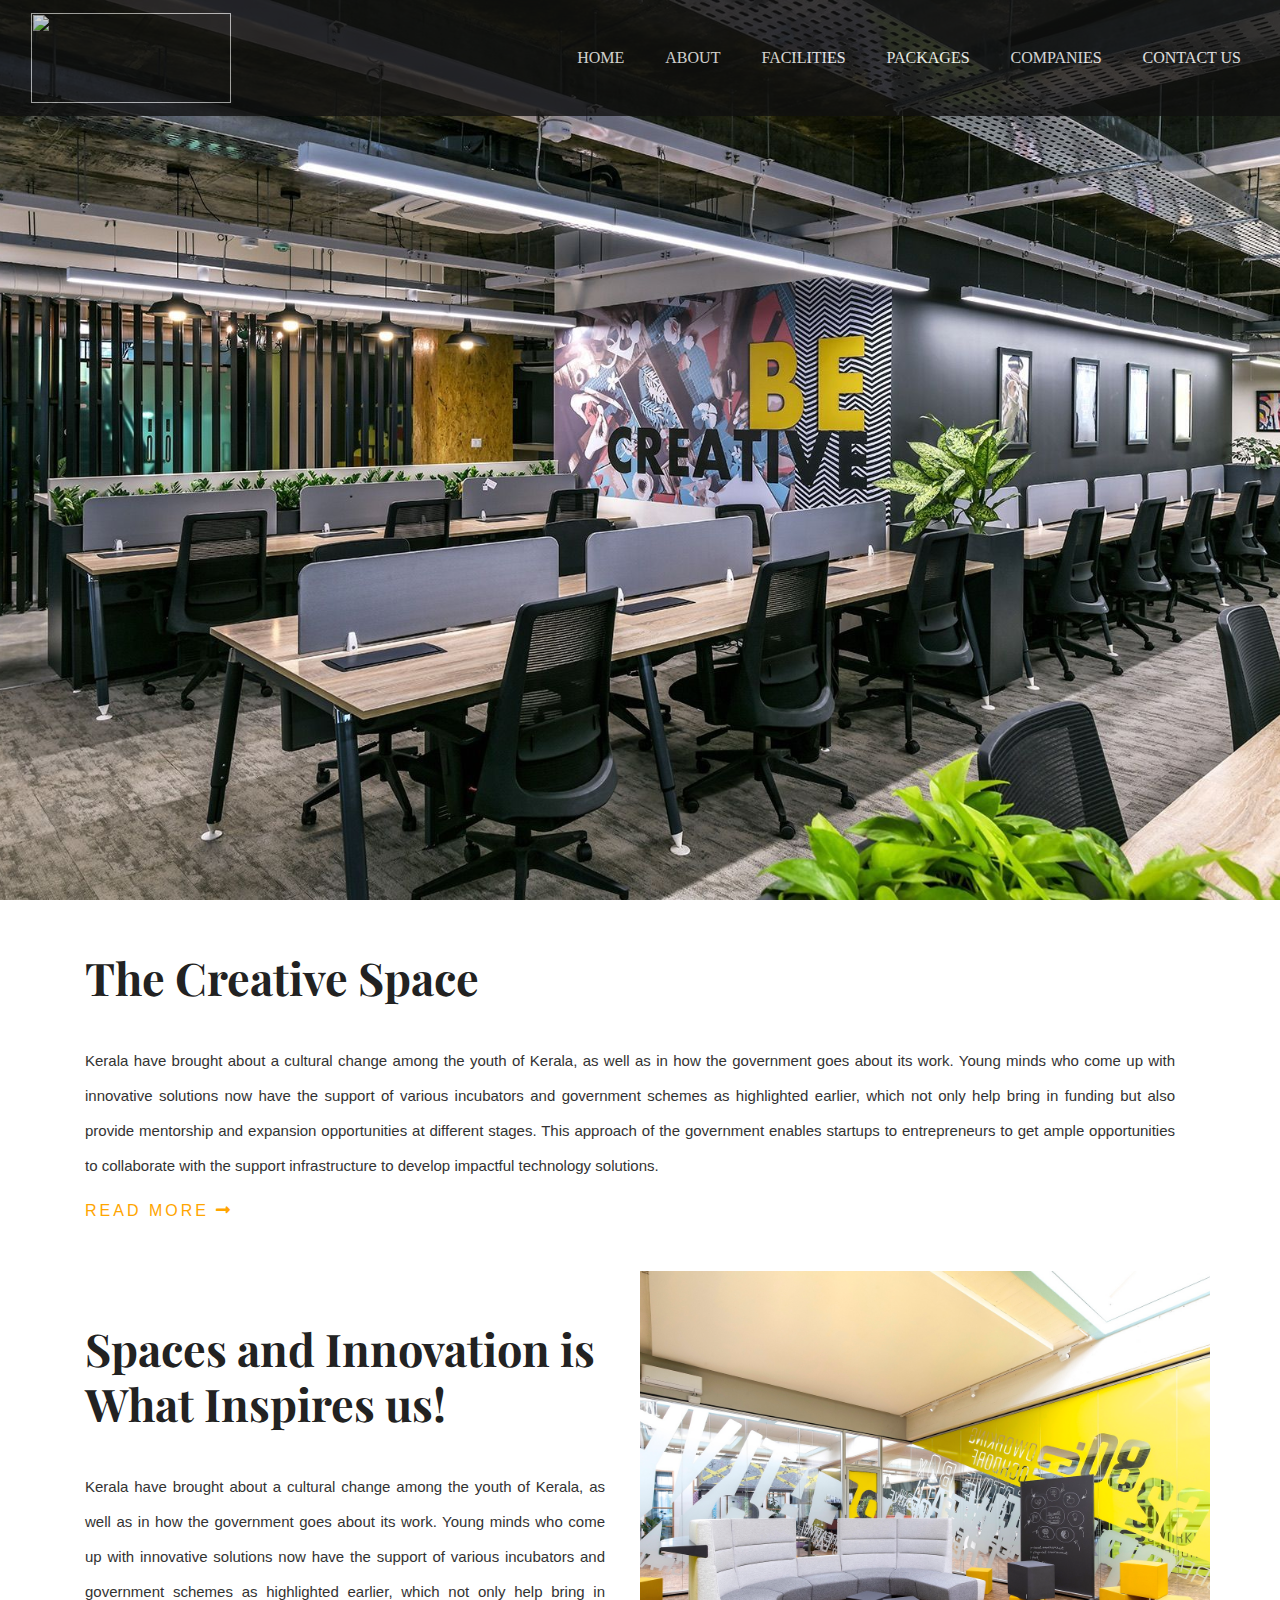
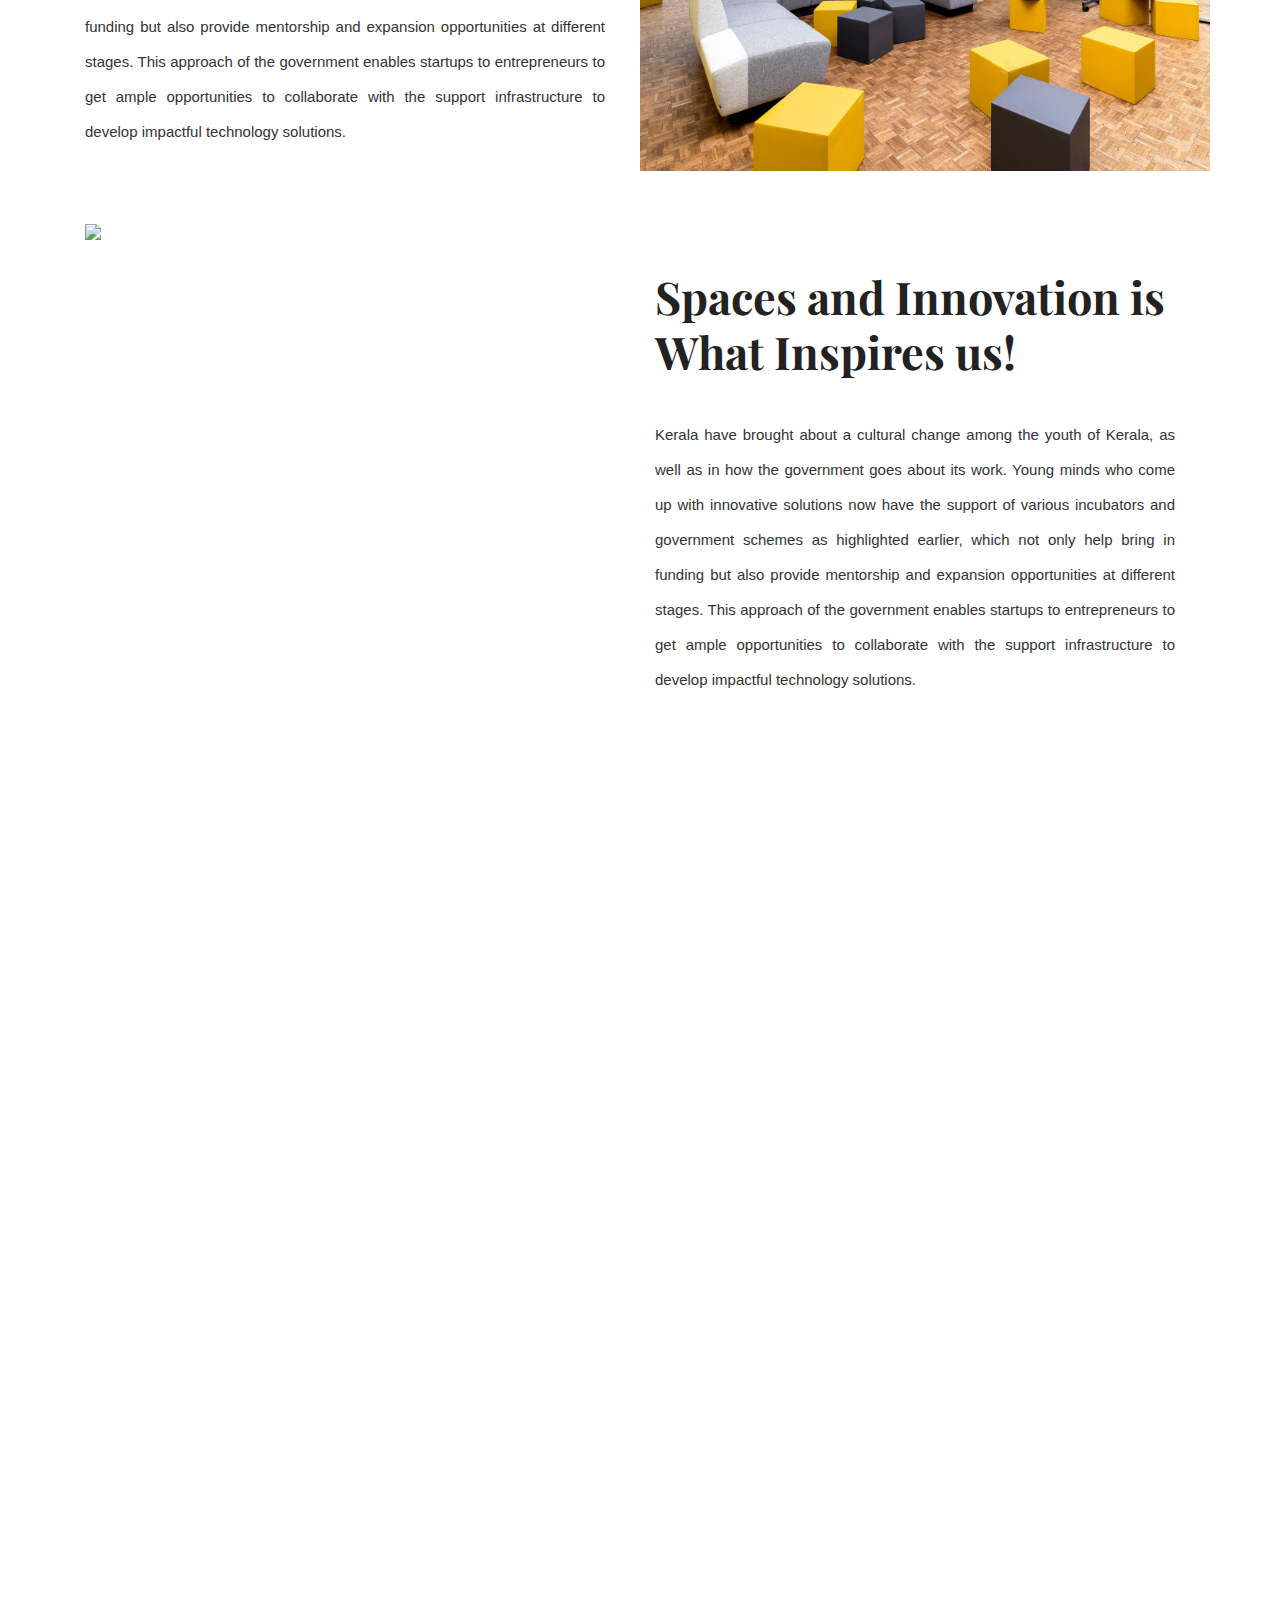
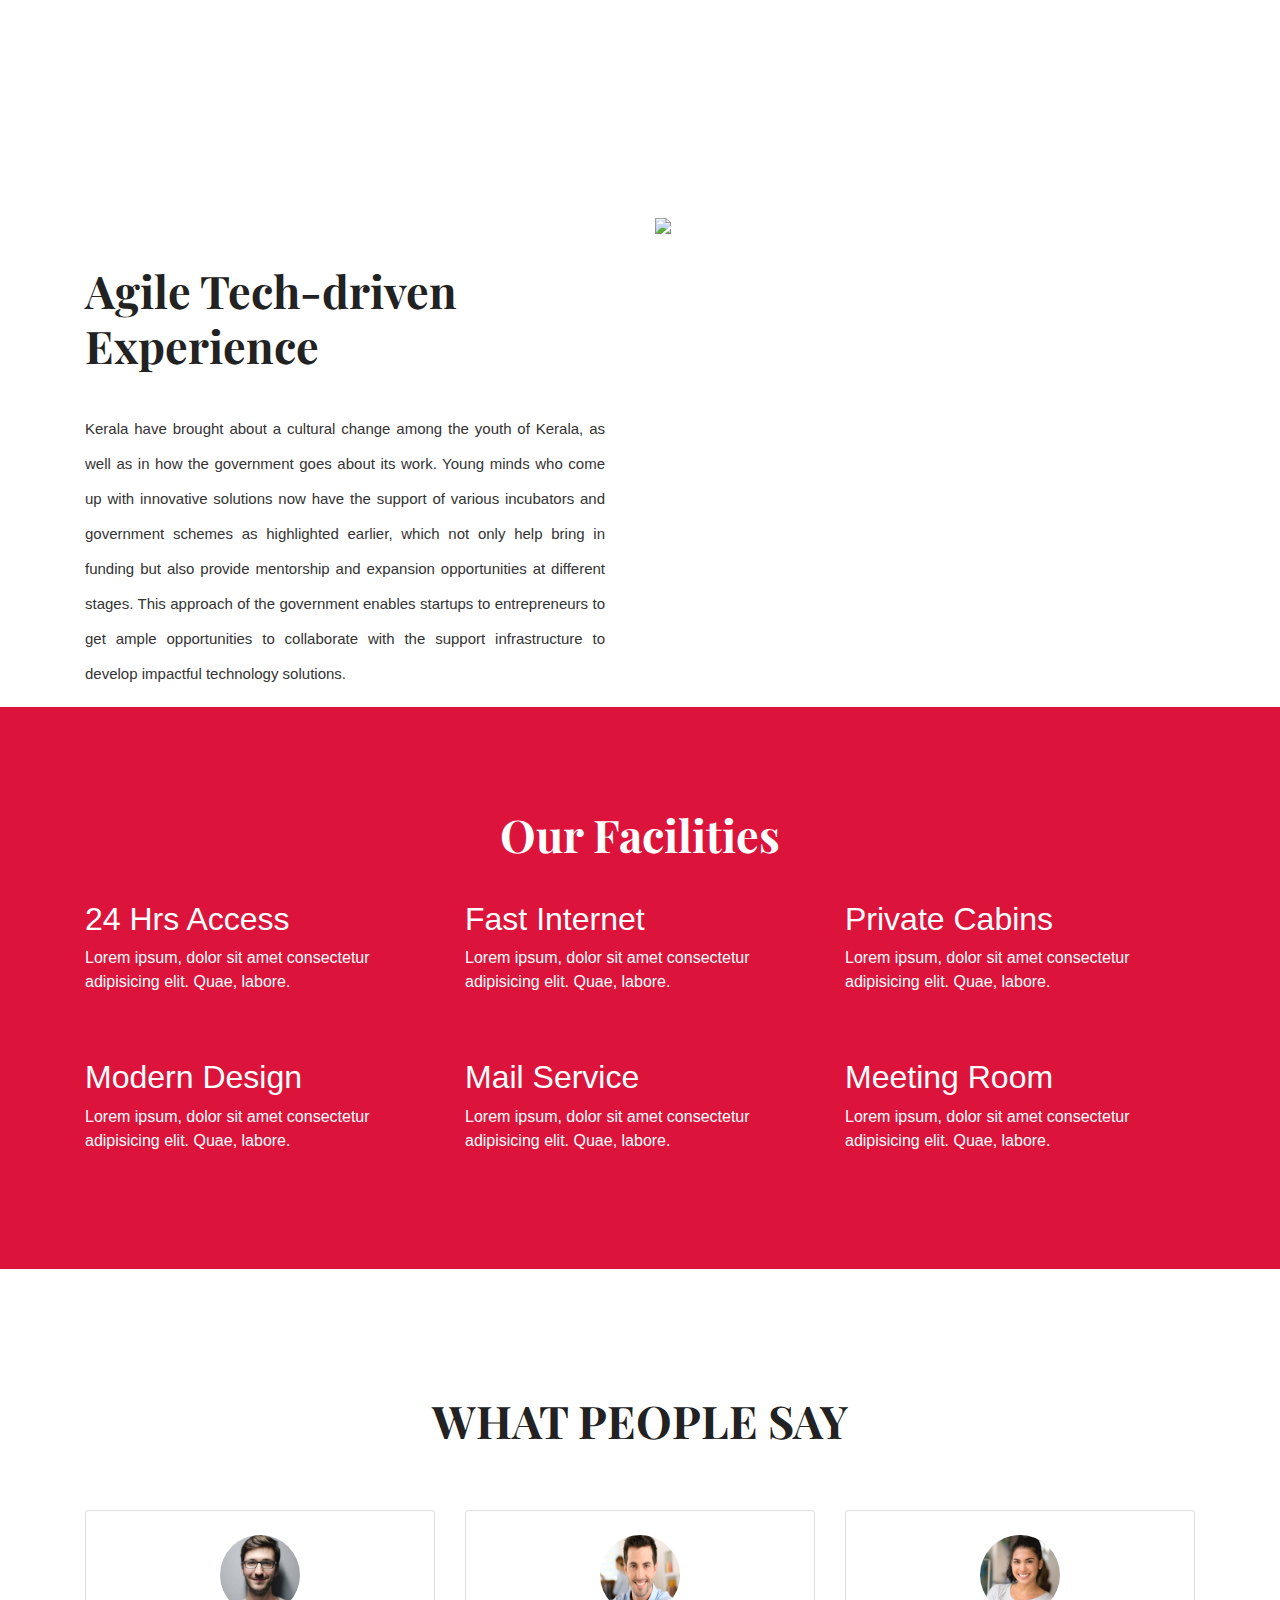
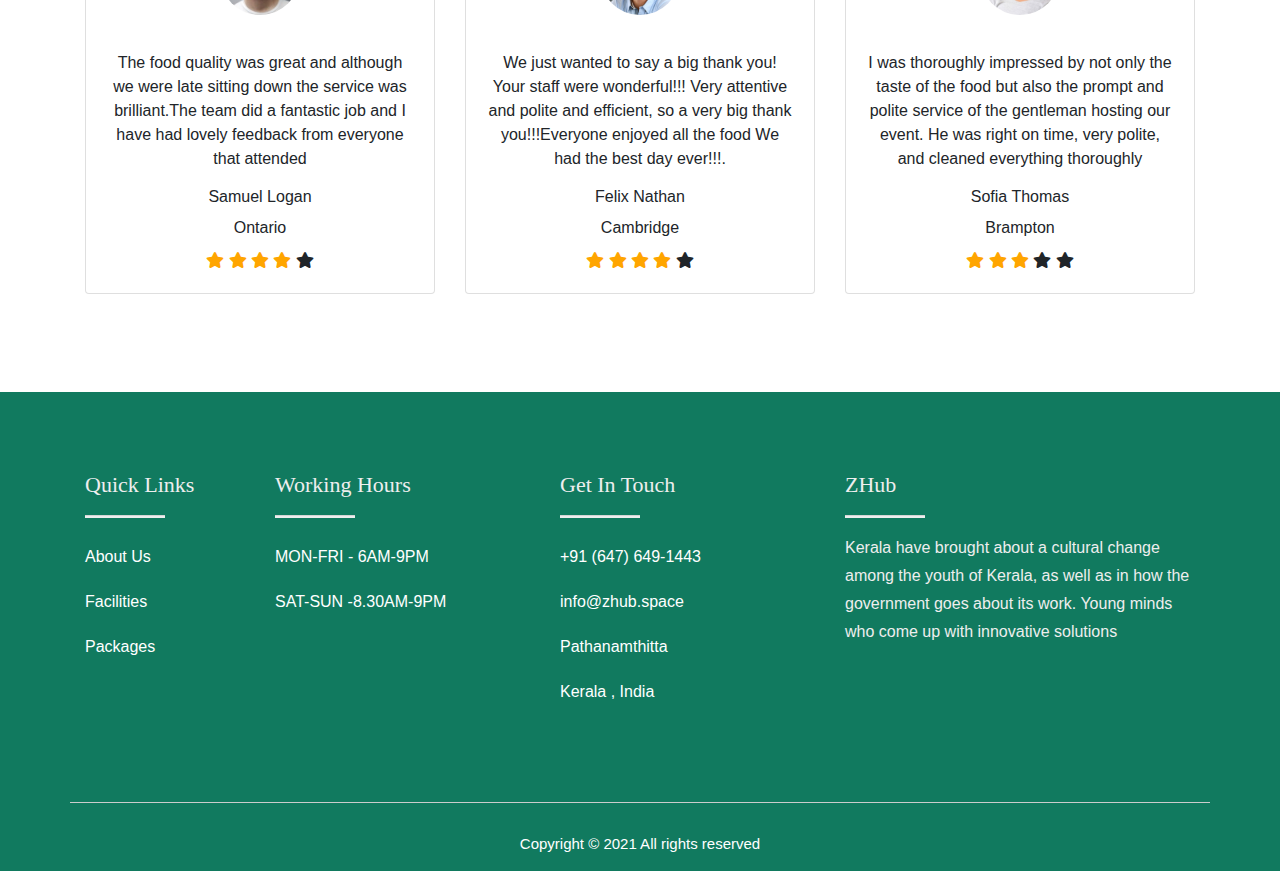
==== index.html @ 84e6d230 "Received files from Sobin Joy" ====
<!doctype html>
<html lang="en">
  <head>
    <!-- Required meta tags -->
    <meta charset="utf-8">
    <meta name="viewport" content="width=device-width, initial-scale=1, shrink-to-fit=no">
    <meta name="description" content="">
    <meta name="keywords" content="" />
    <link rel="stylesheet" href="https://maxcdn.bootstrapcdn.com/bootstrap/4.0.0/css/bootstrap.min.css">
    <link rel="stylesheet" href="https://cdnjs.cloudflare.com/ajax/libs/font-awesome/5.15.4/css/all.min.css"/>
    <title>ZHub Coworking Space :: Zion Group :: </title>
    <link href="./assets/css/qualitystyle.css" rel="stylesheet" type="text/css">
    <link href="https://fonts.googleapis.com/css2?family=Playfair+Display&display=swap" rel="stylesheet">
    <link rel="stylesheet" href="assets/css/cardcarouselstyle.css">
    <style>
@import url('https://fonts.googleapis.com/css2?family=Abril+Fatface&display=swap');
.banner
{
  height:100vh;
  background:linear-gradient(to left #020c0a #2c416c);
  background-image: url('images/banner2.jpg');
  background-blend-mode: multiply;
  background-position: center center;
  background-size: cover;
  z-index:1000;
  display: flex;
  text-align:center;
}
.overlay
{
    width:100%;
    height:auto;
    background:red;
 
}
.features
 {
    position: relative;
    font-family: 'Playfair Display',sans-serif;
    font-size:3em;
    color:#444;
    font-weight: 300;
    text-align: center;
    padding:50px;
 
}
.featurecolumn
{
    width:30%;
    padding:75px 100px;

}
.featurecolumn h2
{
  position: relative;
  font-size:18px;
  color:#fff;
  font-weight: 300;
  text-align:center;

}
.sidebg
{
  background-image:url('images/cowork2.jpg');
  background-size:cover;
  background-position: center center;
  height:auto;
  min-height: 500px;
}
.sidebgtwo
{

width:500px;
height: 500px;

 
  
}
.parallaxone
{
 
    background:url('Images/coworking-space.png');
    background-attachment: fixed;
    height:100vh;
    margin:100px 0px;
}
.agile 
{
  padding:100px 0px;
}
header.sticky ul li a
{
    color:#000;
}
.about
{
  padding-top:50px;
}
.hero_heading
{
  position: absolute;
  display:flex;
  justify-content: center;
  align-items: center;
  top:30%;
  left:10%;
  font-size: 105px;
  color:#fff;
  font-family: 'Abril Fatface', cursive;
  box-shadow: silver;
}

.mainhead
{
  font-family: 'Playfair display',sans-serif;
  font-size:45px;
  font-weight: bolder;
  color:#222;
  padding-top:50px;
  padding-bottom:30px;
  line-height: 55px;
 
}
.main_desc
{
  font-family: 'poppins',sans-serif;
  font-size:15px;
  line-height: 35px;
  color:#333;
  text-align:justify;
  padding-right:20px;

}
.menu-button
{
text-decoration:none;
text-transform: uppercase;
color:#FFA500;
letter-spacing: 3px;
font-weight: 500;
}
.menu-button:hover
{
text-decoration:none;
text-transform: uppercase;
color:#666;
letter-spacing: 3px;
}
.whychoose
{
  padding-top:100px;
 
}
.sidesecond
{
  padding-top:100px;
  background:tomato;
  
}
.mainbtn
{
border:1px solid #2c416c;
}
.btn:hover
{
border:1px solid #2c416c;
background: #2c416c;
}
.card ul li{
  padding:10px 0px;
}
.sublisthead
{
 padding-top:100px;
 color:#fff;
 display: flex;

}
.sublist
{
  list-style: none;
  margin:0;
  padding:0;
}
.sublist li
{
padding:10px 0px;
font-family:'ubuntu',sans-serif;
font-size:25px;
font-weight:200;
color:#efefef;
}

.checked 
{
  color: orange;
}
.social
{
    margin:0;
    padding:0;
}
.social li
{
    display:inline-block;
    padding-right:20px;
}
.social li a
{
    font-size:25px;
}
      @media screen and (min-width 991px) and (max-width 1199px)
      {
        .pgspace 
        {
          padding-left:5px;
          padding-right:5px; 
          display: none;
        }
      }

.clogos
{
  padding:10px;
  display: flex;
}

    .title{
      padding-top: 100px;
      font-weight: normal;
    }
    
    .text{
      width:60%;
      margin: 25px auto;      
      color: yellow;
    }

.navbar-toggler:focus,
.navbar-toggler:active,
.navbar-toggler-icon:focus
 {
    outline: none;
    box-shadow: none;
 } 


    </style>
  </head>
  <body>
  <div class="banner">
    <h1 class="hero_heading"></h1>
  <header>
  <nav class="navbar navbar-expand-lg">
    <div class="container-fluid">
      <a class="navbar-brand" href="index.html">
          <img src="Images/logo.svg" width="200" height="90">
          </a>
          <button class="navbar-toggler collapsed" type="button" data-toggle="collapse" data-target="#navbarResponsive" aria-controls="navbarResponsive" aria-expanded="false" aria-label="Toggle navigation" style="outline: none;color: #222 !important;;">
          <span class="icon-bar top-bar" style="background-color: #43b86f;"></span>
            <span class="icon-bar middle-bar" style="background-color: #43b86f;"></span>
            <span class="icon-bar bottom-bar" style="background-color: #43b86f;"></span>
          </button>
       
      <div class="collapse navbar-collapse" id="navbarResponsive">
        <ul class="navbar-nav ml-auto">
          <li class="nav-item active">
            <a class="nav-link linkfont" href="index.html">HOME
                  <span class="sr-only">(current)</span>
                </a>
          </li>
          <li class="nav-item">
            <a class="nav-link linkfont" href="about.html">ABOUT</a>
          </li>
          <li class="nav-item" >
            <a class="nav-link linkfont" href="facilities.html">FACILITIES</a>
          </li>
    
          <li class="nav-item">
            <a class="nav-link linkfont" href="packages.html">PACKAGES</a>
          </li>
          <li class="nav-item" >
            <a class="nav-link linkfont" href="companies.html">COMPANIES</a>
          </li>
      
          <li class="nav-item" >
            <a class="nav-link linkfont" href="contact.html">CONTACT US</a>
          </li>
          
        </ul>
      </div>
    </div>
  </nav>
</header>
</div>

<!-- About Section-->
<div class="container">
  <div class="row">

    <div class="col-xs-12 col-sm-12 col-md-12 col-lg-12">
<h2 class="mainhead"> The Creative Space</h2>
      <p class="main_desc">Kerala have brought about a cultural change among the youth of Kerala, as well as in how the government goes about its work. Young minds who come up with innovative solutions now have the support of various incubators and government schemes as highlighted earlier, which not only help bring in funding but also provide mentorship and expansion opportunities at different stages. This approach of the government enables startups to entrepreneurs to get ample opportunities to collaborate with the support infrastructure to develop impactful technology solutions.
        </p>
        <a href="#" class="menu-button">Read More <i class="fas fa-long-arrow-alt-right"></i></a>
      </div>
    </div>
    </div>


    <div class="container pt-5">
      <div class="row">
    
        <div class="col-xs-12 col-sm-12 col-md-12 col-lg-6">
    <h2 class="mainhead"> Spaces and Innovation is What Inspires us!</h2>
          <p class="main_desc">Kerala have brought about a cultural change among the youth of Kerala, as well as in how the government goes about its work. Young minds who come up with innovative solutions now have the support of various incubators and government schemes as highlighted earlier, which not only help bring in funding but also provide mentorship and expansion opportunities at different stages. This approach of the government enables startups to entrepreneurs to get ample opportunities to collaborate with the support infrastructure to develop impactful technology solutions.
            </p>
  
          </div>
          <div class="col-xs-12 col-sm-12 col-md-12 col-lg-6 sidebg">
            
        </div>
        </div></div>



<!--
  <div class="container mb-ld-5">
    <div class="row">
    
      <div class="col-sm-12 col-md-12 col-lg-4 speciality_space">
        <p class="specialityonesub ">Every Event Should</p>

        <p class="abouttwosub">Highly trained and knowledgeable about the latest techniques and safety rules of the road.
          Lorem ipsum dolor sit amet, consectetur adipisicing elit. Consectetur aperiam facilis earum, maxime dolores dolorum nam necessitatibus mollitia iusto sed.</p>


  </div>
  <div class="col-sm-12 col-md-12 col-lg-4 speciality_space">
    <p class="specialityonesub  " >24 Hrs Access</p>
    <p class="abouttwosub">Highly trained and knowledgeable about the latest techniques and safety rules of the road.
      Lorem ipsum dolor sit amet, consectetur adipisicing elit. Consectetur aperiam facilis earum, maxime dolores dolorum nam necessitatibus mollitia iusto sed.</p>
</div>
<div class="col-sm-12 col-md-12 col-lg-4 speciality_space">
  <p class="specialityonesub  " >Conference Room</p>
  <p class="abouttwosub">Highly trained and knowledgeable about the latest techniques and safety rules of the road.
    Lorem ipsum dolor sit amet, consectetur adipisicing elit. Consectetur aperiam facilis earum, maxime dolores dolorum 
    nam necessitatibus mollitia iusto sed.</p>
</div>
<div class="col-sm-12 col-md-12 col-lg-4 speciality_space">
  <p class="specialityonesub  " >Conference Room</p>
  <p class="abouttwosub">Highly trained and knowledgeable about the latest techniques and safety rules of the road.
    Lorem ipsum dolor sit amet, consectetur adipisicing elit. Consectetur aperiam facilis earum, maxime dolores dolorum 
    nam necessitatibus mollitia iusto sed.</p>
</div>
<div class="col-sm-12 col-md-12 col-lg-4 speciality_space">
  <p class="specialityonesub  " >Conference Room</p>
  <p class="abouttwosub">Highly trained and knowledgeable about the latest techniques and safety rules of the road.
    Lorem ipsum dolor sit amet, consectetur adipisicing elit. Consectetur aperiam facilis earum, maxime dolores dolorum 
    nam necessitatibus mollitia iusto sed.</p>
</div>
      </div>
  </div>
--><br><br>
  <div class="container">
    <div class="row">
      <div class="col-xs-12 col-sm-12 col-md-12 col-lg-6">
        <img src="Images/cowork2.png">
    </div>
      <div class="col-xs-12 col-sm-12 col-md-12 col-lg-6">
  <h2 class="mainhead"> Spaces and Innovation is What Inspires us!</h2>
        <p class="main_desc">Kerala have brought about a cultural change among the youth of Kerala, as well as in how the government goes about its work. Young minds who come up with innovative solutions now have the support of various incubators and government schemes as highlighted earlier, which not only help bring in funding but also provide mentorship and expansion opportunities at different stages. This approach of the government enables startups to entrepreneurs to get ample opportunities to collaborate with the support infrastructure to develop impactful technology solutions.
          </p>

        </div>
     
      </div></div>

      <section class="parallaxone"></section>
      <div class="container">
        <div class="row">
      
          <div class="col-xs-12 col-sm-12 col-md-12 col-lg-6">
      <h2 class="mainhead"> Agile Tech-driven Experience</h2>
            <p class="main_desc">Kerala have brought about a cultural change among the youth of Kerala, as well as in how the government goes about its work. Young minds who come up with innovative solutions now have the support of various incubators and government schemes as highlighted earlier, which not only help bring in funding but also provide mentorship and expansion opportunities at different stages. This approach of the government enables startups to entrepreneurs to get ample opportunities to collaborate with the support infrastructure to develop impactful technology solutions.
              </p>
    
            </div>
            <div class="col-xs-12 col-sm-12 col-md-12 col-lg-6">
              <img src="Images/cowork2.png">
          </div>
          </div></div>
      <div class="container-fluid" style="background-color:crimson;padding-bottom: 100px;padding-top:50px;color:#fff;">
        <div class="row">
          <div class="col-lg-12">
      
      <div class="container">
        <h2 class="mainhead text-center" style="color:#fff;"> Our Facilities</h2>
        <div class="row">
       
        </div>
        <div class="row">
          <div class="col-xs-12 col-sm-12 col-md-12 col-lg-4">
            <h2>24 Hrs Access</h2>
            <p>
              Lorem ipsum, dolor sit amet consectetur adipisicing elit. Quae, labore.
            </p>
           
            
            </div>
            <div class="col-xs-12 col-sm-12 col-md-12 col-lg-4">
      
             <h2>Fast Internet</h2>
             <p>
               Lorem ipsum, dolor sit amet consectetur adipisicing elit. Quae, labore.
             </p>
            
            </div>
            <div class="col-xs-12 col-sm-12 col-md-12 col-lg-4">
      
           
              <h2>Private Cabins</h2>
             <p>
               Lorem ipsum, dolor sit amet consectetur adipisicing elit. Quae, labore.
             </p>
            </div>
            </div>
            <div class="row pt-5">
            <div class="col-xs-12 col-sm-12 col-md-12 col-lg-4">
      
           
              <h2>Modern Design</h2>
              <p>
                Lorem ipsum, dolor sit amet consectetur adipisicing elit. Quae, labore.
              </p>
            </div>
            <div class="col-xs-12 col-sm-12 col-md-12 col-lg-4">
      
           
              <h2>Mail Service</h2>
              <p>
                Lorem ipsum, dolor sit amet consectetur adipisicing elit. Quae, labore.
              </p>
            </div>
            <div class="col-xs-12 col-sm-12 col-md-12 col-lg-4">
      
           
              <h2>Meeting Room</h2>
              <p>
                Lorem ipsum, dolor sit amet consectetur adipisicing elit. Quae, labore.
              </p>
            </div>
          </div>
      </div>
   
</div></div></div>
      <section class="overlay">
      <section class="container-fluid">
    
      <div class="featurecolumn">
       <p class="icon"><i class="far fa-clock"></i></p> 
      <h2>24 Hrs Access</h2>
      </div>
      <div class="featurecolumn">
        <p class="icon"><img src="Images/" width="100" height="70"></p> 
        <h2>Private Office</h2>
      </div>
      <div class="featurecolumn">
        <p class="icon"><img src="Images/6079497.png" width="100" height="70"></p> 
        <h2>Modern Design</h2>
      </div>
      <div class="featurecolumn">
        <p class="icon"><i class="far fa-envelope"></i></p> 
        <h2>Mail Service</h2>
      </div>
      
      </section>
    
      <section class="container-full">
    
        <div class="featurecolumn">
          <p class="icon"><i class="fas fa-wifi"></i></p> 
          <h2>Fast Internet</h2>
        </div>
        <div class="featurecolumn">
          <p class="icon"><img src="Images/182892.png" width="100" height="70"></p> 
          <h2>HD Projectors</h2>
        </div>
        <div class="featurecolumn">
          <p class="icon"><img src="Images/meeting.png" width="100" height="70"></p> 
          <h2>Meeting Room</h2>
        </div>
        <div class="featurecolumn">
          <p class="icon"><img src="Images/frontdesk.png" width="100" height="70"></p> 
          <h2>Front Office</h2>
        </div>
        
        </section>
      </section>
  <div class="container-fluid" id="testimonials" style="padding-bottom:50px;padding-top: 50px;background:#fff;">
    <div class="row">
      <div class="col-md-12 col-sm-12 col-12 text-center pt-4 pb-4">
  <div class="container" id="testimonials">
    <div class="row">
      <div class="container">
        <h2 class="mainhead text-center"> WHAT PEOPLE SAY</h2>
      </div>
  </div>
  <div class="row">
    <div class="col-sm-12 col-md-12 col-lg-4 text-center pt-4 pb-4 pgspace">
      <div class="card" style="">
        <img class=" mx-auto d-block mt-4" src="./images/a.jpg" width="80" height="80" style="border-radius: 50%;">
        <div class="card-body">
          <p class="card-text"></p>
  
          <p>
            The food quality was great and although we were late sitting down the service was brilliant.The team did a fantastic job and I have had lovely feedback from everyone that attended
          </p>
          <h6 class="card-title">Samuel Logan</h6>
          <h6 class="card-title">Ontario</h6>
          <span class="fa fa-star checked"></span>
<span class="fa fa-star checked"></span>
<span class="fa fa-star checked"></span>
<span class="fa fa-star checked"></span>
<span class="fa fa-star"></span>
        </div>
      </div>
  </div>
  <div class="col-sm-12 col-md-12 col-lg-4 text-center pt-4 pb-4 pgspace">
    <div class="card">
      <img class="mx-auto d-block mt-4" src="./images/c.jpg" width="80" height="80" style="border-radius: 50%;">
      <div class="card-body">
        <p class="card-text"></p>
  
        <p>
          We just wanted to say a big thank you! Your staff were wonderful!!! Very attentive and polite and efficient, so a very big thank you!!!Everyone enjoyed all the food We had the best day ever!!!.
        </p>
        <h6 class="card-title">Felix Nathan</h6>
        <h6 class="card-title">Cambridge</h6>
        <span class="fa fa-star checked"></span>
        <span class="fa fa-star checked"></span>
        <span class="fa fa-star checked"></span>
        <span class="fa fa-star checked"></span>
        <span class="fa fa-star"></span>
      </div>
    </div>
  </div>
  <div class="col-sm-12 col-md-12 col-lg-4 text-center pt-4 pb-4 pgspace">
    <div class="card">
      <img class=" mx-auto d-block mt-4" src="./images/d.jpg" width="80" height="80" style="border-radius: 50%;">
      <div class="card-body">
        <p class="card-text"></p>

        <p>
          I was thoroughly impressed by not only the taste of the food but also the prompt and polite service of the gentleman hosting our event. He was right on time, very polite, and cleaned everything thoroughly        </p>
        <h6 class="card-title">Sofia Thomas</h6>
        <h6 class="card-title">Brampton</h6>
        <span class="fa fa-star checked"></span>
        <span class="fa fa-star checked"></span>
        <span class="fa fa-star checked"></span>
        <span class="fa fa-star"></span>
        <span class="fa fa-star"></span>
      </div>
    </div>
  </div>
  </div>
  
  </div></div></div></div>
  

  
</div></div>

<!--
<div class="container-fluid" id="testimonials" style="background:#2c416c;">
  <div class="row">
    <div class="col-md-12 col-sm-12 col-12 text-center pt-4">
      <div class="container-fluid">
        <div class="container " style="margin-top:90px;">
          <div class="row" style="min-height:300px;">
      <div class=" col-sm-12 col-md-3">
        <p class="text-center"><i class="fa fa-smile-o text-center" style="color: #fff;font-size: 44px;"></i></p>
        <h2 class="text-center count" style="color:#fff;font-size:40px;">
       1000
      </h2>
      
      <p class="text-center" style="color:#fff;font-size:20px;">Happy Customers</p>
      </div>
  
      <div class="col-sm-12 col-md-3">
        <p class="text-center"><i class="fa fa-road" style="color: #fff;font-size: 44px;"></i></p>
        <h1 class="text-center count" style="color:#fff;font-size:40px;">5000</h1>
        <p class="text-center " style="color:#fff;font-size:20px;">Successful Tests</p>
      </div>
      <div class="col-sm-12 col-md-3">
        <p class="text-center"><i class="fa fa-car" style="color: #fff;font-size: 44px;"></i></p>
        <h2 class="counttext-center count" style="color:#fff;font-size:40px;">10</h2>
        <p class="text-center" style="color:#fff;font-size:20px;">Vehicles</p>
      </div>
      <div class="col-sm-12 col-md-3">  
        <p class="text-center"><i class="fa fa-users" style="color: #fff;font-size: 44px;"></i></p>
         <h2 class="text-center count" style="color:#fff;font-size:40px;">10</h2>
        <p class="text-center" style="color:#fff;font-size:20px;">Dedicated Staffs</p>
      </div></div>
    </div></div>
      </div></div></div>

  -->
<!--Footer-->
<div class="container-fluid" style="background:#117a5f; background-image: url('Images/footer_bg.webp');background-blend-mode: multiply;background-size: cover;" id="contact">
  <div class="row">
    <div class="col-md-12">
<div class="container" style="background:transparent;;margin-bottom:40px;margin-top:80px;">
  <div class="row">

      <div class="col-sm-12 col-md-6 col-lg-2">
        <h3 style="margin-bottom:15px;font-family: 'roboto';color:#eee;font-size:22px;">Quick Links</h3>
        <hr style="width:80px;height:2px;background:#eee;margin-left:-0px;"/>
        <ul class="category">
          <li><a href="about.html" class="quicklinks">About Us</a></li>
          <li><a href="courses.html" class="quicklinks">Facilities</a></li>
          <li><a href="packages.html" class="quicklinks">Packages</a></li>
  

        </ul>
       
      </div>
      
      <div class="col-sm-12 col-md-6 col-lg-3">
        <h3 style="margin-bottom:15px;font-family: 'roboto';color:#eee;font-size:22px;" >Working Hours</h3>
        <hr style="width:80px;height:2px;background:#eee;;margin-left:-0px;"/>
        <ul class="category">
          <li><a href="#" class="quicklinks">MON-FRI - 6AM-9PM</a></li>
          <li><a href="#" class="quicklinks">SAT-SUN -8.30AM-9PM</a></li>

         
        </ul>
      </div>
      <div class="col-sm-12 col-md-6 col-lg-3" class=" pt-sm-5">
        <h3 style="margin-bottom:15px;font-family: 'roboto';color:#eee;font-size:22px;" >Get In Touch</h3>
        <hr style="width:80px;height:2px;background:#eee;;margin-left:-0px;"/>
        <ul class="category">
          <li><a href="#" class="quicklinks">+91 (647) 649-1443</a></li>
          <li><a href="#" class="quicklinks">info@zhub.space</a></li>
          <li><a href="#" class="quicklinks">Pathanamthitta</a></li>
          <li><a href="#" class="quicklinks">Kerala , India</a></li>

   
          <!--
          
-->
        </ul>
      </div>

      <div class="col-sm-12 col-md-6 col-lg-4" class=" pt-sm-5">
        <h3 style="margin-bottom:15px;font-family: 'roboto';color:#eee;font-size:22px;"> ZHub</h3>
        <hr style="width:80px;height:2px;background:#eee;;margin-left:-0px;"/>
        <p class="insti" style="line-height: 28px;color:#eee;font-weight: normal;" >Kerala have brought about a cultural change among the youth of Kerala, as well as in how the government goes about its work. Young minds who come up with innovative solutions</p>
        <ul class="social">
            <li><a href="http://www.facebook.com" class="quicklinks"><i class="fa fa-facebook" aria-hidden="true"></i>
</a></li>
          <li><a href="http://www.instagram.com" class="quicklinks"><i class="fa fa-instagram" aria-hidden="true"></i>
</a></li>

          <li><a href="http://www.twitter.com" class="quicklinks"><i class="fa fa-twitter" aria-hidden="true"></i>
</a></li>
      
        </ul>
      </div>
</div>
</div>
</div></div>
<div class="row pt-lg-5">

</div>
<div class="row">
<div class="col-md-12">
<div class="container">
<div class="row">
<div class="col-sm-12 col-md-12" style="border-top:1px solid #ccc;">
  <p class="copyright text-center">Copyright &copy;   2021 All rights reserved</p>
</div>
</div>
</div>
</div></div>
</div>
<script src="https://ajax.googleapis.com/ajax/libs/jquery/3.1.1/jquery.min.js"></script>
    <script src="https://maxcdn.bootstrapcdn.com/bootstrap/4.0.0/js/bootstrap.min.js"></script>
    <script>
      window.addEventListener("scroll",function()
      {
       var header=document.querySelector("header");
       header.classList.toggle("sticky",window.scrollY >0);
       header.classList.toggle("linkfonttwo",window.scrollY >0);
      })
   
   </script>
</body>
</html>
---- assets/css/qualitystyle.css ----
html,body
{
scroll-behavior: smooth;
background:#fff;
font-family: 'poppins',sans-serif;
z-index: -1;
}
/* toggler*/

.icon-bar {
	width: 22px; 
	height: 2px;
	background-color: #43b86f;
	display: block;
	transition: all 0.2s;
  margin-top: 4px;
  border-color:#fff;
  
}

.dropdown .dropdown-menu
 {
  background-color:rgba(15,15,13,0.8);
  color:#FFFFFF;
  font-size: 14px;
  }
 .dropdown-menu {
    background-color:rgba(15,15,13,0.8);
    color:#FFFFFF;
    font-size: 14px;
    }
  .dropdown .dropdown-menu li a
  {
  color:#eee;
  font-size: 14px;
  }	
  .dropdown .dropdown-menu li a:hover
  {
  color:#fff;
  }	
  .dropdown:hover .dropdown-menu 
  {
    display: block;
  }
.navbar-toggler {
  border: none;
  background: transparent !important;
}
.navbar-toggler .top-bar {
  transform: rotate(45deg);
  transform-origin: 10% 10%;
}
 
.navbar-toggler .middle-bar {
  opacity: 0;
}
 
.navbar-toggler .bottom-bar {
  transform: rotate(-45deg);
  transform-origin: 10% 90%;
}
 
.navbar-toggler.collapsed .top-bar {
  transform: rotate(0);
}
 
.navbar-toggler.collapsed .middle-bar {
  opacity: 1;
}
 
.navbar-toggler.collapsed .bottom-bar {
  transform: rotate(0);
}

header
{
  position:fixed;
  width:100%;
  z-index: 1000;
  background:#111;
  opacity:0.8;


}
.sticky
{
  position:fixed;
  width:100%;
  z-index: 1000;
  background:#fff;
  color:#000;
  opacity: 1;
  z-index: 1000;
}

.mynav
{
position: fixed;
z-index: 1000;
width: 100%;
background:#222;
}
.linkfont
{
    font-weight: 500;
    font-family: 'roboto';
    font-size:16px;
    margin-left: 25px;
    color:#fff;
    opacity: 1;

}
.linkfonttwo
{
    font-weight: 500;
    font-family: 'roboto';
    font-size:16px;
  
    color:#000;
    opacity: 1;

}

.linkfont:hover
{
 
    font-weight: 500;
    font-family: 'roboto';
    font-size:16px;
    color:#ffdf00;

}
.herohead
{
  font-family: 'ubuntu';
  font-weight: bold;
  padding-top:100px;
  padding-bottom:10px;
  font-size:45px;
  color:rgb(219,168,35);
  font-family: 'playfair display',sans-serif;
}

.subhead
{
  font-size:35px;
  color:#ccc;

}
.left 
{
  height: 550px;
 margin-bottom: 50px;
}
.right
{
 background:cornflowerblue;
 width:200px;
 height:450px;
 display: flex;
 align-items: center;
 background:url('Images/herobgleft.png');


}
.jumbotron
{
  position:relative;
  height:auto;
  margin: 0;
  padding:0;
  
  }
  .jumboimg
  {
  position: relative;  
    
  }
  .bgshape
  {
    width:100%;
    background-color: cadetblue;
    /*transform: skew(0deg,-10deg);*/
    padding:200px;
  }


  .abouttwo
  {
  font-family: 'roboto',sans-serif;
  font-size:15px;
  color:#444;
  line-height: 30px;
  text-align:justify;
  }
  .abouttwosub
  {
  font-family: 'roboto',sans-serif;
  font-size:15px;
  color:#444;
  line-height: 30px;
  text-align:justify;
  padding-right:20px;
  }
  .aboutservice
  {
  font-family: 'Montserrat';
  font-size:15px;
  margin-top:25px;
  color:#444;
  padding-left:15px;
  text-align:justify;

  }
  .abouthead
  {
  margin-top:55px;
  font-family: 'Montserrat';
  font-weight: bold;
  }
  .herooptions
  {
    margin-top:45px;
    font-family: 'poppins',sans-serif;
    font-weight:500;
    font-size:35px;
    text-align: center;
  }
  .subheadcont
  {
    font-family: 'poppins',sans-serif;
  font-size:15px;
  margin-top:15px;
  color:#444;
  text-align:justify;
  padding-right:15px;
  line-height: 35px;

  }
  .speciality
  {
    margin-top:45px;
    font-family: 'poppins',sans-serif;
    font-weight: bold;
    font-size:35px;
    text-align: center;
  }
  .specialitysub
  {
    margin-top:45px;
    font-family: 'poppins',sans-serif;
    font-weight: bold;
    font-size:25px;
    text-align: center;
  }
  .specialityone
  {
    margin-top:-15px;
    font-family: 'roboto';
    font-weight: bold;
    font-size:40px;
    color:#2c416c;
    margin-bottom:5px;
  }
  .specialityonesub
  {
    margin-top:-15px;
    font-family: 'ubuntu',sans-serif;
    font-weight: bold;
    padding:20px 0px;
    font-size:30px;
    color:#2c416c;
    margin-bottom:5px;
  }
  .content
  {
    font-family: 'Montserrat';
    font-size:15px;
    padding-right:25px;
    text-align: justify;
    line-height: 25px;
  }
  .medpad 
{
  margin-bottom: 0px;
}
  .jumboaboutp
  {
    font-family: 'Montserrat';
  font-size:15px;
  margin-top:100px;
  margin-bottom:30px;
  color:#444;

  }
  .jumboaboutptwo
  {
    font-family: 'Montserrat';
    font-size:15px;
    color:#444;
    line-height: 40px;
    margin-bottom:150px;
  }
  .jumboabouth
  {
  
  font-family: 'exo';
  font-weight: bolder;
  font-size:55px;
  color:#3b5998;
  padding-top:50px;

  }
  .hrclass
  {
    width:100px;
    height:1px;
    background:#fff;
  }
  .hrclassobjectives
  {
    width:150px;
    height:3px;
    float:left;
   background:#2c416c;;
   margin-left:20px;
  }
  .smallhead
  {
margin-top:100px;  
color:#000;
padding-bottom:15px;
  }
  .aboutjumbo h6
  {
margin-top:100px;  
color:#fff;
padding-bottom:15px;
font-size: 18px;
  }
  .aboutjumbo
  {
    min-height: 200px;
  }
  .icon_overlap
  {
   background:#1fb0b5;
   position: relative;
   margin-top:-100px;
   min-height: 300px;
  }
  .icon_overlap p
  {
  padding-left:25px;
  padding-right:25px;
  color:#fff;

  }
  .icon_overlap h3
  {
    padding-left:25px;
    padding-right:25px;
    color:#fff;
  }
  .overlap 
  {
  margin-top:-80px;
  }
  .hero-image
  {
    padding-top:0;
  }
  .spacebottom
  {
    margin-top:100px;
  }
  .speciality_space1
  {
 
    margin-top:20px;
    padding-bottom: 50px;
 
  }
  ul li
  {
  font-size:18px;
  font-weight:500;
  text-align:justify;
  
  }
  
  .category
  {
    list-style: none;
    margin:0;
    padding:0;
    font-family: 'poppins',sans-serif;
    
  }

  .category li
  {
    list-style: none;
    margin:0;
    font-size: 16px;
    padding:0;
    line-height:45px;
    color:#eee;
    font-weight: normal;
  }
  .quicklinks
  {
    color:#fff;
  }
  .quicklinks:hover
  {
    color:#fff;
    text-decoration: none;
  }
  ul li a
  {
    
  }
  ul li a:hover
  {
    text-decoration: none;
    color:#C4302B;
  }
  }
  .imgspace
  {
 padding-bottom:-80px;
  }
  .ourfacility
  {
    margin-top:45px;
    font-family: 'Montserrat';
    font-weight: bold;
    font-size:58px;
   margin-left:155px;
   color:#DD2A7B;
    margin-bottom: 55px;
  }
  .spacebottomtwo
  {
    margin-top:200px;
    display:flex;
    margin-bottom:50px;
  }
  .content a:hover
  {
  transition:0.5s ease ;
  font-weight:bold;
  }
  .insti
  {
    font-weight:500;
  }
  .footerbg
  {
    background:#222;
    min-height: 80px;

  }
  .copyright
  {
  color:#fff;
  padding-top:30px;
  font-weight:normal;
  font-size:15px;
  }
  .backtop
  {
    color:#fff;
    padding-top:30px;
    text-align:right;
  }
  .backtop a
    {
   color:#fff;
   text-decoration: none;
 
    }
  @media only screen and (max-width:992px)
  {
    .nav-item
{
  border-bottom:1px solid #ccc;
}
.nav-item.active{
  border-top:1px solid #ccc!important;
}
  .backtop
  {
    color:#fff;
    padding-top:10px;
    text-align:left;
  }
  .backtop a
    {
   color:#fff;
   text-decoration: none;
    }
  }
  .contentlink
  {
  text-decoration: none;
  color:#444;
  transition: color 0.2s ease;
  }
  .contentlink:hover
  {
  color:#fff;
  text-decoration: none;
  }
.quicklink
{
transition:transform 0.2s ease;
color:#444;
text-decoration: none;
display: inline-block;
}
.quicklink:hover
{
transform:translate(-0px, -5px);
text-decoration: none;
color:#444;
}
.tranform
{
  transition:transform 0.2s ease;
}
.tranform:hover
{
  transform:translate(-0px, -10px);
}
.socialtransfb
{
transition:color 0.2s ease-in ;
font-size:20px;
margin-right:10px;
color:#222;
}
.socialtranstw
{
transition:color 0.2s ease-in ;
font-size:20px;
margin-right:10px;
color:#222;
}
.socialtransfb:hover
{
color:#3b5998;
font-size:20px;
margin-right:10px;
}
.socialtranstw:hover
{
transition:color 0.2s ease-in ;
font-size:20px;
margin-right:10px;
color:#00acee;
}

.socialtransin:hover
{
transition:color 0.2s ease-in ;
font-size:20px;
margin-right:10px;
color:#DD2A7B;
}
.socialtransyu
{
transition:color 0.2s ease-in ;
font-size:20px;
margin-right:10px;
color:#222;
}
.socialtransyu:hover
{
transition:color 0.2s ease-in ;
font-size:20px;
margin-right:10px;
color:#C4302B;
}
.jumbonav
{
  text-decoration: none;
  color:#fff;
}
.jumbonav:hover
{
  text-decoration: none;
  color:#fff;
}
.spacetop
{
  margin-top:100px;
  margin-bottom: 100px;
}
.spacebot
{
  margin-bottom: 55px;
}
.lspace
{
  margin-left:10px;
  margin-right: 10px;
}
.containergal
{
  display: flex;
  flex-direction: row;
  flex-wrap: wrap;
  justify-content: space-between;
}

.imgstyle
  {
 margin-top:50px;
 margin-left:50px;
 border-radius:45px;
  }

}
.navbar-toggler
{
}
@media screen and (min-width: 570px) and (max-width: 768px)
{
  .imgstyle
  {
 margin-top:50px;
 margin-left:0px;
 border-radius:45px;
  }
}


@media screen and (min-width: 768px) and (max-width: 991px)
{

  .imgstyle
  {
 margin-top:50px;
 margin-left:0px;
 border-radius:45px;
  }

.medpad 
{
  margin-bottom: 150px;
}

}
@media screen and (max-width 564px) 
{
.icon_overlap
{
background:#1fb0b5;
position: relative;
margin-top:200px;

}

}
---- assets/css/cardcarouselstyle.css ----
.box
{
  width:100%;
  position: relative;
}
.image
 {
  display: block;
  width: 100%;
  height: auto;
}
.overlay {
  position: absolute;
  top: 0;
  bottom: 0;
  left: 0;
  right: 0;
  height: 100%;
  width: 100%;
  opacity: 0;
  transition: .5s ease;
  background-color: #008CBA;
}
.box:hover .overlay {
  opacity: 1;
}
.text {
  color: white;
  font-size: 20px;
  position: absolute;
  top: 50%;
  left: 50%;
  -webkit-transform: translate(-50%, -50%);
  -ms-transform: translate(-50%, -50%);
  transform: translate(-50%, -50%);
  text-align: justify

}
.hero-right
{
  width:500px;
  height:500px;
}
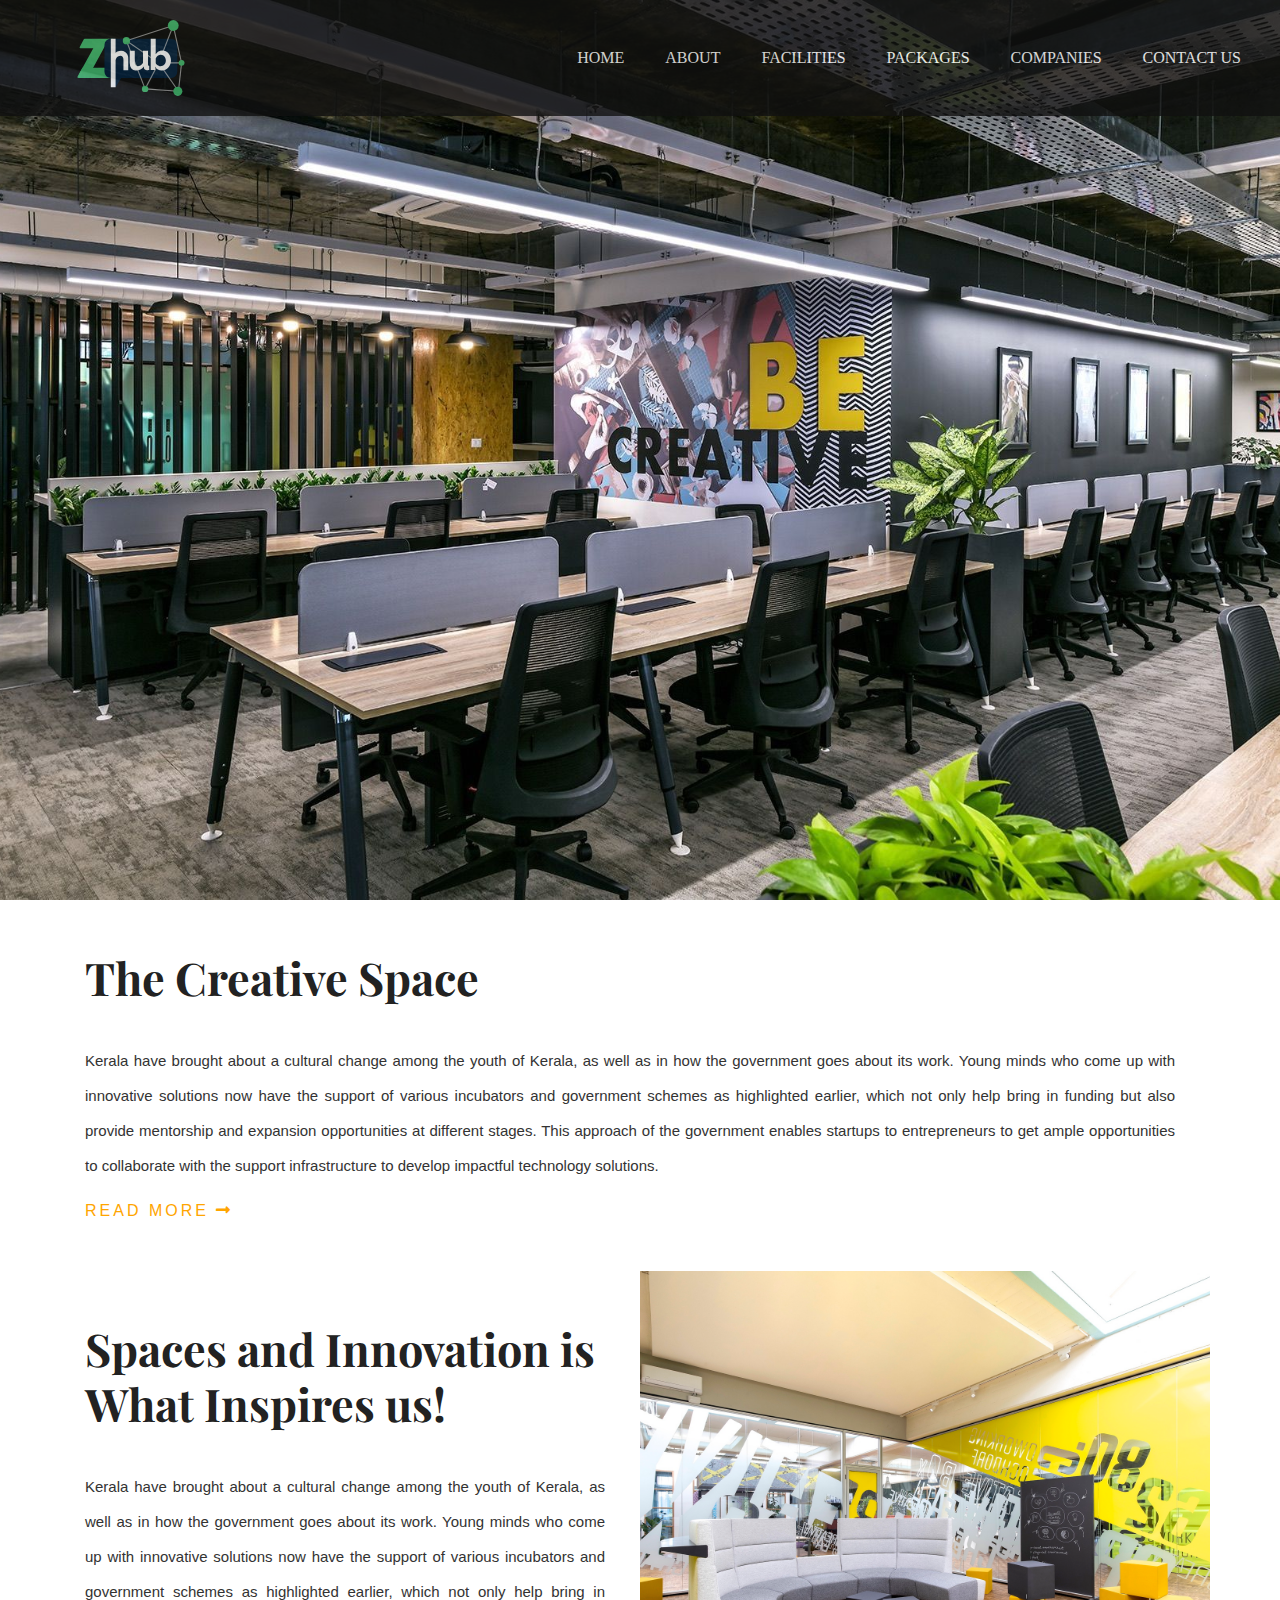
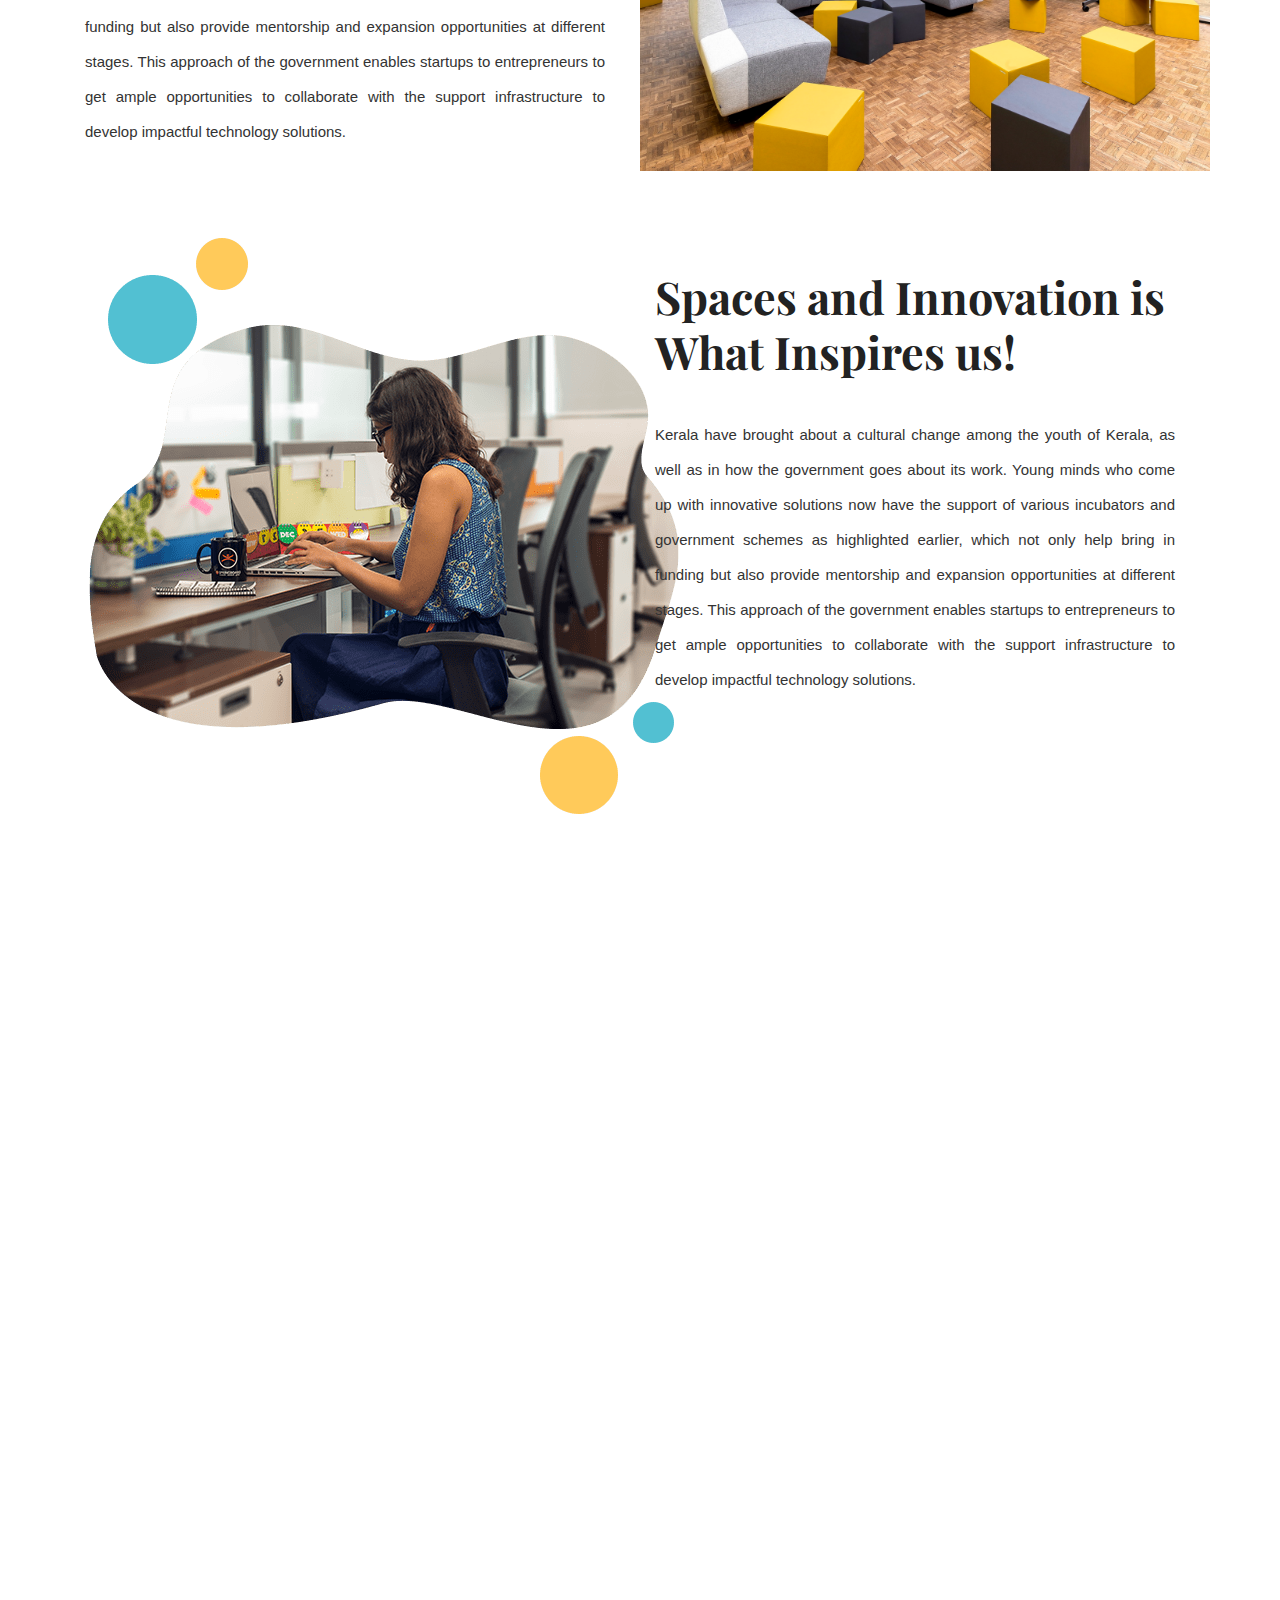
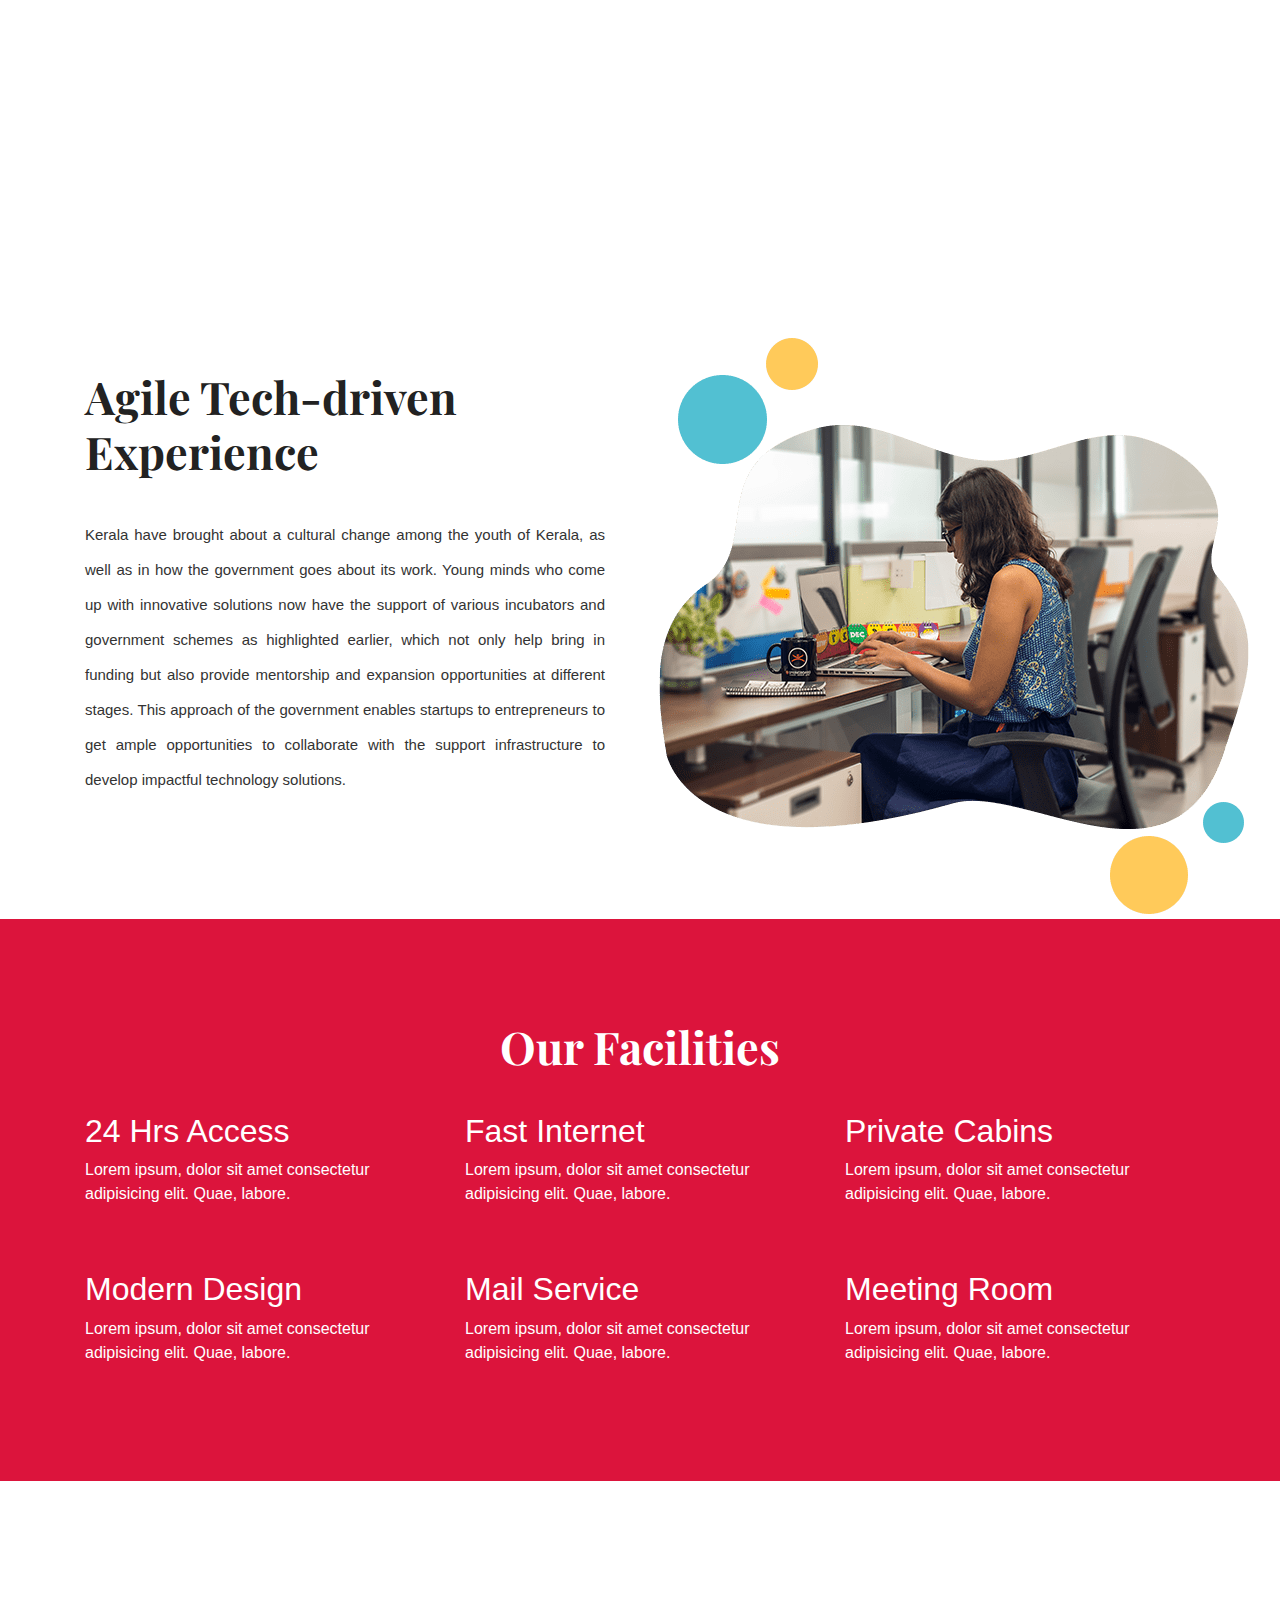
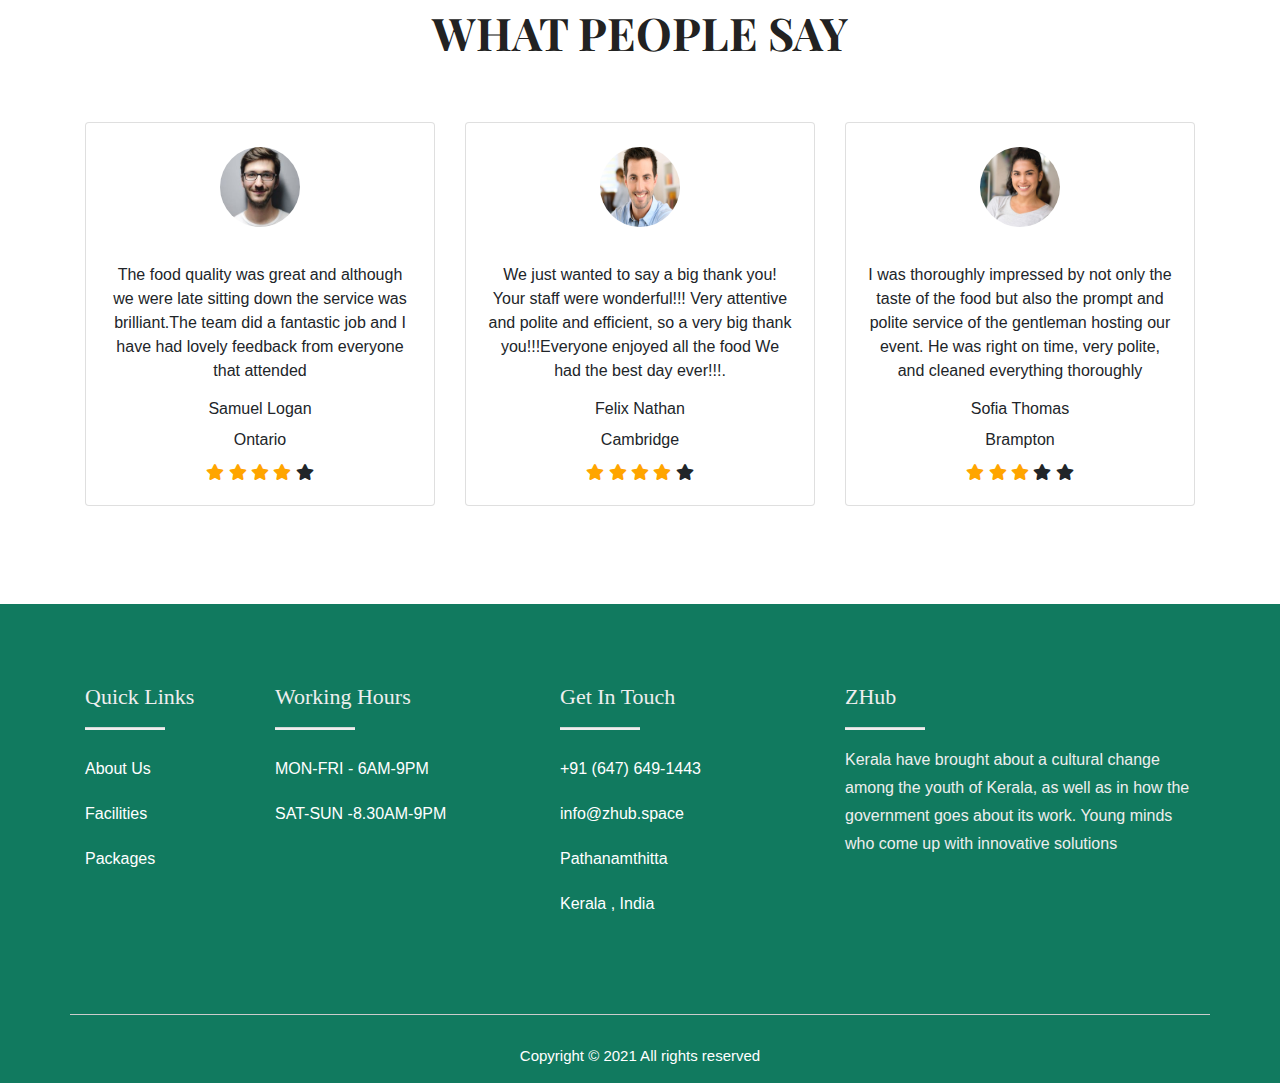
==== commit 45add329: "Images corrected" ====
--- a/index.html
+++ b/index.html
@@ -79,7 +79,7 @@
 .parallaxone
 {
  
-    background:url('Images/coworking-space.png');
+    background:url('images/coworking-space.png');
     background-attachment: fixed;
     height:100vh;
     margin:100px 0px;
@@ -209,7 +209,7 @@
 {
     font-size:25px;
 }
-      @media screen and (min-width 991px) and (max-width 1199px)
+      @media screen and (min-width: 991px) and (max-width:1199px)
       {
         .pgspace 
         {
@@ -254,7 +254,7 @@
   <nav class="navbar navbar-expand-lg">
     <div class="container-fluid">
       <a class="navbar-brand" href="index.html">
-          <img src="Images/logo.svg" width="200" height="90">
+          <img src="images/logo.svg" width="200" height="90">
           </a>
           <button class="navbar-toggler collapsed" type="button" data-toggle="collapse" data-target="#navbarResponsive" aria-controls="navbarResponsive" aria-expanded="false" aria-label="Toggle navigation" style="outline: none;color: #222 !important;;">
           <span class="icon-bar top-bar" style="background-color: #43b86f;"></span>
@@ -365,7 +365,7 @@
   <div class="container">
     <div class="row">
       <div class="col-xs-12 col-sm-12 col-md-12 col-lg-6">
-        <img src="Images/cowork2.png">
+        <img src="images/cowork2.png">
     </div>
       <div class="col-xs-12 col-sm-12 col-md-12 col-lg-6">
   <h2 class="mainhead"> Spaces and Innovation is What Inspires us!</h2>
@@ -387,7 +387,7 @@
     
             </div>
             <div class="col-xs-12 col-sm-12 col-md-12 col-lg-6">
-              <img src="Images/cowork2.png">
+              <img src="images/cowork2.png">
           </div>
           </div></div>
       <div class="container-fluid" style="background-color:crimson;padding-bottom: 100px;padding-top:50px;color:#fff;">
@@ -462,11 +462,11 @@
       <h2>24 Hrs Access</h2>
       </div>
       <div class="featurecolumn">
-        <p class="icon"><img src="Images/" width="100" height="70"></p> 
+        <p class="icon"><img src="images/" width="100" height="70"></p> 
         <h2>Private Office</h2>
       </div>
       <div class="featurecolumn">
-        <p class="icon"><img src="Images/6079497.png" width="100" height="70"></p> 
+        <p class="icon"><img src="images/6079497.png" width="100" height="70"></p> 
         <h2>Modern Design</h2>
       </div>
       <div class="featurecolumn">
@@ -483,15 +483,15 @@
           <h2>Fast Internet</h2>
         </div>
         <div class="featurecolumn">
-          <p class="icon"><img src="Images/182892.png" width="100" height="70"></p> 
+          <p class="icon"><img src="images/182892.png" width="100" height="70"></p> 
           <h2>HD Projectors</h2>
         </div>
         <div class="featurecolumn">
-          <p class="icon"><img src="Images/meeting.png" width="100" height="70"></p> 
+          <p class="icon"><img src="images/meeting.png" width="100" height="70"></p> 
           <h2>Meeting Room</h2>
         </div>
         <div class="featurecolumn">
-          <p class="icon"><img src="Images/frontdesk.png" width="100" height="70"></p> 
+          <p class="icon"><img src="images/frontdesk.png" width="100" height="70"></p> 
           <h2>Front Office</h2>
         </div>
         
@@ -508,7 +508,7 @@
   </div>
   <div class="row">
     <div class="col-sm-12 col-md-12 col-lg-4 text-center pt-4 pb-4 pgspace">
-      <div class="card" style="">
+      <div class="card">
         <img class=" mx-auto d-block mt-4" src="./images/a.jpg" width="80" height="80" style="border-radius: 50%;">
         <div class="card-body">
           <p class="card-text"></p>
@@ -607,7 +607,7 @@
 
   -->
 <!--Footer-->
-<div class="container-fluid" style="background:#117a5f; background-image: url('Images/footer_bg.webp');background-blend-mode: multiply;background-size: cover;" id="contact">
+<div class="container-fluid" style="background:#117a5f; background-image: url('images/footer_bg.webp');background-blend-mode: multiply;background-size: cover;" id="contact">
   <div class="row">
     <div class="col-md-12">
 <div class="container" style="background:transparent;;margin-bottom:40px;margin-top:80px;">
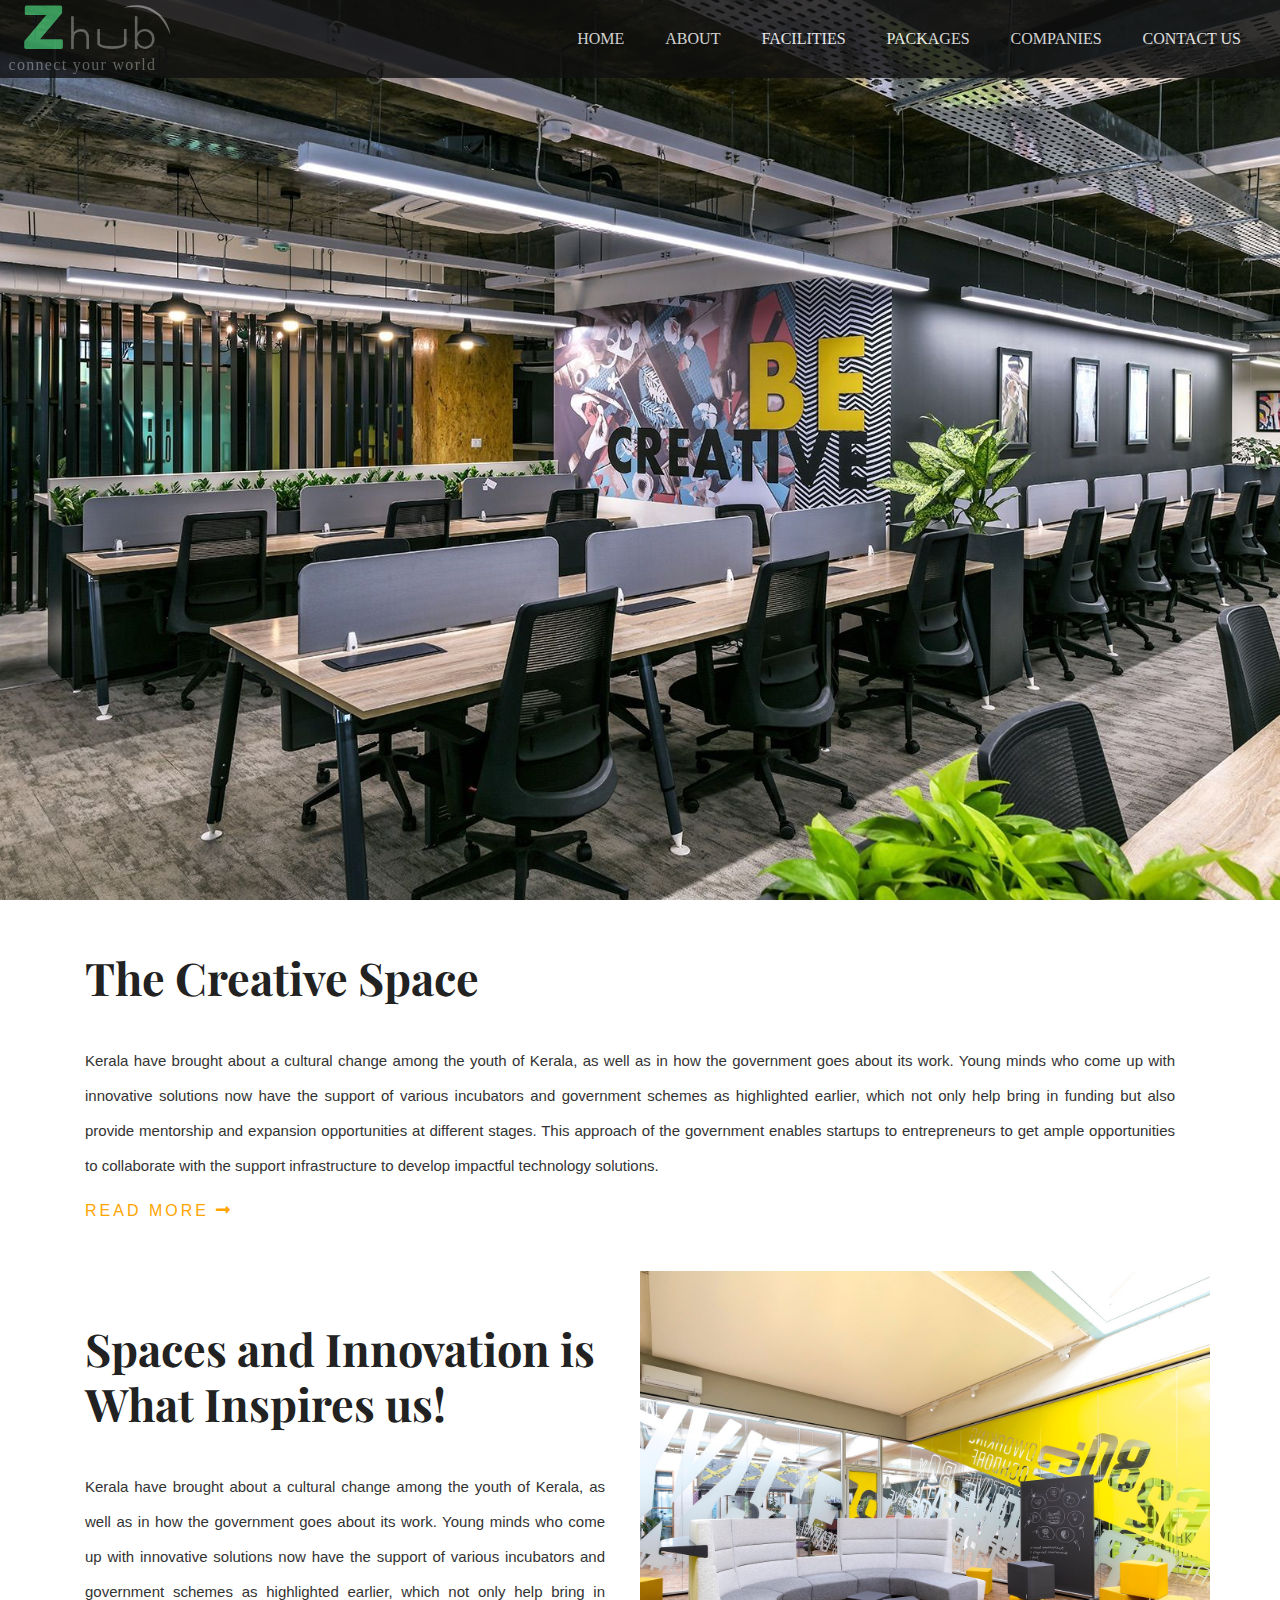
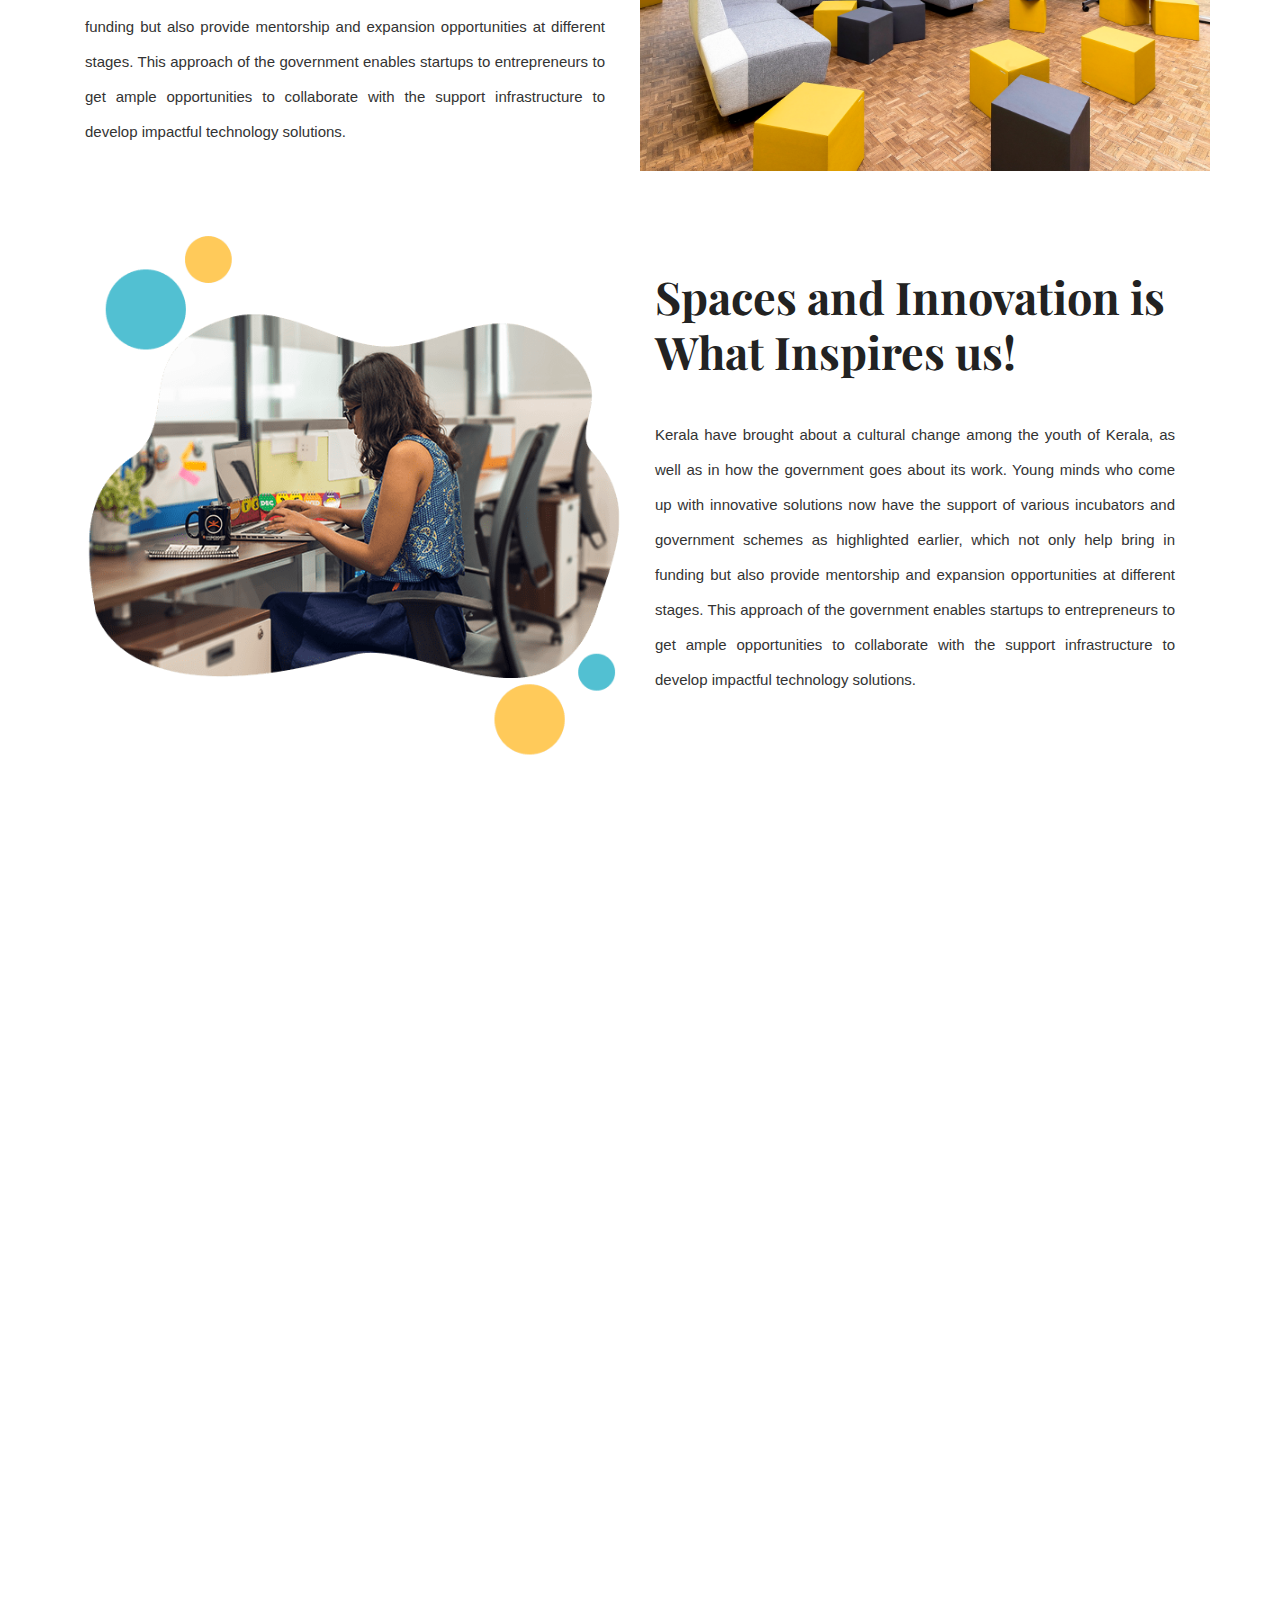
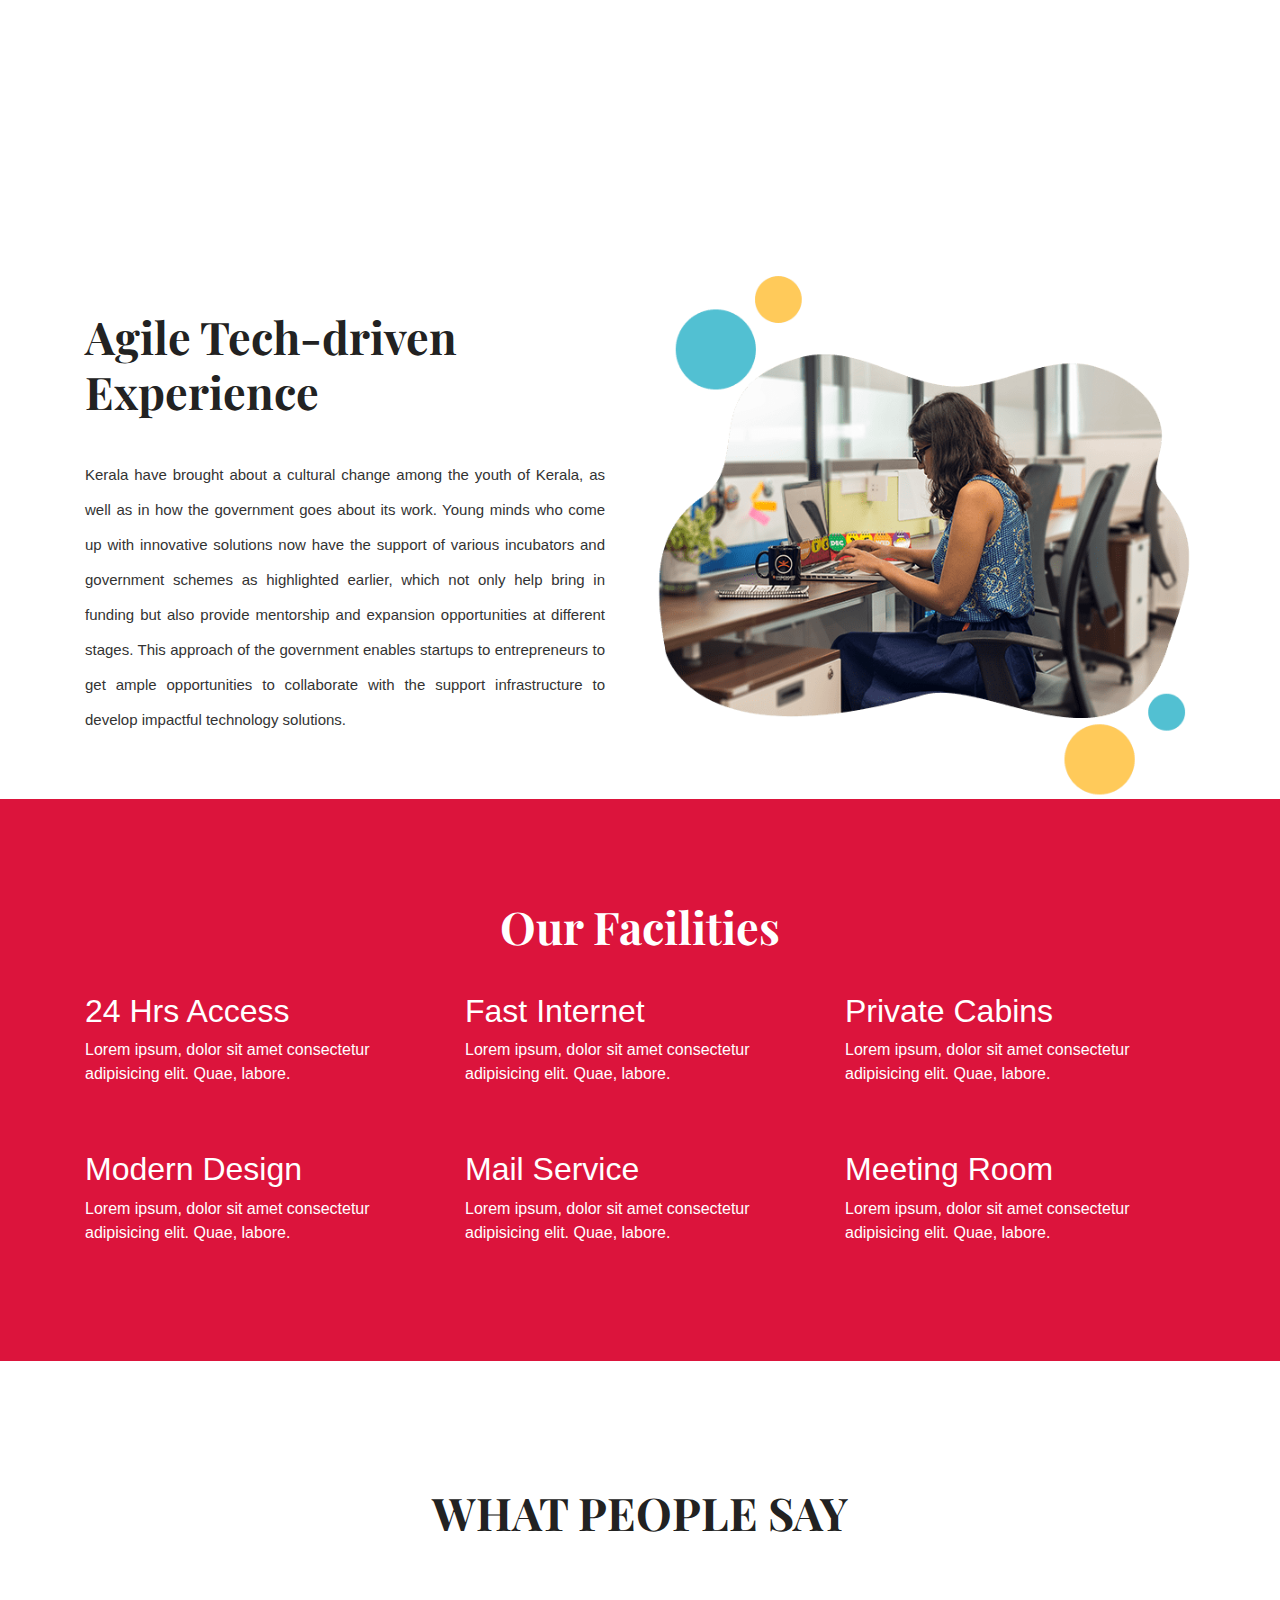
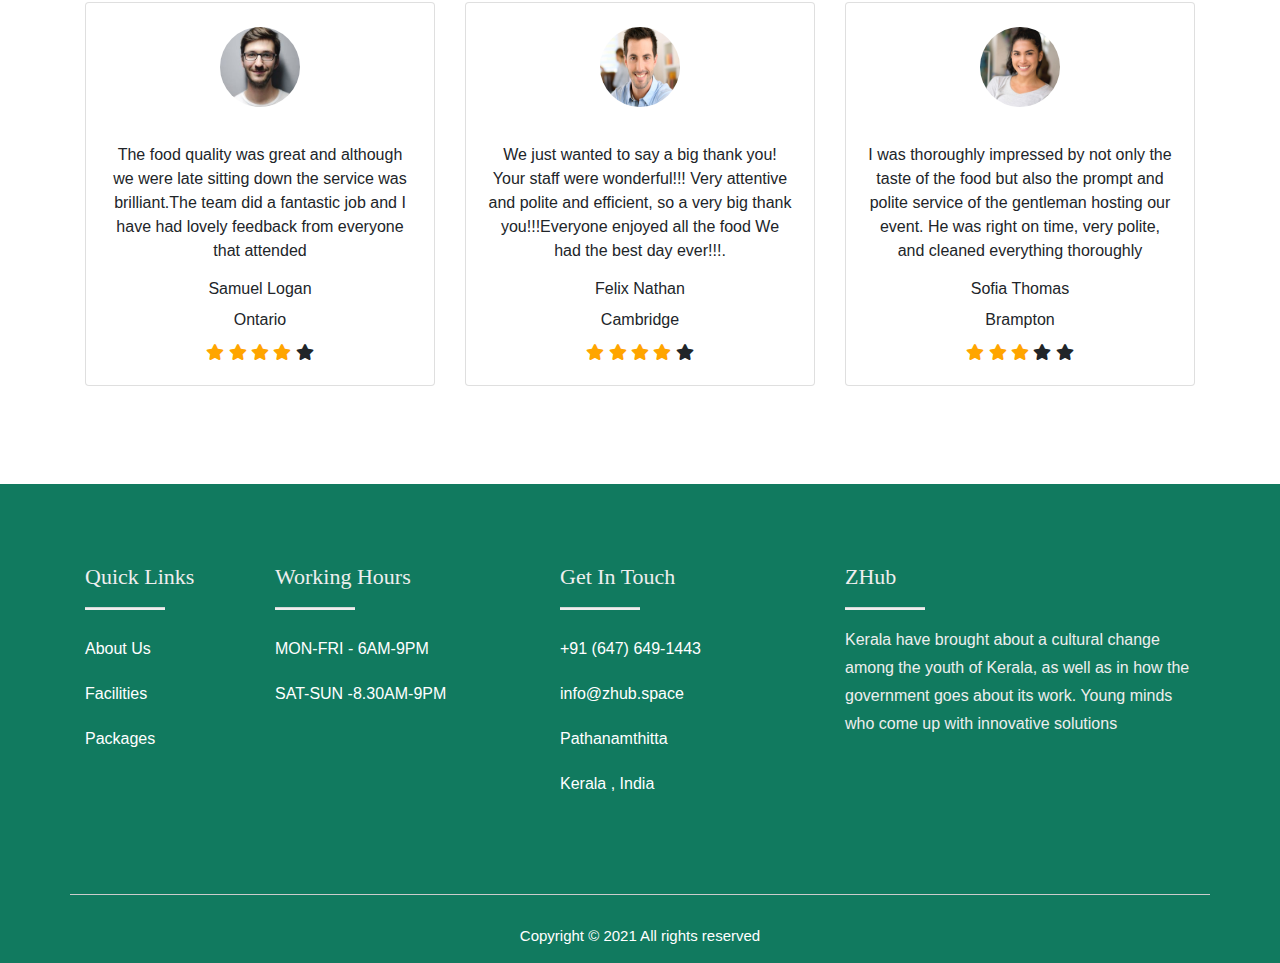
==== commit 8c915a03: "Logo corretions" ====
--- a/index.html
+++ b/index.html
@@ -1,330 +1,342 @@
 <!doctype html>
 <html lang="en">
-  <head>
-    <!-- Required meta tags -->
-    <meta charset="utf-8">
-    <meta name="viewport" content="width=device-width, initial-scale=1, shrink-to-fit=no">
-    <meta name="description" content="">
-    <meta name="keywords" content="" />
-    <link rel="stylesheet" href="https://maxcdn.bootstrapcdn.com/bootstrap/4.0.0/css/bootstrap.min.css">
-    <link rel="stylesheet" href="https://cdnjs.cloudflare.com/ajax/libs/font-awesome/5.15.4/css/all.min.css"/>
-    <title>ZHub Coworking Space :: Zion Group :: </title>
-    <link href="./assets/css/qualitystyle.css" rel="stylesheet" type="text/css">
-    <link href="https://fonts.googleapis.com/css2?family=Playfair+Display&display=swap" rel="stylesheet">
-    <link rel="stylesheet" href="assets/css/cardcarouselstyle.css">
-    <style>
-@import url('https://fonts.googleapis.com/css2?family=Abril+Fatface&display=swap');
-.banner
-{
-  height:100vh;
-  background:linear-gradient(to left #020c0a #2c416c);
-  background-image: url('images/banner2.jpg');
-  background-blend-mode: multiply;
-  background-position: center center;
-  background-size: cover;
-  z-index:1000;
-  display: flex;
-  text-align:center;
-}
-.overlay
-{
-    width:100%;
-    height:auto;
-    background:red;
- 
-}
-.features
- {
-    position: relative;
-    font-family: 'Playfair Display',sans-serif;
-    font-size:3em;
-    color:#444;
-    font-weight: 300;
-    text-align: center;
-    padding:50px;
- 
-}
-.featurecolumn
-{
-    width:30%;
-    padding:75px 100px;
-
-}
-.featurecolumn h2
-{
-  position: relative;
-  font-size:18px;
-  color:#fff;
-  font-weight: 300;
-  text-align:center;
-
-}
-.sidebg
-{
-  background-image:url('images/cowork2.jpg');
-  background-size:cover;
-  background-position: center center;
-  height:auto;
-  min-height: 500px;
-}
-.sidebgtwo
-{
-
-width:500px;
-height: 500px;
-
- 
-  
-}
-.parallaxone
-{
- 
-    background:url('images/coworking-space.png');
-    background-attachment: fixed;
-    height:100vh;
-    margin:100px 0px;
-}
-.agile 
-{
-  padding:100px 0px;
-}
-header.sticky ul li a
-{
-    color:#000;
-}
-.about
-{
-  padding-top:50px;
-}
-.hero_heading
-{
-  position: absolute;
-  display:flex;
-  justify-content: center;
-  align-items: center;
-  top:30%;
-  left:10%;
-  font-size: 105px;
-  color:#fff;
-  font-family: 'Abril Fatface', cursive;
-  box-shadow: silver;
-}
-
-.mainhead
-{
-  font-family: 'Playfair display',sans-serif;
-  font-size:45px;
-  font-weight: bolder;
-  color:#222;
-  padding-top:50px;
-  padding-bottom:30px;
-  line-height: 55px;
- 
-}
-.main_desc
-{
-  font-family: 'poppins',sans-serif;
-  font-size:15px;
-  line-height: 35px;
-  color:#333;
-  text-align:justify;
-  padding-right:20px;
-
-}
-.menu-button
-{
-text-decoration:none;
-text-transform: uppercase;
-color:#FFA500;
-letter-spacing: 3px;
-font-weight: 500;
-}
-.menu-button:hover
-{
-text-decoration:none;
-text-transform: uppercase;
-color:#666;
-letter-spacing: 3px;
-}
-.whychoose
-{
-  padding-top:100px;
- 
-}
-.sidesecond
-{
-  padding-top:100px;
-  background:tomato;
-  
-}
-.mainbtn
-{
-border:1px solid #2c416c;
-}
-.btn:hover
-{
-border:1px solid #2c416c;
-background: #2c416c;
-}
-.card ul li{
-  padding:10px 0px;
-}
-.sublisthead
-{
- padding-top:100px;
- color:#fff;
- display: flex;
-
-}
-.sublist
-{
-  list-style: none;
-  margin:0;
-  padding:0;
-}
-.sublist li
-{
-padding:10px 0px;
-font-family:'ubuntu',sans-serif;
-font-size:25px;
-font-weight:200;
-color:#efefef;
-}
-
-.checked 
-{
-  color: orange;
-}
-.social
-{
-    margin:0;
-    padding:0;
-}
-.social li
-{
-    display:inline-block;
-    padding-right:20px;
-}
-.social li a
-{
-    font-size:25px;
-}
-      @media screen and (min-width: 991px) and (max-width:1199px)
-      {
-        .pgspace 
-        {
-          padding-left:5px;
-          padding-right:5px; 
-          display: none;
-        }
+
+<head>
+  <!-- Required meta tags -->
+  <meta charset="utf-8">
+  <meta name="viewport" content="width=device-width, initial-scale=1, shrink-to-fit=no">
+  <meta name="description" content="">
+  <meta name="keywords" content="" />
+  <link rel="stylesheet" href="https://maxcdn.bootstrapcdn.com/bootstrap/4.0.0/css/bootstrap.min.css">
+  <link rel="stylesheet" href="https://cdnjs.cloudflare.com/ajax/libs/font-awesome/5.15.4/css/all.min.css" />
+  <title>ZHub Coworking Space :: Zion Group :: </title>
+  <link href="./assets/css/qualitystyle.css" rel="stylesheet" type="text/css">
+  <link href="https://fonts.googleapis.com/css2?family=Playfair+Display&display=swap" rel="stylesheet">
+  <link rel="stylesheet" href="assets/css/cardcarouselstyle.css">
+  <link rel="stylesheet" href="css/style.css">
+  <style>
+    @import url('https://fonts.googleapis.com/css2?family=Abril+Fatface&display=swap');
+
+    .banner {
+      height: 100vh;
+      background: linear-gradient(to left #020c0a #2c416c);
+      background-image: url('images/banner2.jpg');
+      background-blend-mode: multiply;
+      background-position: center center;
+      background-size: cover;
+      z-index: 1000;
+      display: flex;
+      text-align: center;
+    }
+
+    .overlay {
+      width: 100%;
+      height: auto;
+      background: red;
+
+    }
+
+    .features {
+      position: relative;
+      font-family: 'Playfair Display', sans-serif;
+      font-size: 3em;
+      color: #444;
+      font-weight: 300;
+      text-align: center;
+      padding: 50px;
+
+    }
+
+    .featurecolumn {
+      width: 30%;
+      padding: 75px 100px;
+
+    }
+
+    .featurecolumn h2 {
+      position: relative;
+      font-size: 18px;
+      color: #fff;
+      font-weight: 300;
+      text-align: center;
+
+    }
+
+    .sidebg {
+      background-image: url('images/cowork2.jpg');
+      background-size: cover;
+      background-position: center center;
+      height: auto;
+      min-height: 500px;
+    }
+
+    .sidebgtwo {
+
+      width: 500px;
+      height: 500px;
+
+
+
+    }
+
+    .parallaxone {
+
+      background: url('images/coworking-space.png');
+      background-attachment: fixed;
+      height: 100vh;
+      margin: 100px 0px;
+    }
+
+    .agile {
+      padding: 100px 0px;
+    }
+
+    header.sticky ul li a {
+      color: #000;
+    }
+
+    .about {
+      padding-top: 50px;
+    }
+
+    .hero_heading {
+      position: absolute;
+      display: flex;
+      justify-content: center;
+      align-items: center;
+      top: 30%;
+      left: 10%;
+      font-size: 105px;
+      color: #fff;
+      font-family: 'Abril Fatface', cursive;
+      box-shadow: silver;
+    }
+
+    .mainhead {
+      font-family: 'Playfair display', sans-serif;
+      font-size: 45px;
+      font-weight: bolder;
+      color: #222;
+      padding-top: 50px;
+      padding-bottom: 30px;
+      line-height: 55px;
+
+    }
+
+    .main_desc {
+      font-family: 'poppins', sans-serif;
+      font-size: 15px;
+      line-height: 35px;
+      color: #333;
+      text-align: justify;
+      padding-right: 20px;
+
+    }
+
+    .menu-button {
+      text-decoration: none;
+      text-transform: uppercase;
+      color: #FFA500;
+      letter-spacing: 3px;
+      font-weight: 500;
+    }
+
+    .menu-button:hover {
+      text-decoration: none;
+      text-transform: uppercase;
+      color: #666;
+      letter-spacing: 3px;
+    }
+
+    .whychoose {
+      padding-top: 100px;
+
+    }
+
+    .sidesecond {
+      padding-top: 100px;
+      background: tomato;
+
+    }
+
+    .mainbtn {
+      border: 1px solid #2c416c;
+    }
+
+    .btn:hover {
+      border: 1px solid #2c416c;
+      background: #2c416c;
+    }
+
+    .card ul li {
+      padding: 10px 0px;
+    }
+
+    .sublisthead {
+      padding-top: 100px;
+      color: #fff;
+      display: flex;
+
+    }
+
+    .sublist {
+      list-style: none;
+      margin: 0;
+      padding: 0;
+    }
+
+    .sublist li {
+      padding: 10px 0px;
+      font-family: 'ubuntu', sans-serif;
+      font-size: 25px;
+      font-weight: 200;
+      color: #efefef;
+    }
+
+    .checked {
+      color: orange;
+    }
+
+    .social {
+      margin: 0;
+      padding: 0;
+    }
+
+    .social li {
+      display: inline-block;
+      padding-right: 20px;
+    }
+
+    .social li a {
+      font-size: 25px;
+    }
+
+    @media screen and (min-width: 991px) and (max-width:1199px) {
+      .pgspace {
+        padding-left: 5px;
+        padding-right: 5px;
+        display: none;
       }
-
-.clogos
-{
-  padding:10px;
-  display: flex;
-}
-
-    .title{
+    }
+
+    .clogos {
+      padding: 10px;
+      display: flex;
+    }
+
+    .title {
       padding-top: 100px;
       font-weight: normal;
     }
-    
-    .text{
-      width:60%;
-      margin: 25px auto;      
+
+    .text {
+      width: 60%;
+      margin: 25px auto;
       color: yellow;
     }
 
-.navbar-toggler:focus,
-.navbar-toggler:active,
-.navbar-toggler-icon:focus
- {
-    outline: none;
-    box-shadow: none;
- } 
-
-
-    </style>
-  </head>
-  <body>
+    .navbar-toggler:focus,
+    .navbar-toggler:active,
+    .navbar-toggler-icon:focus {
+      outline: none;
+      box-shadow: none;
+    }
+
+   
+  </style>
+</head>
+
+<body>
   <div class="banner">
     <h1 class="hero_heading"></h1>
-  <header>
-  <nav class="navbar navbar-expand-lg">
-    <div class="container-fluid">
-      <a class="navbar-brand" href="index.html">
-          <img src="images/logo.svg" width="200" height="90">
+    <header>
+      <nav class="navbar navbar-expand-lg">
+        <div class="container-fluid">
+          <a class="navbar-brand" href="index.html">
+            <img class="title-image" src="images/logo/logo_new_green.svg">
           </a>
-          <button class="navbar-toggler collapsed" type="button" data-toggle="collapse" data-target="#navbarResponsive" aria-controls="navbarResponsive" aria-expanded="false" aria-label="Toggle navigation" style="outline: none;color: #222 !important;;">
-          <span class="icon-bar top-bar" style="background-color: #43b86f;"></span>
+          <button class="navbar-toggler collapsed" type="button" data-toggle="collapse" data-target="#navbarResponsive"
+            aria-controls="navbarResponsive" aria-expanded="false" aria-label="Toggle navigation"
+            style="outline: none;color: #222 !important;;">
+            <span class="icon-bar top-bar" style="background-color: #43b86f;"></span>
             <span class="icon-bar middle-bar" style="background-color: #43b86f;"></span>
             <span class="icon-bar bottom-bar" style="background-color: #43b86f;"></span>
           </button>
-       
-      <div class="collapse navbar-collapse" id="navbarResponsive">
-        <ul class="navbar-nav ml-auto">
-          <li class="nav-item active">
-            <a class="nav-link linkfont" href="index.html">HOME
+
+          <div class="collapse navbar-collapse" id="navbarResponsive">
+            <ul class="navbar-nav ml-auto">
+              <li class="nav-item active">
+                <a class="nav-link linkfont" href="index.html">HOME
                   <span class="sr-only">(current)</span>
                 </a>
-          </li>
-          <li class="nav-item">
-            <a class="nav-link linkfont" href="about.html">ABOUT</a>
-          </li>
-          <li class="nav-item" >
-            <a class="nav-link linkfont" href="facilities.html">FACILITIES</a>
-          </li>
-    
-          <li class="nav-item">
-            <a class="nav-link linkfont" href="packages.html">PACKAGES</a>
-          </li>
-          <li class="nav-item" >
-            <a class="nav-link linkfont" href="companies.html">COMPANIES</a>
-          </li>
-      
-          <li class="nav-item" >
-            <a class="nav-link linkfont" href="contact.html">CONTACT US</a>
-          </li>
-          
-        </ul>
-      </div>
-    </div>
-  </nav>
-</header>
-</div>
-
-<!-- About Section-->
-<div class="container">
-  <div class="row">
-
-    <div class="col-xs-12 col-sm-12 col-md-12 col-lg-12">
-<h2 class="mainhead"> The Creative Space</h2>
-      <p class="main_desc">Kerala have brought about a cultural change among the youth of Kerala, as well as in how the government goes about its work. Young minds who come up with innovative solutions now have the support of various incubators and government schemes as highlighted earlier, which not only help bring in funding but also provide mentorship and expansion opportunities at different stages. This approach of the government enables startups to entrepreneurs to get ample opportunities to collaborate with the support infrastructure to develop impactful technology solutions.
+              </li>
+              <li class="nav-item">
+                <a class="nav-link linkfont" href="about.html">ABOUT</a>
+              </li>
+              <li class="nav-item">
+                <a class="nav-link linkfont" href="facilities.html">FACILITIES</a>
+              </li>
+
+              <li class="nav-item">
+                <a class="nav-link linkfont" href="packages.html">PACKAGES</a>
+              </li>
+              <li class="nav-item">
+                <a class="nav-link linkfont" href="companies.html">COMPANIES</a>
+              </li>
+
+              <li class="nav-item">
+                <a class="nav-link linkfont" href="contact.html">CONTACT US</a>
+              </li>
+
+            </ul>
+          </div>
+        </div>
+      </nav>
+    </header>
+  </div>
+
+  <!-- About Section-->
+  <div class="container">
+    <div class="row">
+
+      <div class="col-xs-12 col-sm-12 col-md-12 col-lg-12">
+        <h2 class="mainhead"> The Creative Space</h2>
+        <p class="main_desc">Kerala have brought about a cultural change among the youth of Kerala, as well as in how
+          the government goes about its work. Young minds who come up with innovative solutions now have the support of
+          various incubators and government schemes as highlighted earlier, which not only help bring in funding but
+          also provide mentorship and expansion opportunities at different stages. This approach of the government
+          enables startups to entrepreneurs to get ample opportunities to collaborate with the support infrastructure to
+          develop impactful technology solutions.
         </p>
         <a href="#" class="menu-button">Read More <i class="fas fa-long-arrow-alt-right"></i></a>
       </div>
     </div>
-    </div>
-
-
-    <div class="container pt-5">
-      <div class="row">
-    
-        <div class="col-xs-12 col-sm-12 col-md-12 col-lg-6">
-    <h2 class="mainhead"> Spaces and Innovation is What Inspires us!</h2>
-          <p class="main_desc">Kerala have brought about a cultural change among the youth of Kerala, as well as in how the government goes about its work. Young minds who come up with innovative solutions now have the support of various incubators and government schemes as highlighted earlier, which not only help bring in funding but also provide mentorship and expansion opportunities at different stages. This approach of the government enables startups to entrepreneurs to get ample opportunities to collaborate with the support infrastructure to develop impactful technology solutions.
-            </p>
-  
-          </div>
-          <div class="col-xs-12 col-sm-12 col-md-12 col-lg-6 sidebg">
-            
-        </div>
-        </div></div>
-
-
-
-<!--
+  </div>
+
+
+  <div class="container pt-5">
+    <div class="row">
+
+      <div class="col-xs-12 col-sm-12 col-md-12 col-lg-6">
+        <h2 class="mainhead"> Spaces and Innovation is What Inspires us!</h2>
+        <p class="main_desc">Kerala have brought about a cultural change among the youth of Kerala, as well as in how
+          the government goes about its work. Young minds who come up with innovative solutions now have the support of
+          various incubators and government schemes as highlighted earlier, which not only help bring in funding but
+          also provide mentorship and expansion opportunities at different stages. This approach of the government
+          enables startups to entrepreneurs to get ample opportunities to collaborate with the support infrastructure to
+          develop impactful technology solutions.
+        </p>
+
+      </div>
+      <div class="col-xs-12 col-sm-12 col-md-12 col-lg-6 sidebg">
+
+      </div>
+    </div>
+  </div>
+
+
+
+  <!--
   <div class="container mb-ld-5">
     <div class="row">
     
@@ -365,213 +377,238 @@
   <div class="container">
     <div class="row">
       <div class="col-xs-12 col-sm-12 col-md-12 col-lg-6">
-        <img src="images/cowork2.png">
-    </div>
+        <img style="max-width: 100%;" src="images/cowork2.png">
+      </div>
       <div class="col-xs-12 col-sm-12 col-md-12 col-lg-6">
-  <h2 class="mainhead"> Spaces and Innovation is What Inspires us!</h2>
-        <p class="main_desc">Kerala have brought about a cultural change among the youth of Kerala, as well as in how the government goes about its work. Young minds who come up with innovative solutions now have the support of various incubators and government schemes as highlighted earlier, which not only help bring in funding but also provide mentorship and expansion opportunities at different stages. This approach of the government enables startups to entrepreneurs to get ample opportunities to collaborate with the support infrastructure to develop impactful technology solutions.
-          </p>
-
-        </div>
-     
-      </div></div>
-
-      <section class="parallaxone"></section>
-      <div class="container">
-        <div class="row">
-      
-          <div class="col-xs-12 col-sm-12 col-md-12 col-lg-6">
-      <h2 class="mainhead"> Agile Tech-driven Experience</h2>
-            <p class="main_desc">Kerala have brought about a cultural change among the youth of Kerala, as well as in how the government goes about its work. Young minds who come up with innovative solutions now have the support of various incubators and government schemes as highlighted earlier, which not only help bring in funding but also provide mentorship and expansion opportunities at different stages. This approach of the government enables startups to entrepreneurs to get ample opportunities to collaborate with the support infrastructure to develop impactful technology solutions.
+        <h2 class="mainhead"> Spaces and Innovation is What Inspires us!</h2>
+        <p class="main_desc">Kerala have brought about a cultural change among the youth of Kerala, as well as in how
+          the government goes about its work. Young minds who come up with innovative solutions now have the support of
+          various incubators and government schemes as highlighted earlier, which not only help bring in funding but
+          also provide mentorship and expansion opportunities at different stages. This approach of the government
+          enables startups to entrepreneurs to get ample opportunities to collaborate with the support infrastructure to
+          develop impactful technology solutions.
+        </p>
+
+      </div>
+
+    </div>
+  </div>
+
+  <section class="parallaxone"></section>
+  <div class="container">
+    <div class="row">
+
+      <div class="col-xs-12 col-sm-12 col-md-12 col-lg-6">
+        <h2 class="mainhead"> Agile Tech-driven Experience</h2>
+        <p class="main_desc">Kerala have brought about a cultural change among the youth of Kerala, as well as in how
+          the government goes about its work. Young minds who come up with innovative solutions now have the support of
+          various incubators and government schemes as highlighted earlier, which not only help bring in funding but
+          also provide mentorship and expansion opportunities at different stages. This approach of the government
+          enables startups to entrepreneurs to get ample opportunities to collaborate with the support infrastructure to
+          develop impactful technology solutions.
+        </p>
+
+      </div>
+      <div class="col-xs-12 col-sm-12 col-md-12 col-lg-6">
+        <img style="max-width: 100%;" src="images/cowork2.png">
+      </div>
+    </div>
+  </div>
+  <div class="container-fluid" style="background-color:crimson;padding-bottom: 100px;padding-top:50px;color:#fff;">
+    <div class="row">
+      <div class="col-lg-12">
+
+        <div class="container">
+          <h2 class="mainhead text-center" style="color:#fff;"> Our Facilities</h2>
+          <div class="row">
+
+          </div>
+          <div class="row">
+            <div class="col-xs-12 col-sm-12 col-md-12 col-lg-4">
+              <h2>24 Hrs Access</h2>
+              <p>
+                Lorem ipsum, dolor sit amet consectetur adipisicing elit. Quae, labore.
               </p>
-    
-            </div>
-            <div class="col-xs-12 col-sm-12 col-md-12 col-lg-6">
-              <img src="images/cowork2.png">
+
+
+            </div>
+            <div class="col-xs-12 col-sm-12 col-md-12 col-lg-4">
+
+              <h2>Fast Internet</h2>
+              <p>
+                Lorem ipsum, dolor sit amet consectetur adipisicing elit. Quae, labore.
+              </p>
+
+            </div>
+            <div class="col-xs-12 col-sm-12 col-md-12 col-lg-4">
+
+
+              <h2>Private Cabins</h2>
+              <p>
+                Lorem ipsum, dolor sit amet consectetur adipisicing elit. Quae, labore.
+              </p>
+            </div>
           </div>
-          </div></div>
-      <div class="container-fluid" style="background-color:crimson;padding-bottom: 100px;padding-top:50px;color:#fff;">
-        <div class="row">
-          <div class="col-lg-12">
-      
-      <div class="container">
-        <h2 class="mainhead text-center" style="color:#fff;"> Our Facilities</h2>
-        <div class="row">
-       
-        </div>
-        <div class="row">
-          <div class="col-xs-12 col-sm-12 col-md-12 col-lg-4">
-            <h2>24 Hrs Access</h2>
-            <p>
-              Lorem ipsum, dolor sit amet consectetur adipisicing elit. Quae, labore.
-            </p>
-           
-            
-            </div>
+          <div class="row pt-5">
             <div class="col-xs-12 col-sm-12 col-md-12 col-lg-4">
-      
-             <h2>Fast Internet</h2>
-             <p>
-               Lorem ipsum, dolor sit amet consectetur adipisicing elit. Quae, labore.
-             </p>
-            
-            </div>
-            <div class="col-xs-12 col-sm-12 col-md-12 col-lg-4">
-      
-           
-              <h2>Private Cabins</h2>
-             <p>
-               Lorem ipsum, dolor sit amet consectetur adipisicing elit. Quae, labore.
-             </p>
-            </div>
-            </div>
-            <div class="row pt-5">
-            <div class="col-xs-12 col-sm-12 col-md-12 col-lg-4">
-      
-           
+
+
               <h2>Modern Design</h2>
               <p>
                 Lorem ipsum, dolor sit amet consectetur adipisicing elit. Quae, labore.
               </p>
             </div>
             <div class="col-xs-12 col-sm-12 col-md-12 col-lg-4">
-      
-           
+
+
               <h2>Mail Service</h2>
               <p>
                 Lorem ipsum, dolor sit amet consectetur adipisicing elit. Quae, labore.
               </p>
             </div>
             <div class="col-xs-12 col-sm-12 col-md-12 col-lg-4">
-      
-           
+
+
               <h2>Meeting Room</h2>
               <p>
                 Lorem ipsum, dolor sit amet consectetur adipisicing elit. Quae, labore.
               </p>
             </div>
           </div>
-      </div>
-   
-</div></div></div>
-      <section class="overlay">
-      <section class="container-fluid">
-    
+        </div>
+
+      </div>
+    </div>
+  </div>
+  <section class="overlay">
+    <section class="container-fluid">
+
       <div class="featurecolumn">
-       <p class="icon"><i class="far fa-clock"></i></p> 
-      <h2>24 Hrs Access</h2>
+        <p class="icon"><i class="far fa-clock"></i></p>
+        <h2>24 Hrs Access</h2>
       </div>
       <div class="featurecolumn">
-        <p class="icon"><img src="images/" width="100" height="70"></p> 
+        <p class="icon"><img src="images/" width="100" height="70"></p>
         <h2>Private Office</h2>
       </div>
       <div class="featurecolumn">
-        <p class="icon"><img src="images/6079497.png" width="100" height="70"></p> 
+        <p class="icon"><img src="images/6079497.png" width="100" height="70"></p>
         <h2>Modern Design</h2>
       </div>
       <div class="featurecolumn">
-        <p class="icon"><i class="far fa-envelope"></i></p> 
+        <p class="icon"><i class="far fa-envelope"></i></p>
         <h2>Mail Service</h2>
       </div>
-      
-      </section>
-    
-      <section class="container-full">
-    
-        <div class="featurecolumn">
-          <p class="icon"><i class="fas fa-wifi"></i></p> 
-          <h2>Fast Internet</h2>
+
+    </section>
+
+    <section class="container-full">
+
+      <div class="featurecolumn">
+        <p class="icon"><i class="fas fa-wifi"></i></p>
+        <h2>Fast Internet</h2>
+      </div>
+      <div class="featurecolumn">
+        <p class="icon"><img src="images/182892.png" width="100" height="70"></p>
+        <h2>HD Projectors</h2>
+      </div>
+      <div class="featurecolumn">
+        <p class="icon"><img src="images/meeting.png" width="100" height="70"></p>
+        <h2>Meeting Room</h2>
+      </div>
+      <div class="featurecolumn">
+        <p class="icon"><img src="images/frontdesk.png" width="100" height="70"></p>
+        <h2>Front Office</h2>
+      </div>
+
+    </section>
+  </section>
+  <div class="container-fluid" id="testimonials" style="padding-bottom:50px;padding-top: 50px;background:#fff;">
+    <div class="row">
+      <div class="col-md-12 col-sm-12 col-12 text-center pt-4 pb-4">
+        <div class="container" id="testimonials">
+          <div class="row">
+            <div class="container">
+              <h2 class="mainhead text-center"> WHAT PEOPLE SAY</h2>
+            </div>
+          </div>
+          <div class="row">
+            <div class="col-sm-12 col-md-12 col-lg-4 text-center pt-4 pb-4 pgspace">
+              <div class="card">
+                <img class=" mx-auto d-block mt-4" src="./images/a.jpg" width="80" height="80"
+                  style="border-radius: 50%;">
+                <div class="card-body">
+                  <p class="card-text"></p>
+
+                  <p>
+                    The food quality was great and although we were late sitting down the service was brilliant.The team
+                    did a fantastic job and I have had lovely feedback from everyone that attended
+                  </p>
+                  <h6 class="card-title">Samuel Logan</h6>
+                  <h6 class="card-title">Ontario</h6>
+                  <span class="fa fa-star checked"></span>
+                  <span class="fa fa-star checked"></span>
+                  <span class="fa fa-star checked"></span>
+                  <span class="fa fa-star checked"></span>
+                  <span class="fa fa-star"></span>
+                </div>
+              </div>
+            </div>
+            <div class="col-sm-12 col-md-12 col-lg-4 text-center pt-4 pb-4 pgspace">
+              <div class="card">
+                <img class="mx-auto d-block mt-4" src="./images/c.jpg" width="80" height="80"
+                  style="border-radius: 50%;">
+                <div class="card-body">
+                  <p class="card-text"></p>
+
+                  <p>
+                    We just wanted to say a big thank you! Your staff were wonderful!!! Very attentive and polite and
+                    efficient, so a very big thank you!!!Everyone enjoyed all the food We had the best day ever!!!.
+                  </p>
+                  <h6 class="card-title">Felix Nathan</h6>
+                  <h6 class="card-title">Cambridge</h6>
+                  <span class="fa fa-star checked"></span>
+                  <span class="fa fa-star checked"></span>
+                  <span class="fa fa-star checked"></span>
+                  <span class="fa fa-star checked"></span>
+                  <span class="fa fa-star"></span>
+                </div>
+              </div>
+            </div>
+            <div class="col-sm-12 col-md-12 col-lg-4 text-center pt-4 pb-4 pgspace">
+              <div class="card">
+                <img class=" mx-auto d-block mt-4" src="./images/d.jpg" width="80" height="80"
+                  style="border-radius: 50%;">
+                <div class="card-body">
+                  <p class="card-text"></p>
+
+                  <p>
+                    I was thoroughly impressed by not only the taste of the food but also the prompt and polite service
+                    of the gentleman hosting our event. He was right on time, very polite, and cleaned everything
+                    thoroughly </p>
+                  <h6 class="card-title">Sofia Thomas</h6>
+                  <h6 class="card-title">Brampton</h6>
+                  <span class="fa fa-star checked"></span>
+                  <span class="fa fa-star checked"></span>
+                  <span class="fa fa-star checked"></span>
+                  <span class="fa fa-star"></span>
+                  <span class="fa fa-star"></span>
+                </div>
+              </div>
+            </div>
+          </div>
+
         </div>
-        <div class="featurecolumn">
-          <p class="icon"><img src="images/182892.png" width="100" height="70"></p> 
-          <h2>HD Projectors</h2>
-        </div>
-        <div class="featurecolumn">
-          <p class="icon"><img src="images/meeting.png" width="100" height="70"></p> 
-          <h2>Meeting Room</h2>
-        </div>
-        <div class="featurecolumn">
-          <p class="icon"><img src="images/frontdesk.png" width="100" height="70"></p> 
-          <h2>Front Office</h2>
-        </div>
-        
-        </section>
-      </section>
-  <div class="container-fluid" id="testimonials" style="padding-bottom:50px;padding-top: 50px;background:#fff;">
-    <div class="row">
-      <div class="col-md-12 col-sm-12 col-12 text-center pt-4 pb-4">
-  <div class="container" id="testimonials">
-    <div class="row">
-      <div class="container">
-        <h2 class="mainhead text-center"> WHAT PEOPLE SAY</h2>
-      </div>
-  </div>
-  <div class="row">
-    <div class="col-sm-12 col-md-12 col-lg-4 text-center pt-4 pb-4 pgspace">
-      <div class="card">
-        <img class=" mx-auto d-block mt-4" src="./images/a.jpg" width="80" height="80" style="border-radius: 50%;">
-        <div class="card-body">
-          <p class="card-text"></p>
-  
-          <p>
-            The food quality was great and although we were late sitting down the service was brilliant.The team did a fantastic job and I have had lovely feedback from everyone that attended
-          </p>
-          <h6 class="card-title">Samuel Logan</h6>
-          <h6 class="card-title">Ontario</h6>
-          <span class="fa fa-star checked"></span>
-<span class="fa fa-star checked"></span>
-<span class="fa fa-star checked"></span>
-<span class="fa fa-star checked"></span>
-<span class="fa fa-star"></span>
-        </div>
-      </div>
-  </div>
-  <div class="col-sm-12 col-md-12 col-lg-4 text-center pt-4 pb-4 pgspace">
-    <div class="card">
-      <img class="mx-auto d-block mt-4" src="./images/c.jpg" width="80" height="80" style="border-radius: 50%;">
-      <div class="card-body">
-        <p class="card-text"></p>
-  
-        <p>
-          We just wanted to say a big thank you! Your staff were wonderful!!! Very attentive and polite and efficient, so a very big thank you!!!Everyone enjoyed all the food We had the best day ever!!!.
-        </p>
-        <h6 class="card-title">Felix Nathan</h6>
-        <h6 class="card-title">Cambridge</h6>
-        <span class="fa fa-star checked"></span>
-        <span class="fa fa-star checked"></span>
-        <span class="fa fa-star checked"></span>
-        <span class="fa fa-star checked"></span>
-        <span class="fa fa-star"></span>
-      </div>
-    </div>
-  </div>
-  <div class="col-sm-12 col-md-12 col-lg-4 text-center pt-4 pb-4 pgspace">
-    <div class="card">
-      <img class=" mx-auto d-block mt-4" src="./images/d.jpg" width="80" height="80" style="border-radius: 50%;">
-      <div class="card-body">
-        <p class="card-text"></p>
-
-        <p>
-          I was thoroughly impressed by not only the taste of the food but also the prompt and polite service of the gentleman hosting our event. He was right on time, very polite, and cleaned everything thoroughly        </p>
-        <h6 class="card-title">Sofia Thomas</h6>
-        <h6 class="card-title">Brampton</h6>
-        <span class="fa fa-star checked"></span>
-        <span class="fa fa-star checked"></span>
-        <span class="fa fa-star checked"></span>
-        <span class="fa fa-star"></span>
-        <span class="fa fa-star"></span>
-      </div>
-    </div>
-  </div>
-  </div>
-  
-  </div></div></div></div>
-  
-
-  
-</div></div>
-
-<!--
+      </div>
+    </div>
+  </div>
+
+
+
+  </div>
+  </div>
+
+  <!--
 <div class="container-fluid" id="testimonials" style="background:#2c416c;">
   <div class="row">
     <div class="col-md-12 col-sm-12 col-12 text-center pt-4">
@@ -606,94 +643,102 @@
       </div></div></div>
 
   -->
-<!--Footer-->
-<div class="container-fluid" style="background:#117a5f; background-image: url('images/footer_bg.webp');background-blend-mode: multiply;background-size: cover;" id="contact">
-  <div class="row">
-    <div class="col-md-12">
-<div class="container" style="background:transparent;;margin-bottom:40px;margin-top:80px;">
-  <div class="row">
-
-      <div class="col-sm-12 col-md-6 col-lg-2">
-        <h3 style="margin-bottom:15px;font-family: 'roboto';color:#eee;font-size:22px;">Quick Links</h3>
-        <hr style="width:80px;height:2px;background:#eee;margin-left:-0px;"/>
-        <ul class="category">
-          <li><a href="about.html" class="quicklinks">About Us</a></li>
-          <li><a href="courses.html" class="quicklinks">Facilities</a></li>
-          <li><a href="packages.html" class="quicklinks">Packages</a></li>
-  
-
-        </ul>
-       
-      </div>
-      
-      <div class="col-sm-12 col-md-6 col-lg-3">
-        <h3 style="margin-bottom:15px;font-family: 'roboto';color:#eee;font-size:22px;" >Working Hours</h3>
-        <hr style="width:80px;height:2px;background:#eee;;margin-left:-0px;"/>
-        <ul class="category">
-          <li><a href="#" class="quicklinks">MON-FRI - 6AM-9PM</a></li>
-          <li><a href="#" class="quicklinks">SAT-SUN -8.30AM-9PM</a></li>
-
-         
-        </ul>
-      </div>
-      <div class="col-sm-12 col-md-6 col-lg-3" class=" pt-sm-5">
-        <h3 style="margin-bottom:15px;font-family: 'roboto';color:#eee;font-size:22px;" >Get In Touch</h3>
-        <hr style="width:80px;height:2px;background:#eee;;margin-left:-0px;"/>
-        <ul class="category">
-          <li><a href="#" class="quicklinks">+91 (647) 649-1443</a></li>
-          <li><a href="#" class="quicklinks">info@zhub.space</a></li>
-          <li><a href="#" class="quicklinks">Pathanamthitta</a></li>
-          <li><a href="#" class="quicklinks">Kerala , India</a></li>
-
-   
-          <!--
+  <!--Footer-->
+  <div class="container-fluid"
+    style="background:#117a5f; background-image: url('images/footer_bg.webp');background-blend-mode: multiply;background-size: cover;"
+    id="contact">
+    <div class="row">
+      <div class="col-md-12">
+        <div class="container" style="background:transparent;;margin-bottom:40px;margin-top:80px;">
+          <div class="row">
+
+            <div class="col-sm-12 col-md-6 col-lg-2">
+              <h3 style="margin-bottom:15px;font-family: 'roboto';color:#eee;font-size:22px;">Quick Links</h3>
+              <hr style="width:80px;height:2px;background:#eee;margin-left:-0px;" />
+              <ul class="category">
+                <li><a href="about.html" class="quicklinks">About Us</a></li>
+                <li><a href="courses.html" class="quicklinks">Facilities</a></li>
+                <li><a href="packages.html" class="quicklinks">Packages</a></li>
+
+
+              </ul>
+
+            </div>
+
+            <div class="col-sm-12 col-md-6 col-lg-3">
+              <h3 style="margin-bottom:15px;font-family: 'roboto';color:#eee;font-size:22px;">Working Hours</h3>
+              <hr style="width:80px;height:2px;background:#eee;;margin-left:-0px;" />
+              <ul class="category">
+                <li><a href="#" class="quicklinks">MON-FRI - 6AM-9PM</a></li>
+                <li><a href="#" class="quicklinks">SAT-SUN -8.30AM-9PM</a></li>
+
+
+              </ul>
+            </div>
+            <div class="col-sm-12 col-md-6 col-lg-3" class=" pt-sm-5">
+              <h3 style="margin-bottom:15px;font-family: 'roboto';color:#eee;font-size:22px;">Get In Touch</h3>
+              <hr style="width:80px;height:2px;background:#eee;;margin-left:-0px;" />
+              <ul class="category">
+                <li><a href="#" class="quicklinks">+91 (647) 649-1443</a></li>
+                <li><a href="#" class="quicklinks">info@zhub.space</a></li>
+                <li><a href="#" class="quicklinks">Pathanamthitta</a></li>
+                <li><a href="#" class="quicklinks">Kerala , India</a></li>
+
+
+                <!--
           
 -->
-        </ul>
-      </div>
-
-      <div class="col-sm-12 col-md-6 col-lg-4" class=" pt-sm-5">
-        <h3 style="margin-bottom:15px;font-family: 'roboto';color:#eee;font-size:22px;"> ZHub</h3>
-        <hr style="width:80px;height:2px;background:#eee;;margin-left:-0px;"/>
-        <p class="insti" style="line-height: 28px;color:#eee;font-weight: normal;" >Kerala have brought about a cultural change among the youth of Kerala, as well as in how the government goes about its work. Young minds who come up with innovative solutions</p>
-        <ul class="social">
-            <li><a href="http://www.facebook.com" class="quicklinks"><i class="fa fa-facebook" aria-hidden="true"></i>
-</a></li>
-          <li><a href="http://www.instagram.com" class="quicklinks"><i class="fa fa-instagram" aria-hidden="true"></i>
-</a></li>
-
-          <li><a href="http://www.twitter.com" class="quicklinks"><i class="fa fa-twitter" aria-hidden="true"></i>
-</a></li>
-      
-        </ul>
-      </div>
-</div>
-</div>
-</div></div>
-<div class="row pt-lg-5">
-
-</div>
-<div class="row">
-<div class="col-md-12">
-<div class="container">
-<div class="row">
-<div class="col-sm-12 col-md-12" style="border-top:1px solid #ccc;">
-  <p class="copyright text-center">Copyright &copy;   2021 All rights reserved</p>
-</div>
-</div>
-</div>
-</div></div>
-</div>
-<script src="https://ajax.googleapis.com/ajax/libs/jquery/3.1.1/jquery.min.js"></script>
-    <script src="https://maxcdn.bootstrapcdn.com/bootstrap/4.0.0/js/bootstrap.min.js"></script>
-    <script>
-      window.addEventListener("scroll",function()
-      {
-       var header=document.querySelector("header");
-       header.classList.toggle("sticky",window.scrollY >0);
-       header.classList.toggle("linkfonttwo",window.scrollY >0);
-      })
-   
-   </script>
+              </ul>
+            </div>
+
+            <div class="col-sm-12 col-md-6 col-lg-4" class=" pt-sm-5">
+              <h3 style="margin-bottom:15px;font-family: 'roboto';color:#eee;font-size:22px;"> ZHub</h3>
+              <hr style="width:80px;height:2px;background:#eee;;margin-left:-0px;" />
+              <p class="insti" style="line-height: 28px;color:#eee;font-weight: normal;">Kerala have brought about a
+                cultural change among the youth of Kerala, as well as in how the government goes about its work. Young
+                minds who come up with innovative solutions</p>
+              <ul class="social">
+                <li><a href="http://www.facebook.com" class="quicklinks"><i class="fa fa-facebook"
+                      aria-hidden="true"></i>
+                  </a></li>
+                <li><a href="http://www.instagram.com" class="quicklinks"><i class="fa fa-instagram"
+                      aria-hidden="true"></i>
+                  </a></li>
+
+                <li><a href="http://www.twitter.com" class="quicklinks"><i class="fa fa-twitter" aria-hidden="true"></i>
+                  </a></li>
+
+              </ul>
+            </div>
+          </div>
+        </div>
+      </div>
+    </div>
+    <div class="row pt-lg-5">
+
+    </div>
+    <div class="row">
+      <div class="col-md-12">
+        <div class="container">
+          <div class="row">
+            <div class="col-sm-12 col-md-12" style="border-top:1px solid #ccc;">
+              <p class="copyright text-center">Copyright &copy; 2021 All rights reserved</p>
+            </div>
+          </div>
+        </div>
+      </div>
+    </div>
+  </div>
+  <script src="https://ajax.googleapis.com/ajax/libs/jquery/3.1.1/jquery.min.js"></script>
+  <script src="https://maxcdn.bootstrapcdn.com/bootstrap/4.0.0/js/bootstrap.min.js"></script>
+  <script>
+    window.addEventListener("scroll", function () {
+      var header = document.querySelector("header");
+      header.classList.toggle("sticky", window.scrollY > 0);
+      header.classList.toggle("linkfonttwo", window.scrollY > 0);
+    })
+
+  </script>
 </body>
+
 </html>--- a/css/style.css
+++ b/css/style.css
@@ -0,0 +1,6 @@
+.title-image {
+    max-width: 100%;
+    height:2.1em;
+    transform: scale(1.8);
+    margin: 5px;
+  }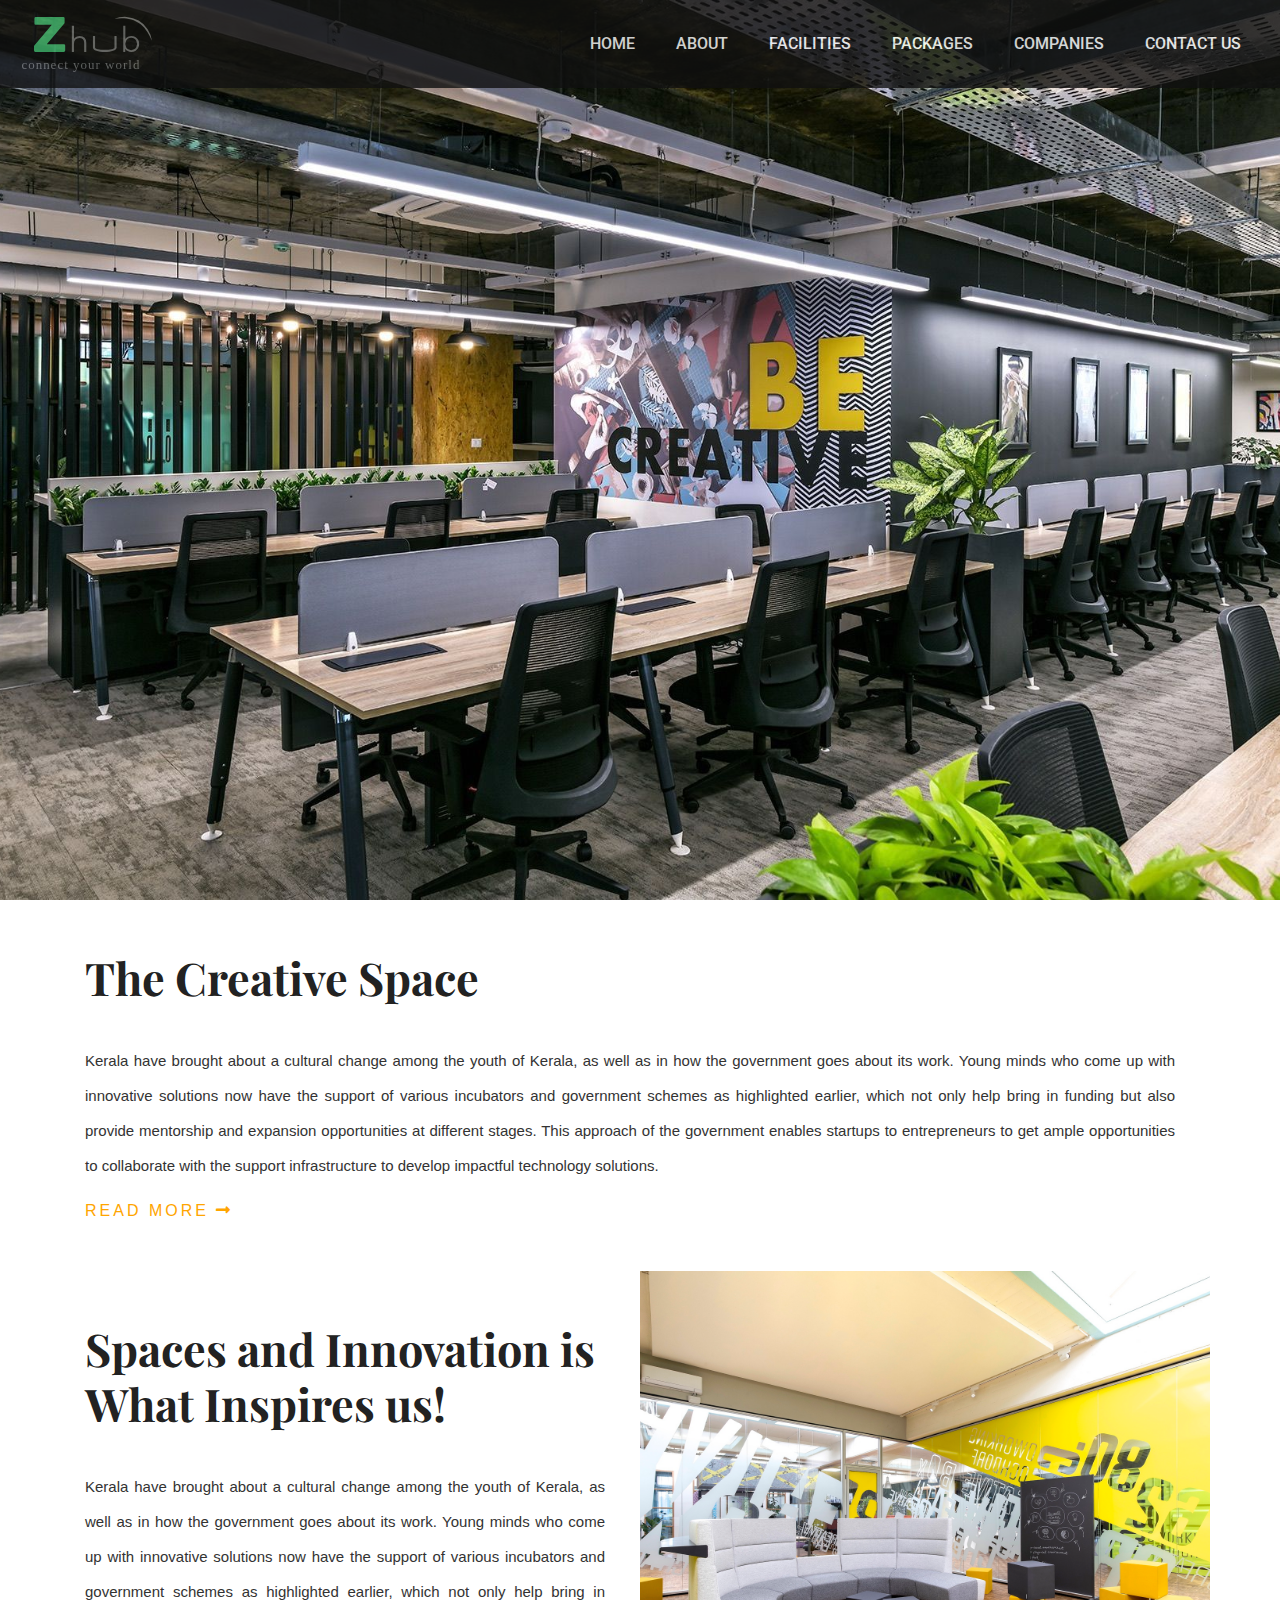
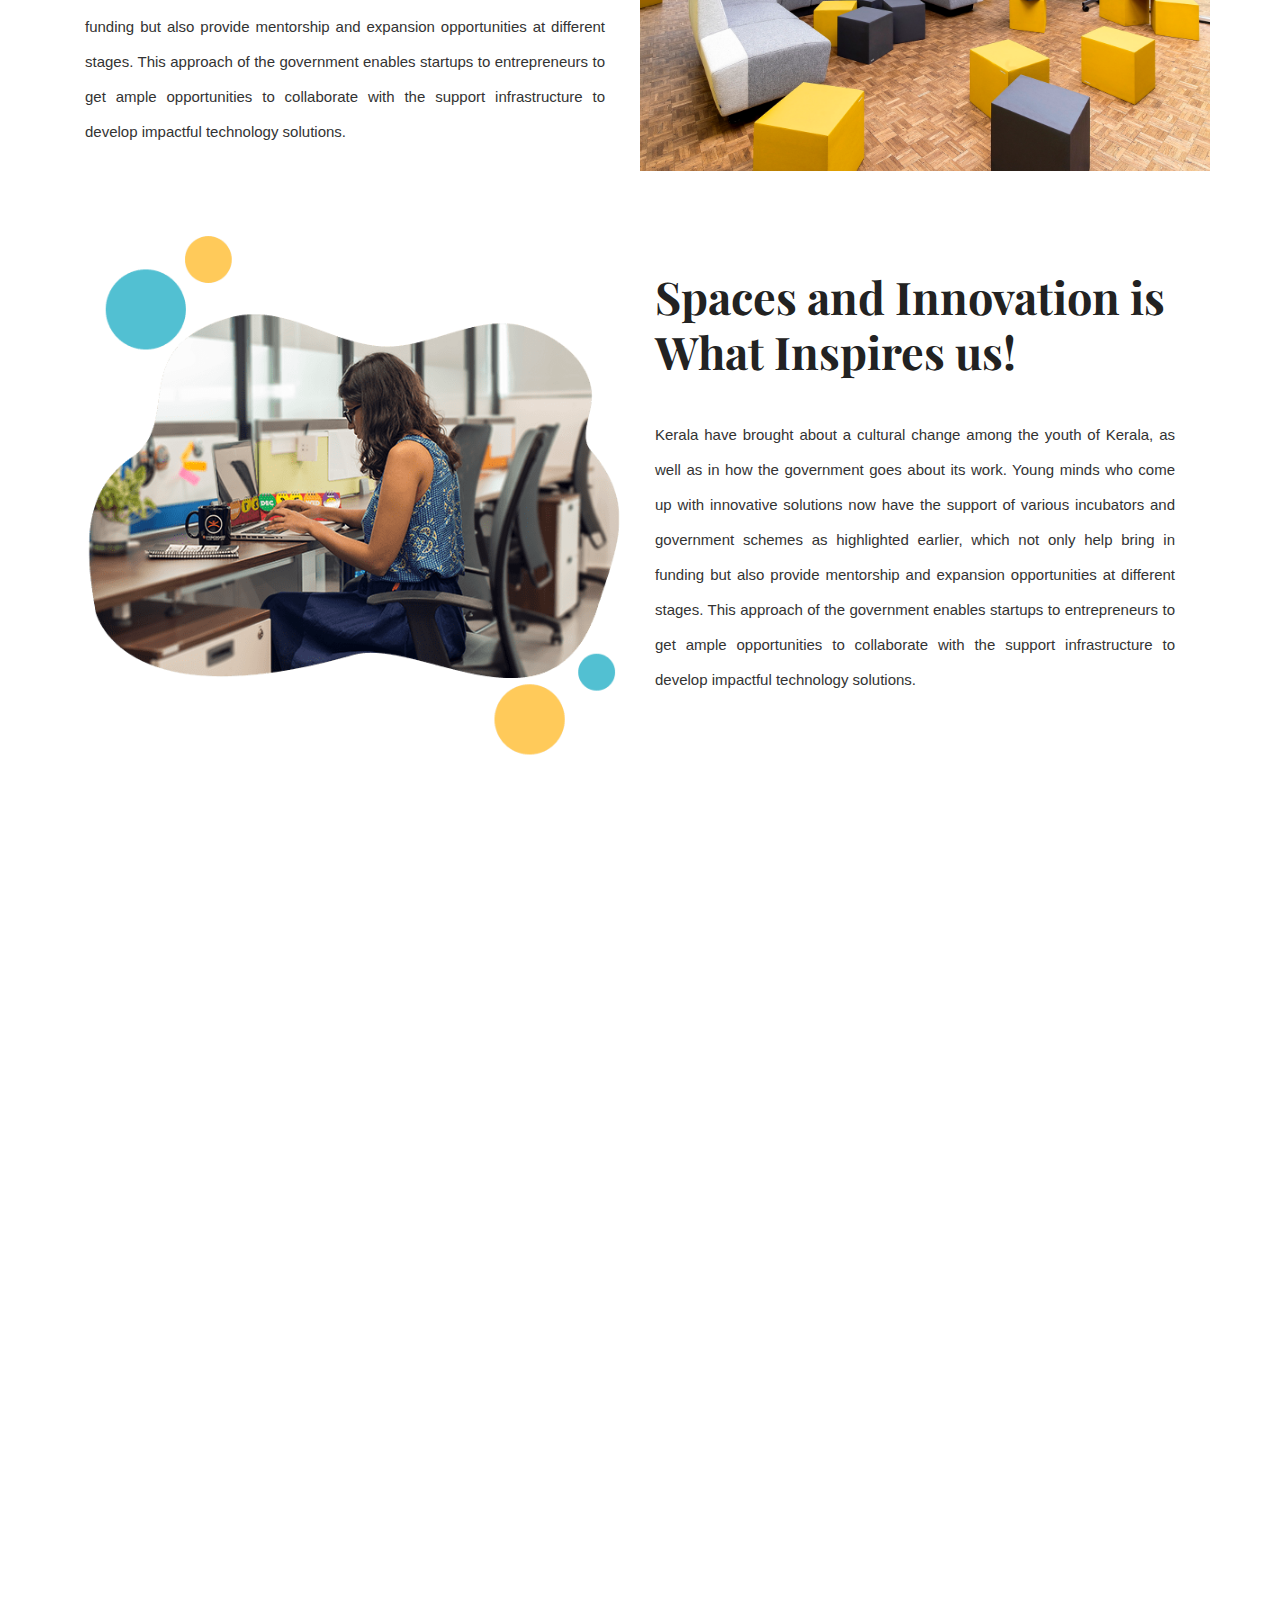
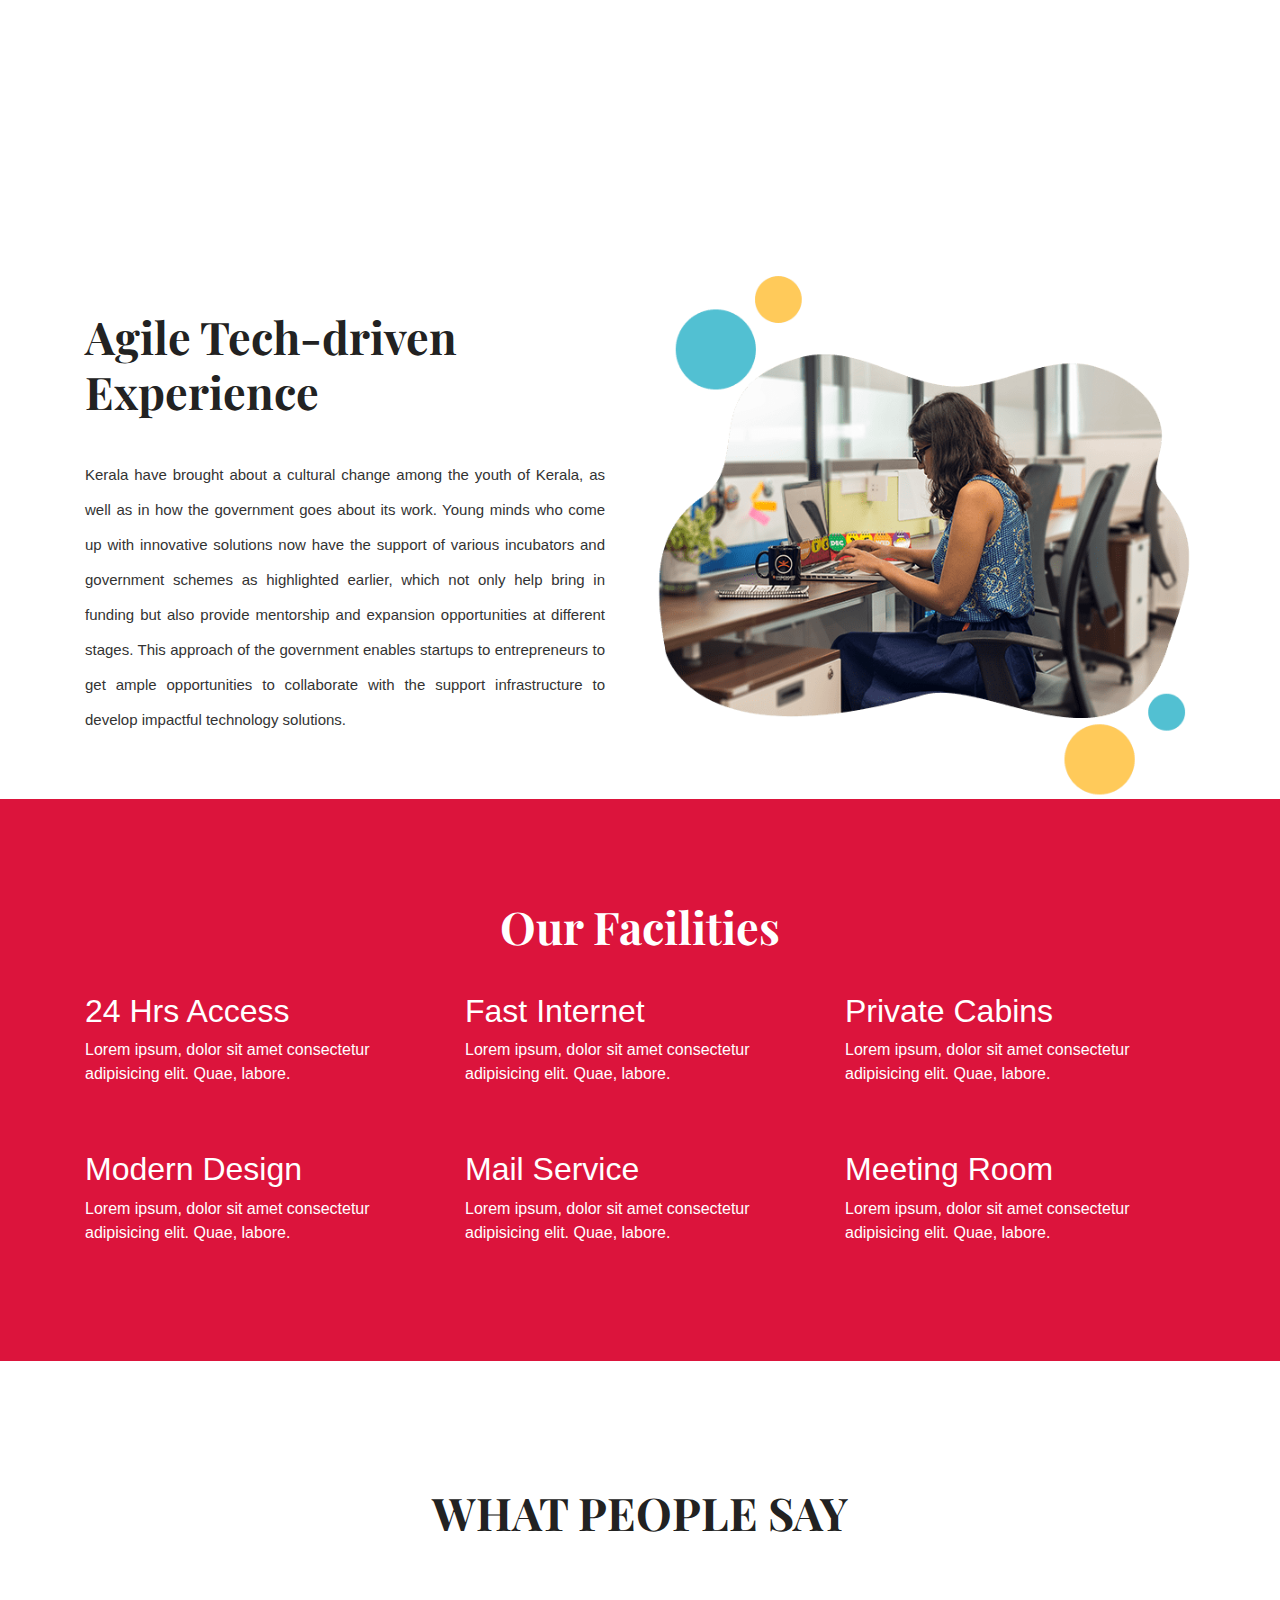
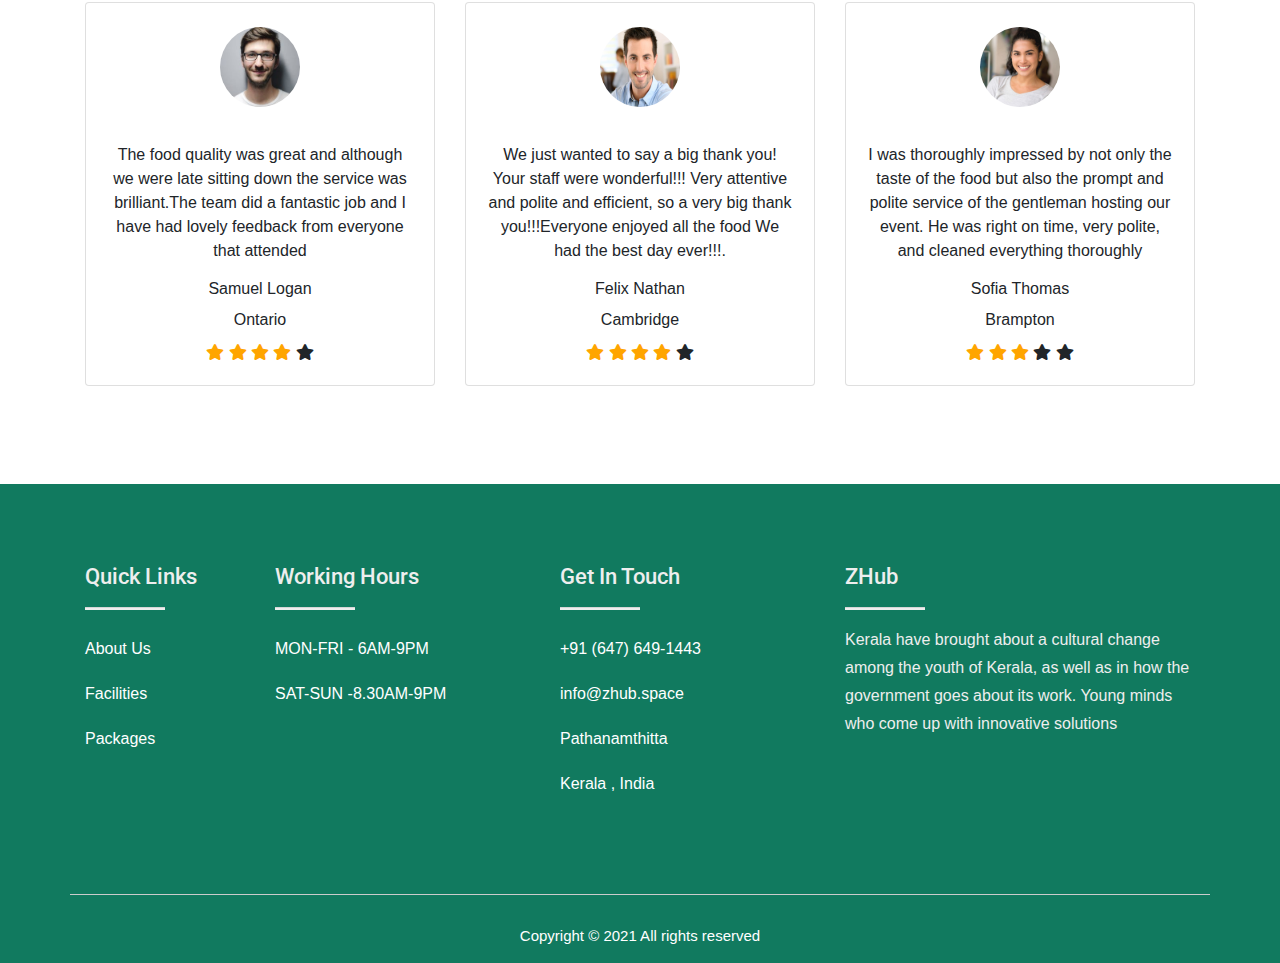
==== commit 76c71843: "to be change all pages header" ====
--- a/index.html
+++ b/index.html
@@ -14,6 +14,10 @@
   <link href="https://fonts.googleapis.com/css2?family=Playfair+Display&display=swap" rel="stylesheet">
   <link rel="stylesheet" href="assets/css/cardcarouselstyle.css">
   <link rel="stylesheet" href="css/style.css">
+  <!-- Google font link -->
+  <link rel="preconnect" href="https://fonts.googleapis.com">
+  <link rel="preconnect" href="https://fonts.gstatic.com" crossorigin>
+  <link href="https://fonts.googleapis.com/css2?family=Roboto:wght@300;400&display=swap" rel="stylesheet">
   <style>
     @import url('https://fonts.googleapis.com/css2?family=Abril+Fatface&display=swap');
 
@@ -241,12 +245,10 @@
       outline: none;
       box-shadow: none;
     }
-
-   
   </style>
 </head>
 
-<body>
+<body style=" font-family: 'Poppins', sans-serif;">
   <div class="banner">
     <h1 class="hero_heading"></h1>
     <header>
--- a/css/style.css
+++ b/css/style.css
@@ -1,6 +1,8 @@
 .title-image {
     max-width: 100%;
     height:2.1em;
-    transform: scale(1.8);
-    margin: 5px;
-  }+    transform: scale(1.9);
+    margin: 10px;
+    padding: 5px;
+  }
+ 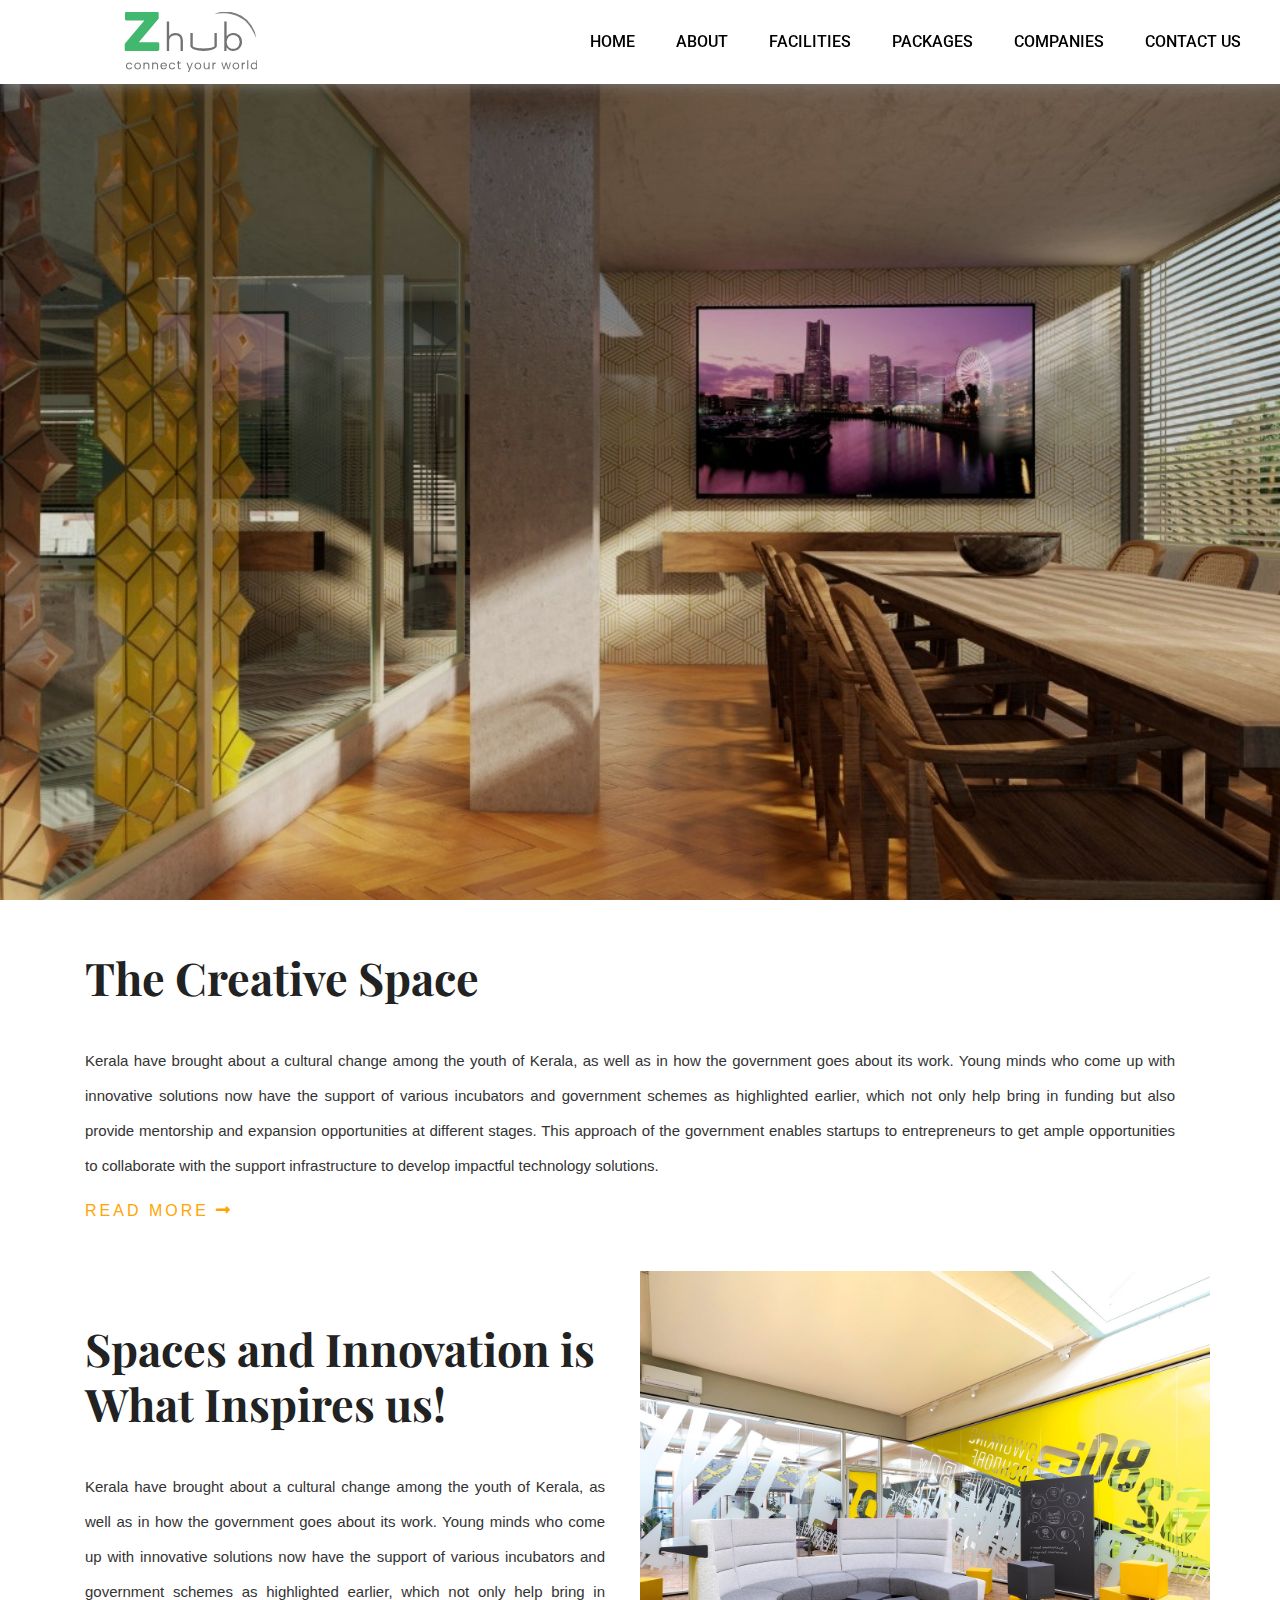
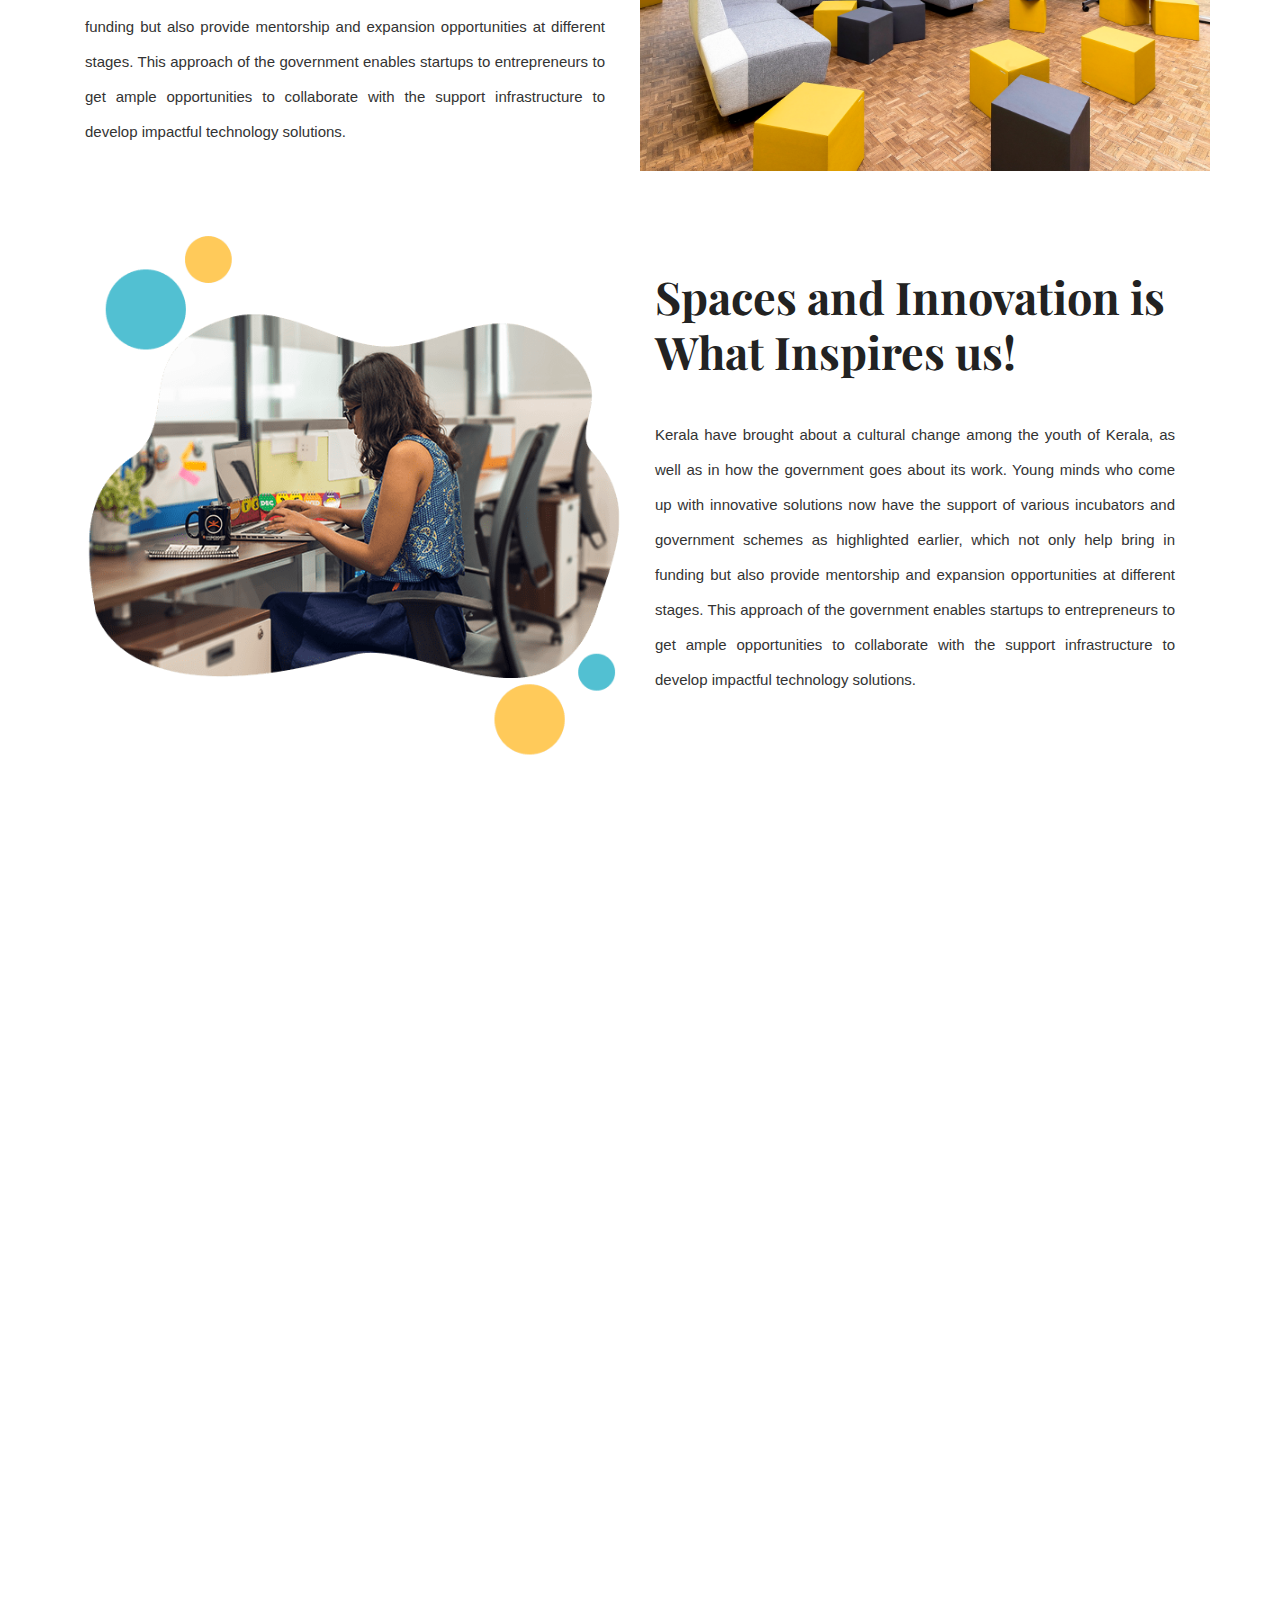
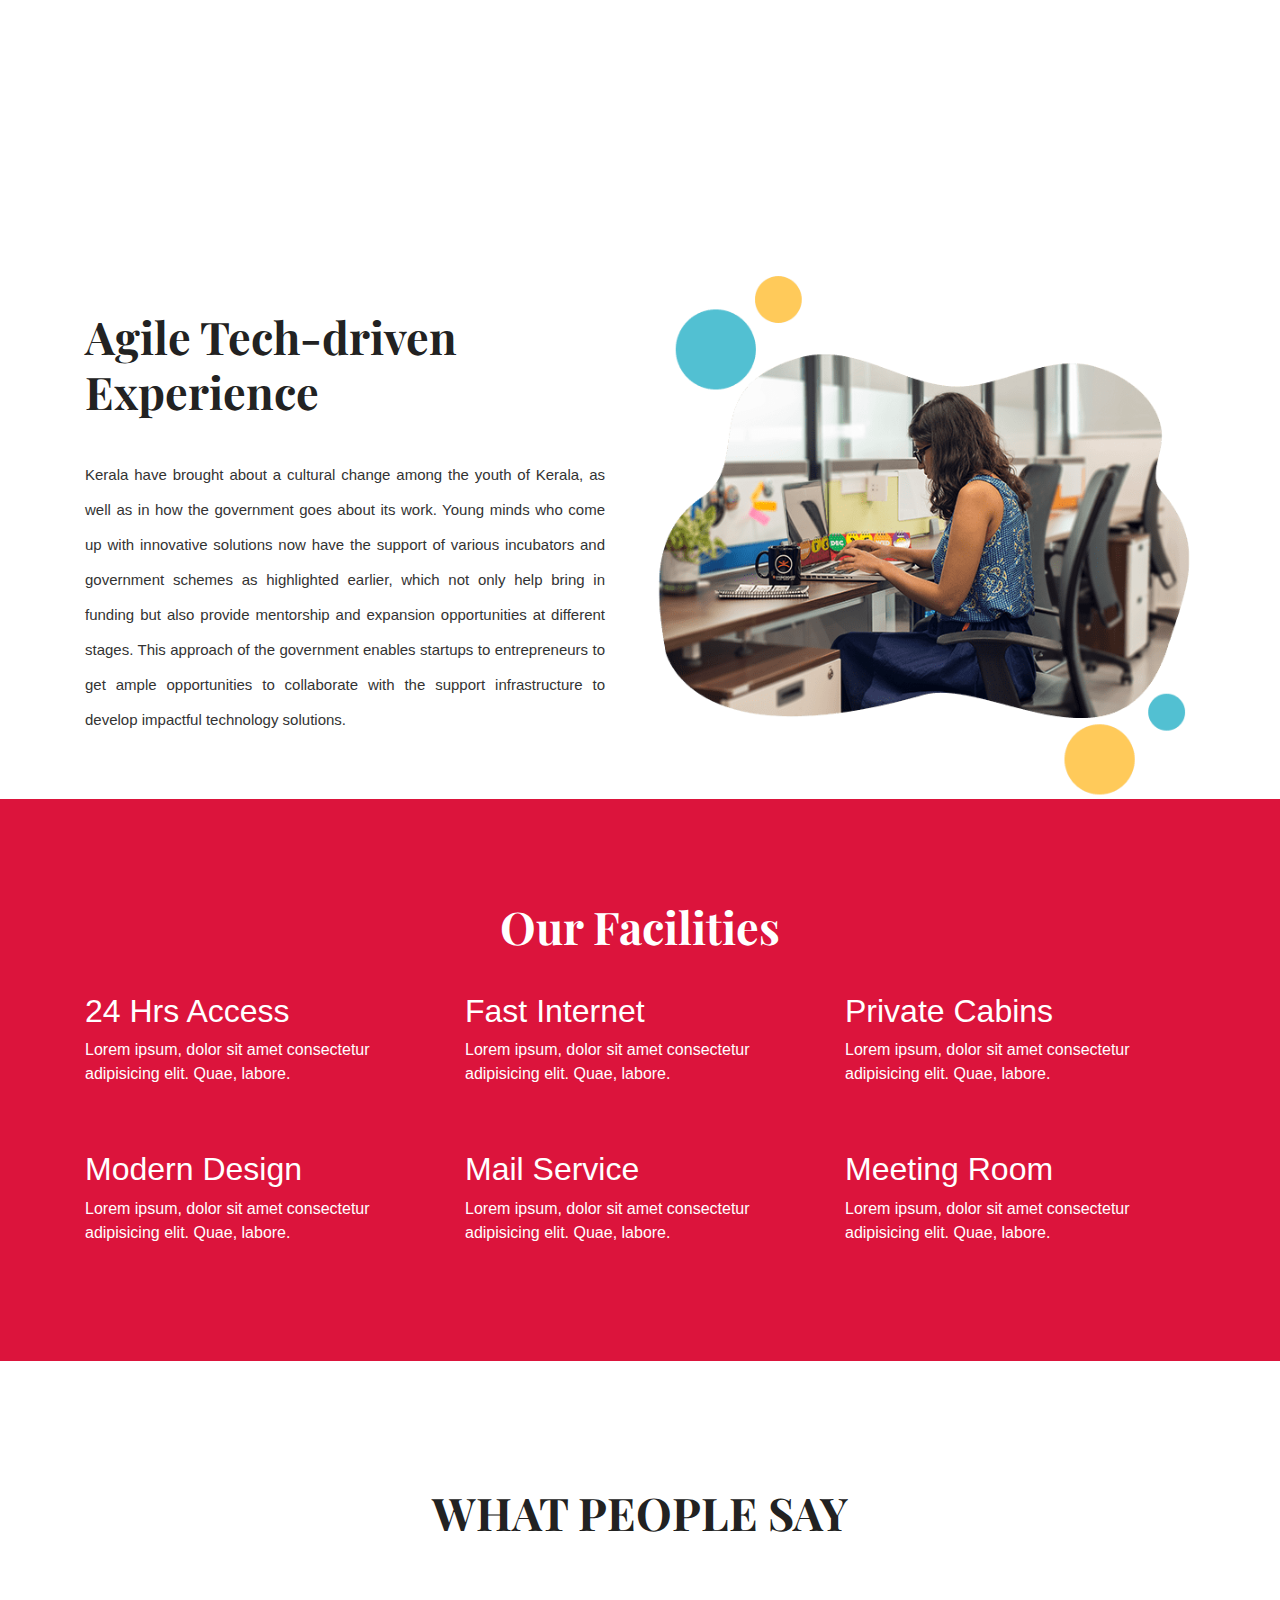
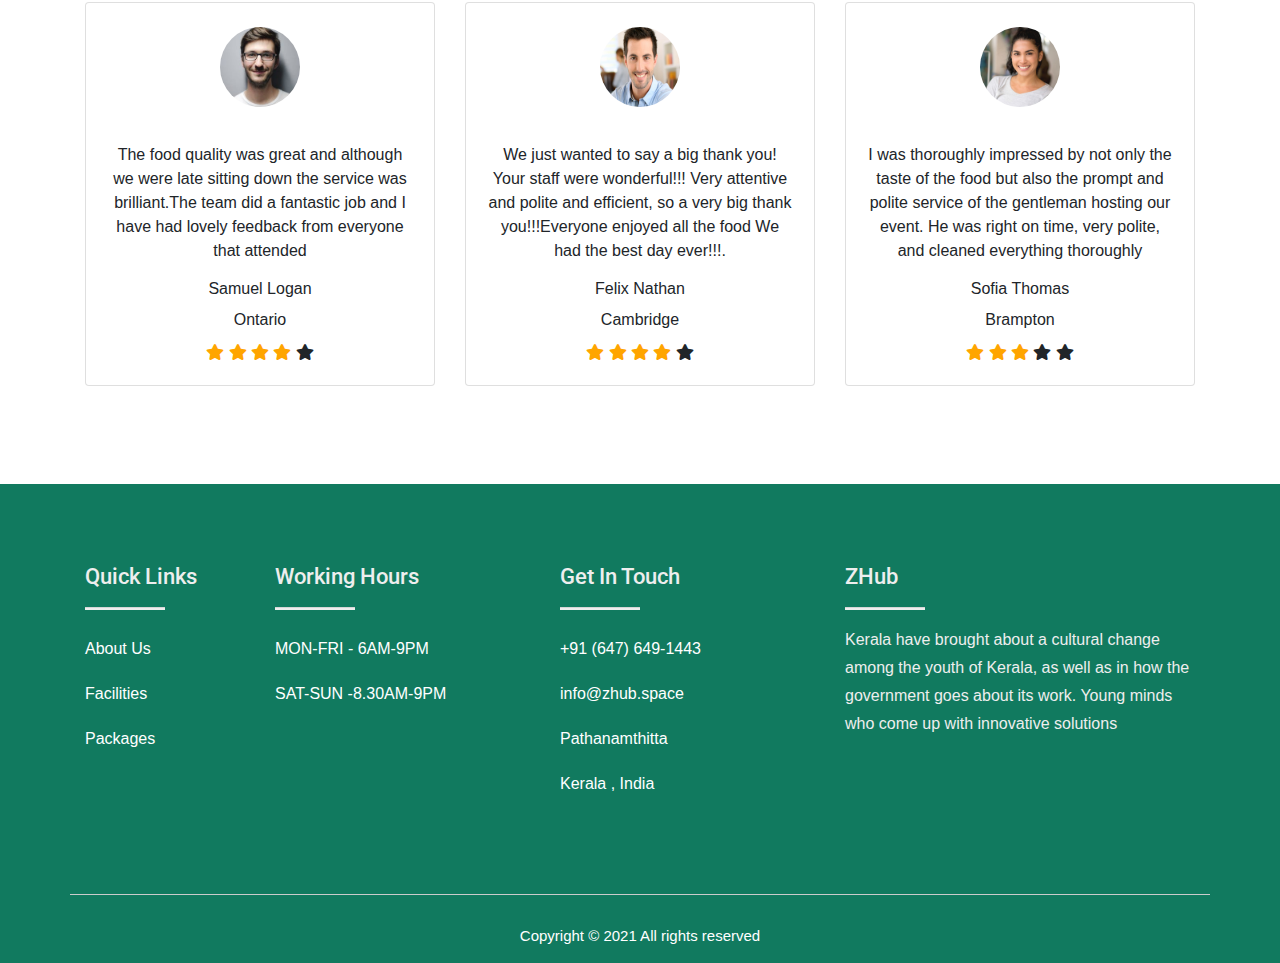
==== commit b97777cc: "Management name and photos added" ====
--- a/index.html
+++ b/index.html
@@ -24,7 +24,7 @@
     .banner {
       height: 100vh;
       background: linear-gradient(to left #020c0a #2c416c);
-      background-image: url('images/banner2.jpg');
+      background-image: url('images/int_8.jpeg');
       background-blend-mode: multiply;
       background-position: center center;
       background-size: cover;
--- a/assets/css/qualitystyle.css
+++ b/assets/css/qualitystyle.css
@@ -77,8 +77,9 @@
   position:fixed;
   width:100%;
   z-index: 1000;
-  background:#111;
-  opacity:0.8;
+  background: white;
+  /* background:#111;
+  opacity:0.8; */
 
 
 }
@@ -106,7 +107,7 @@
     font-family: 'roboto';
     font-size:16px;
     margin-left: 25px;
-    color:#fff;
+    color:#000;
     opacity: 1;
 
 }
@@ -127,7 +128,7 @@
     font-weight: 500;
     font-family: 'roboto';
     font-size:16px;
-    color:#ffdf00;
+    color:#41B46C;
 
 }
 .herohead
--- a/css/style.css
+++ b/css/style.css
@@ -2,7 +2,36 @@
     max-width: 100%;
     height:2.1em;
     transform: scale(1.9);
-    margin: 10px;
+    margin: 8px;
+    margin-left: 6em;
     padding: 5px;
   }
+  header{
+    box-shadow: 5px 0 15px grey;
+  }
+  .about-image{
+    border-radius: 60px 0;
+    /* border:3px solid #41B46C; */
+    box-shadow: 0 0 10px rgba(165, 165, 165, 0.39);
+  }
+  .about-name{
+    font-family: 'Roboto', sans-serif;
+    font-weight: 600;
+    font-size: 20px;
+  }
+  .about-position{
+    font-family: 'Roboto', sans-serif;
+
+  }
+  @media screen and (max-width:640px) {
+    .title-image {
+      max-width: 100%;
+      height:2.1em;
+      transform: scale(1.9);
+      margin: 8px;
+      margin-left: 2em;
+      padding: 5px;
+    }
+  
+  }
  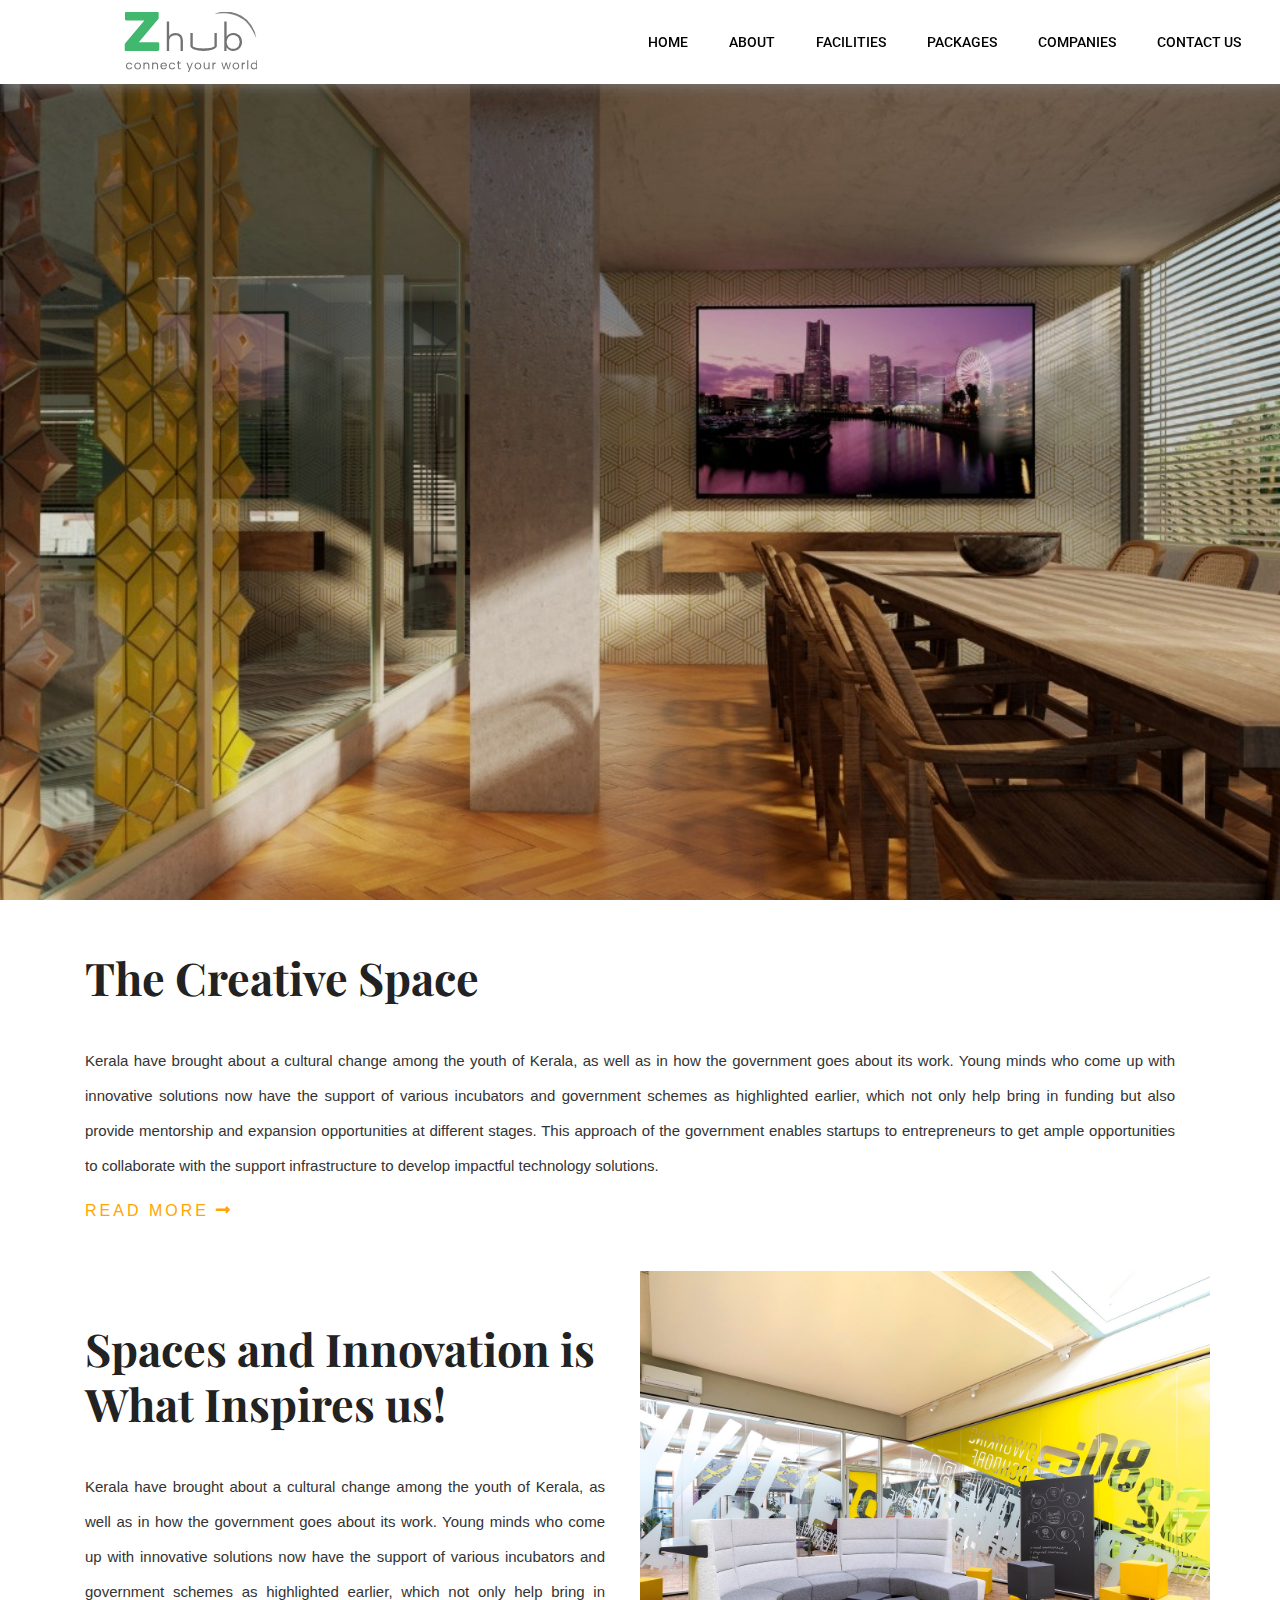
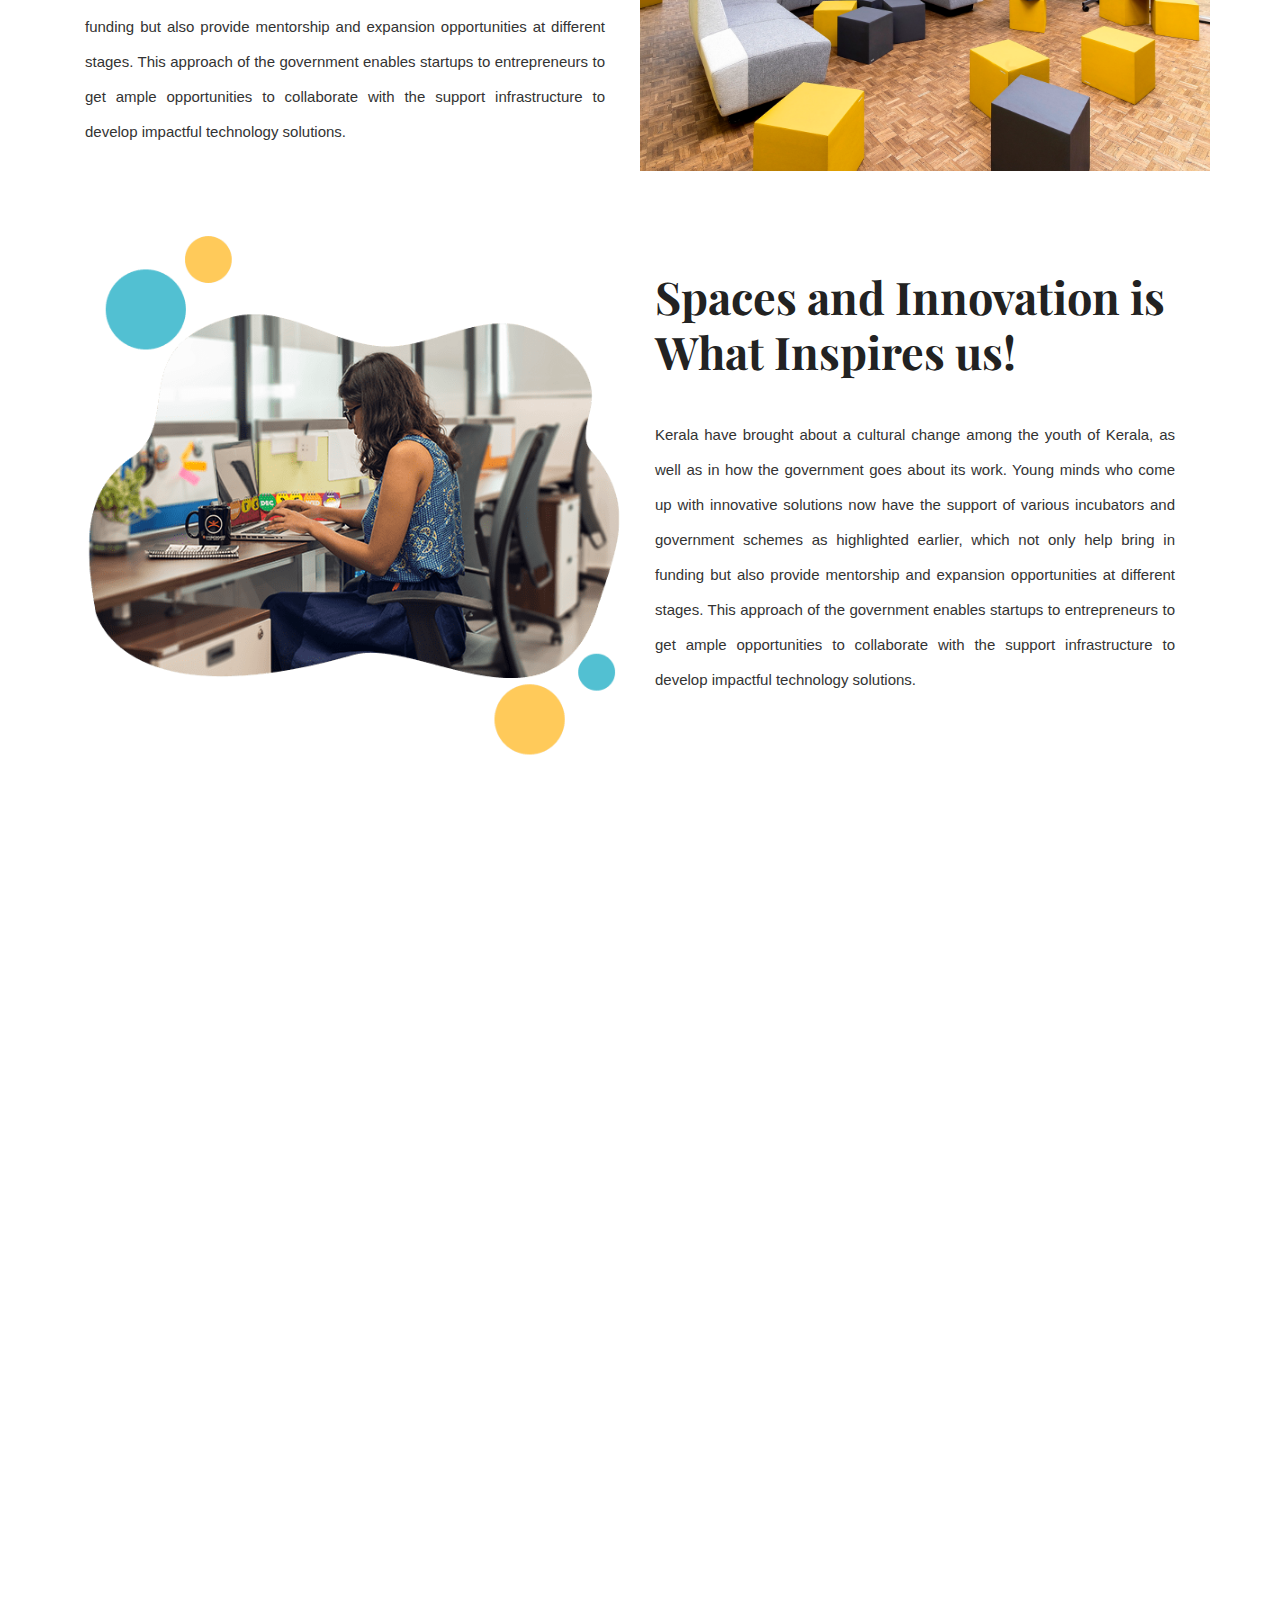
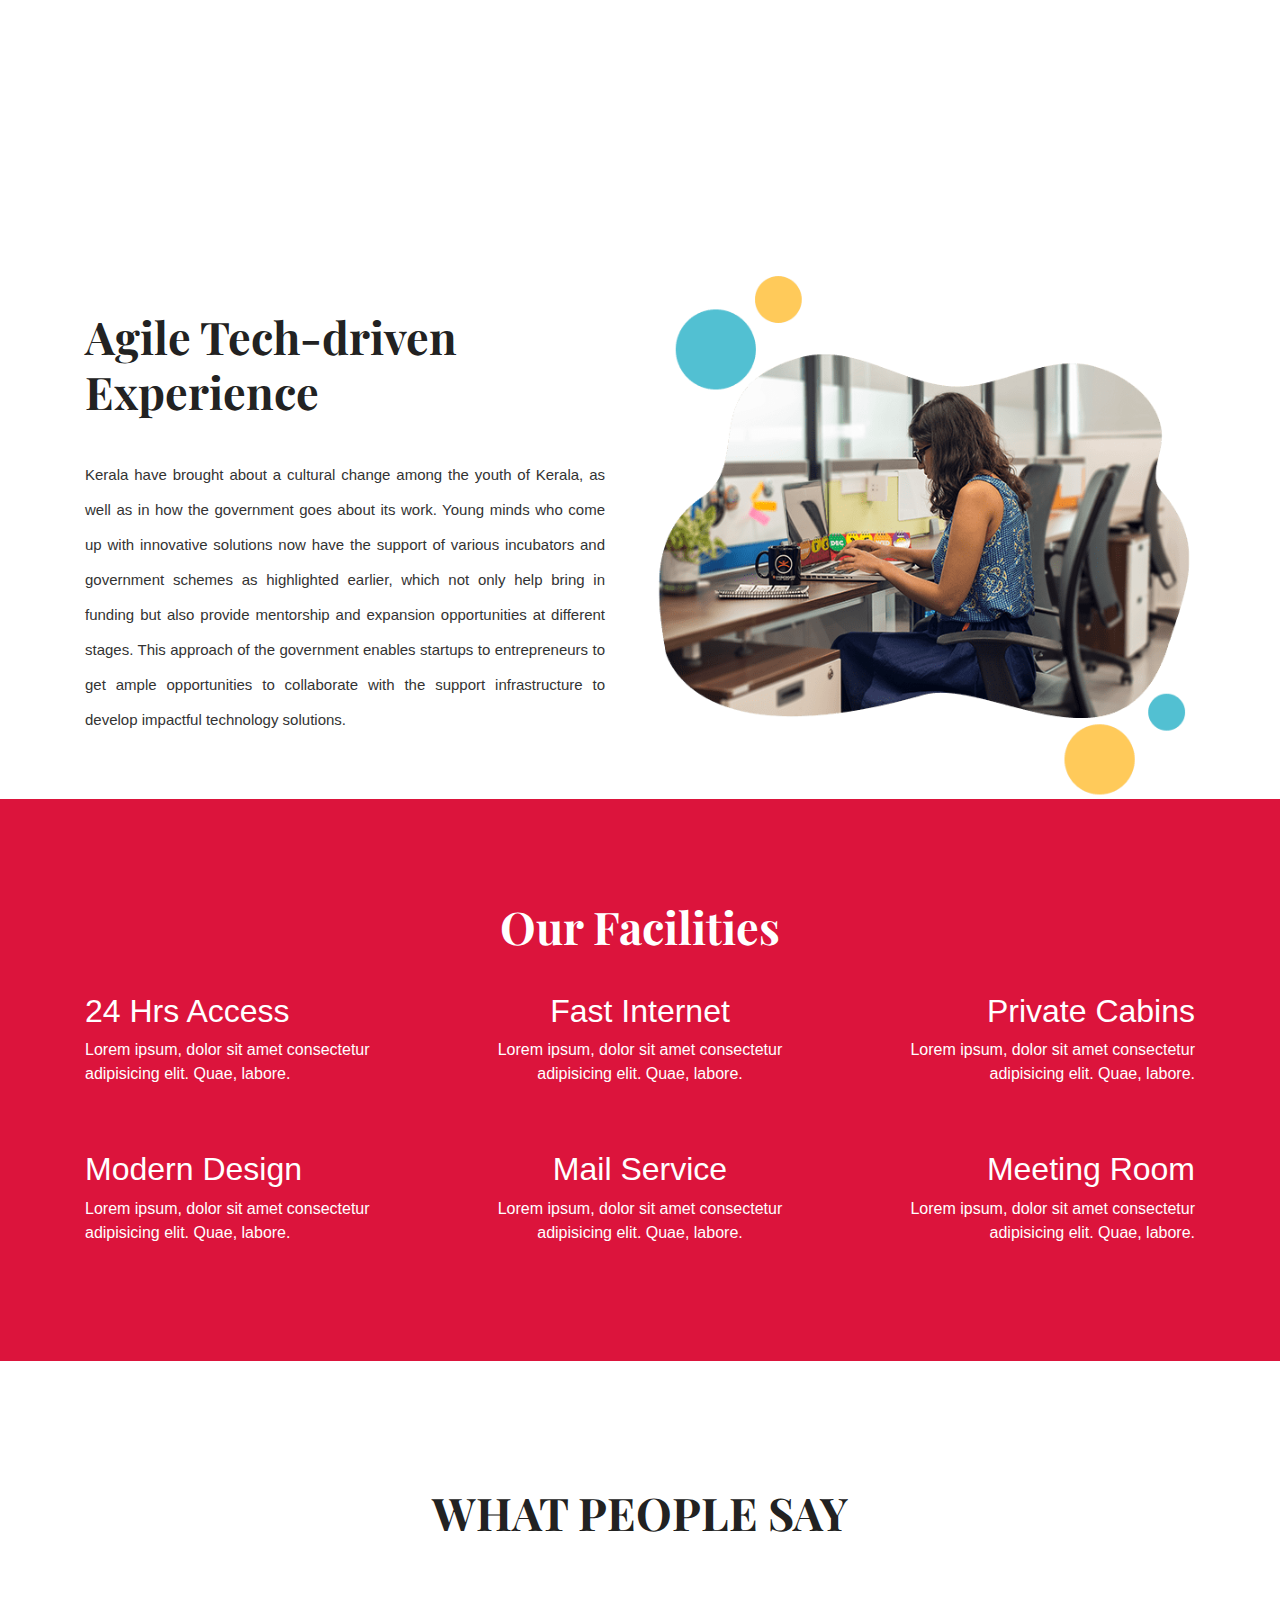
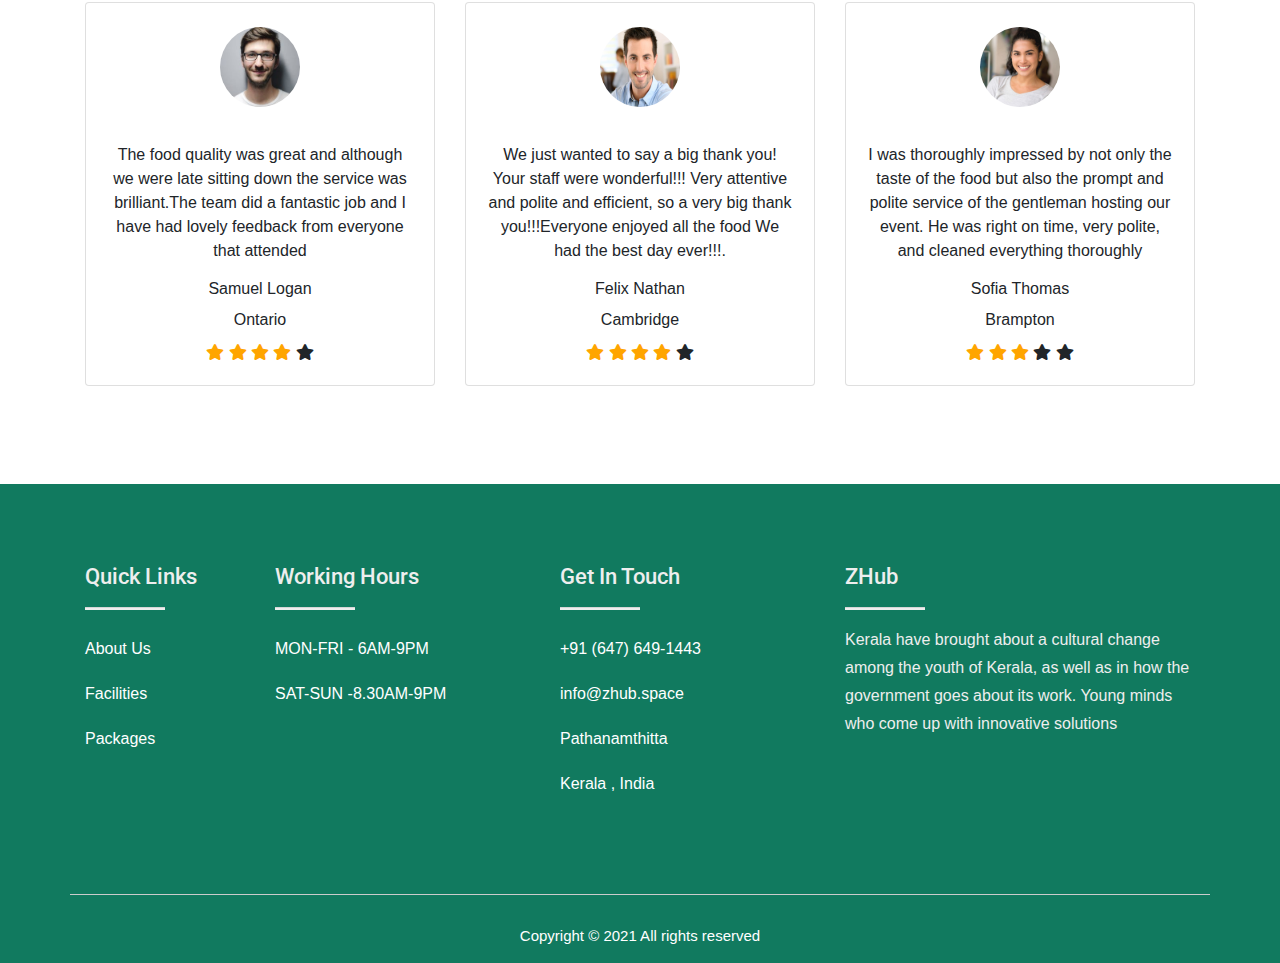
==== commit 3819093b: "Hover options changed" ====
--- a/index.html
+++ b/index.html
@@ -13,7 +13,7 @@
   <link href="./assets/css/qualitystyle.css" rel="stylesheet" type="text/css">
   <link href="https://fonts.googleapis.com/css2?family=Playfair+Display&display=swap" rel="stylesheet">
   <link rel="stylesheet" href="assets/css/cardcarouselstyle.css">
-  <link rel="stylesheet" href="css/style.css">
+  <link rel="stylesheet" href="/assets/css/style.css">
   <!-- Google font link -->
   <link rel="preconnect" href="https://fonts.googleapis.com">
   <link rel="preconnect" href="https://fonts.gstatic.com" crossorigin>
@@ -426,7 +426,7 @@
 
           </div>
           <div class="row">
-            <div class="col-xs-12 col-sm-12 col-md-12 col-lg-4">
+            <div class="col-xs-12 col-sm-12 col-md-12 col-lg-4 left-text">
               <h2>24 Hrs Access</h2>
               <p>
                 Lorem ipsum, dolor sit amet consectetur adipisicing elit. Quae, labore.
@@ -434,7 +434,7 @@
 
 
             </div>
-            <div class="col-xs-12 col-sm-12 col-md-12 col-lg-4">
+            <div class="col-xs-12 col-sm-12 col-md-12 col-lg-4 center-text">
 
               <h2>Fast Internet</h2>
               <p>
@@ -442,7 +442,7 @@
               </p>
 
             </div>
-            <div class="col-xs-12 col-sm-12 col-md-12 col-lg-4">
+            <div class="col-xs-12 col-sm-12 col-md-12 col-lg-4 right-text">
 
 
               <h2>Private Cabins</h2>
@@ -452,7 +452,7 @@
             </div>
           </div>
           <div class="row pt-5">
-            <div class="col-xs-12 col-sm-12 col-md-12 col-lg-4">
+            <div class="col-xs-12 col-sm-12 col-md-12 col-lg-4 left-text">
 
 
               <h2>Modern Design</h2>
@@ -460,7 +460,7 @@
                 Lorem ipsum, dolor sit amet consectetur adipisicing elit. Quae, labore.
               </p>
             </div>
-            <div class="col-xs-12 col-sm-12 col-md-12 col-lg-4">
+            <div class="col-xs-12 col-sm-12 col-md-12 col-lg-4 center-text">
 
 
               <h2>Mail Service</h2>
@@ -468,7 +468,7 @@
                 Lorem ipsum, dolor sit amet consectetur adipisicing elit. Quae, labore.
               </p>
             </div>
-            <div class="col-xs-12 col-sm-12 col-md-12 col-lg-4">
+            <div class="col-xs-12 col-sm-12 col-md-12 col-lg-4 right-text">
 
 
               <h2>Meeting Room</h2>
@@ -733,12 +733,13 @@
   </div>
   <script src="https://ajax.googleapis.com/ajax/libs/jquery/3.1.1/jquery.min.js"></script>
   <script src="https://maxcdn.bootstrapcdn.com/bootstrap/4.0.0/js/bootstrap.min.js"></script>
+  <script src="/assets/js/scripts.js"></script>
   <script>
-    window.addEventListener("scroll", function () {
-      var header = document.querySelector("header");
-      header.classList.toggle("sticky", window.scrollY > 0);
-      header.classList.toggle("linkfonttwo", window.scrollY > 0);
-    })
+    // window.addEventListener("scroll", function () {
+    //   var header = document.querySelector("header");
+    //   header.classList.toggle("sticky", window.scrollY > 0);
+    //   header.classList.toggle("linkfonttwo", window.scrollY > 0);
+    // })
 
   </script>
 </body>
--- a/assets/css/qualitystyle.css
+++ b/assets/css/qualitystyle.css
@@ -105,7 +105,7 @@
 {
     font-weight: 500;
     font-family: 'roboto';
-    font-size:16px;
+    font-size:14px;
     margin-left: 25px;
     color:#000;
     opacity: 1;
@@ -115,8 +115,7 @@
 {
     font-weight: 500;
     font-family: 'roboto';
-    font-size:16px;
-  
+    font-size:14px;
     color:#000;
     opacity: 1;
 
@@ -127,9 +126,10 @@
  
     font-weight: 500;
     font-family: 'roboto';
-    font-size:16px;
+    font-size:14px;
     color:#41B46C;
-
+    transform: translatey(-5px);
+    transition: 0.3s ease-out;
 }
 .herohead
 {
@@ -418,15 +418,10 @@
     color:#fff;
     text-decoration: none;
   }
-  ul li a
-  {
-    
-  }
   ul li a:hover
   {
     text-decoration: none;
     color:#C4302B;
-  }
   }
   .imgspace
   {
@@ -622,11 +617,6 @@
  margin-left:50px;
  border-radius:45px;
   }
-
-}
-.navbar-toggler
-{
-}
 @media screen and (min-width: 570px) and (max-width: 768px)
 {
   .imgstyle
@@ -654,7 +644,7 @@
 }
 
 }
-@media screen and (max-width 564px) 
+@media screen and (max-width: 564px) 
 {
 .icon_overlap
 {
--- a/assets/css/style.css
+++ b/assets/css/style.css
@@ -0,0 +1,67 @@
+.title-image {
+    max-width: 100%;
+    height:2.1em;
+    transform: scale(1.9);
+    margin: 8px;
+    margin-left: 6em;
+    padding: 5px;
+  }
+  header{
+    box-shadow: 5px 0 15px grey;
+  }
+  .about-image{
+    border-radius: 60px 0;
+    /* border:3px solid #41B46C; */
+    box-shadow: 0 0 10px rgba(165, 165, 165, 0.39);
+  }
+  .about-name{
+    font-family: 'Roboto', sans-serif;
+    font-weight: 600;
+    font-size: 20px;
+  }
+  .about-position{
+    font-family: 'Roboto', sans-serif;
+
+  }
+  header{
+    transition: 0.3s ease-in;
+  }
+  .left-text{
+    text-align: left;
+  }
+  .center-text{
+    text-align: center;
+  }
+  .right-text{
+    text-align: right;
+  }
+  @media screen and (max-width:640px) {
+    .title-image {
+      max-width: 100%;
+      height:2.1em;
+      transform: scale(1.8);
+      margin: 8px;
+      margin-left: 2em;
+      padding: 5px;
+    }
+    .left-text{
+      text-align: left;
+    }
+    .center-text{
+      text-align: left;
+    }
+    .right-text{
+      text-align: left;
+    }
+    .linkfont:hover
+{
+ 
+    font-weight: 500;
+    font-family: 'roboto';
+    font-size:14px;
+    color:#41B46C;
+    transform: translatey(0px);
+    transition: 0.3s ease-out;
+}
+  }
+ 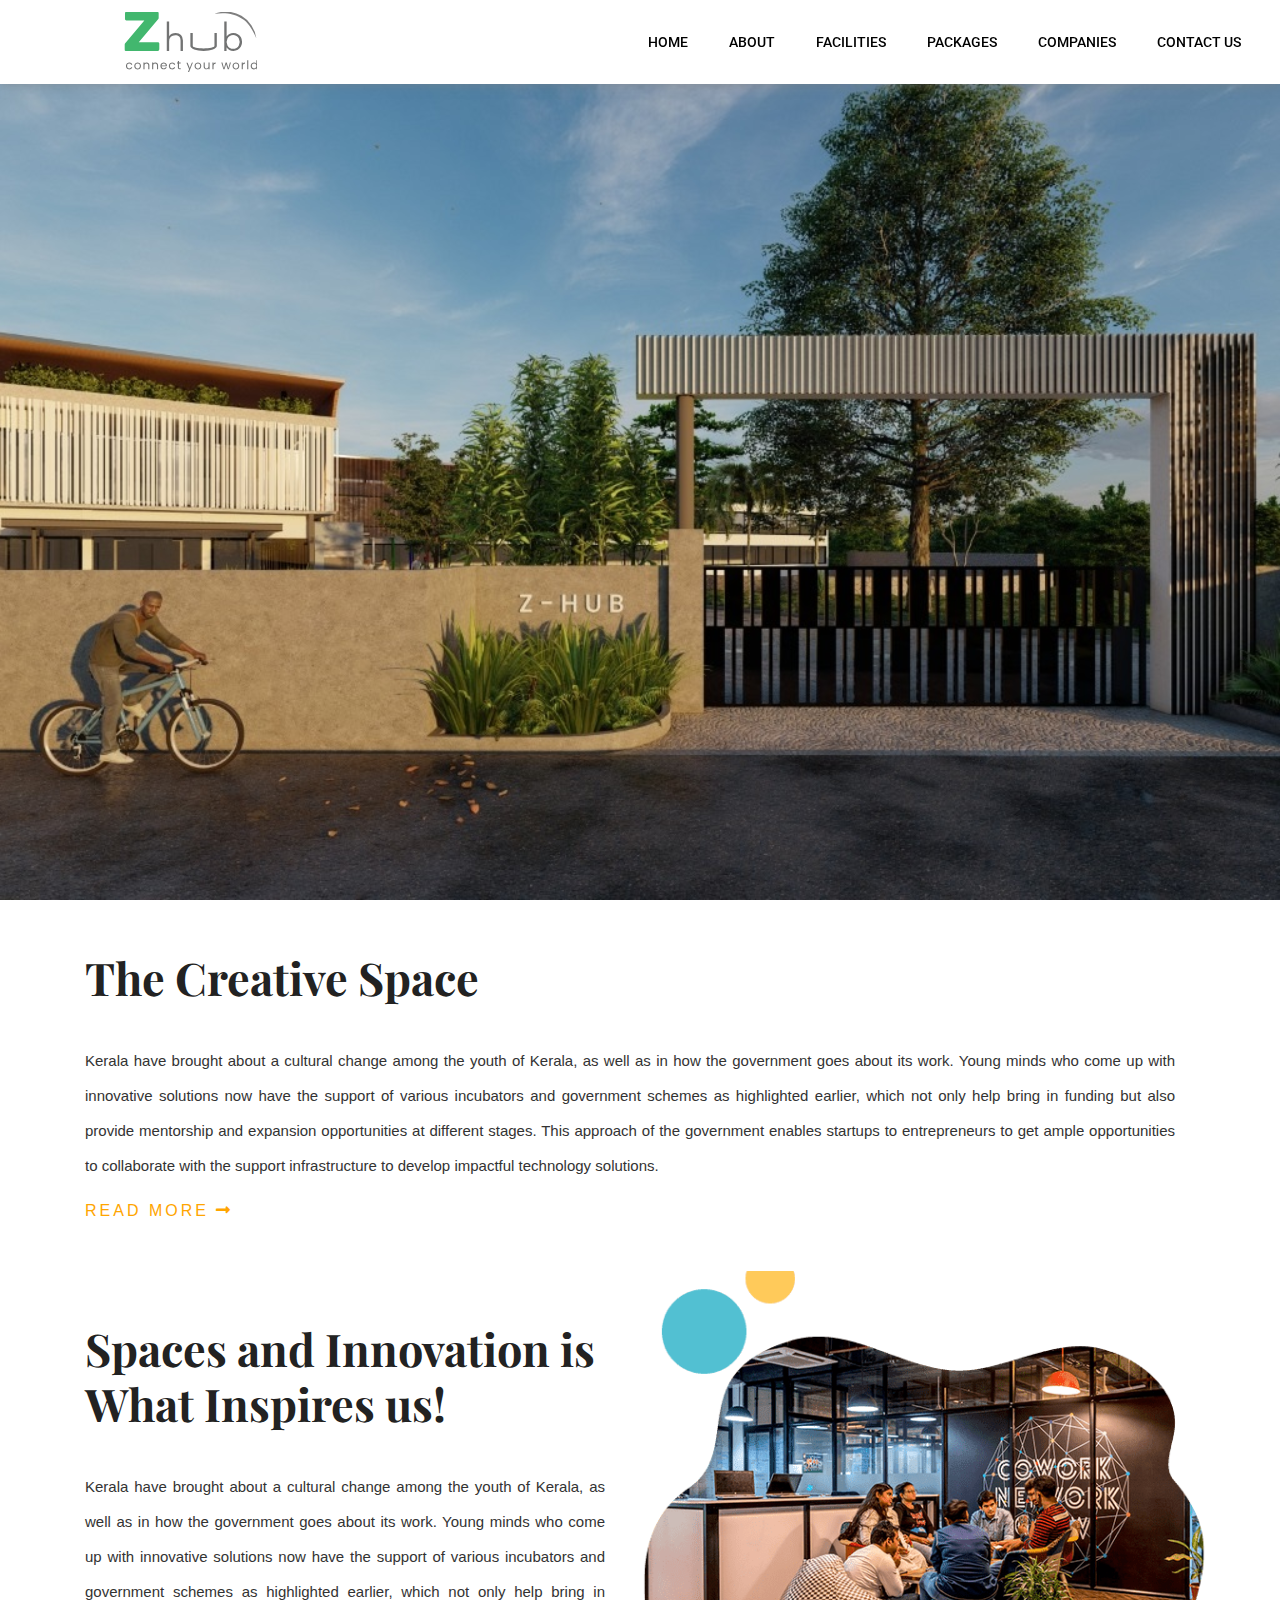
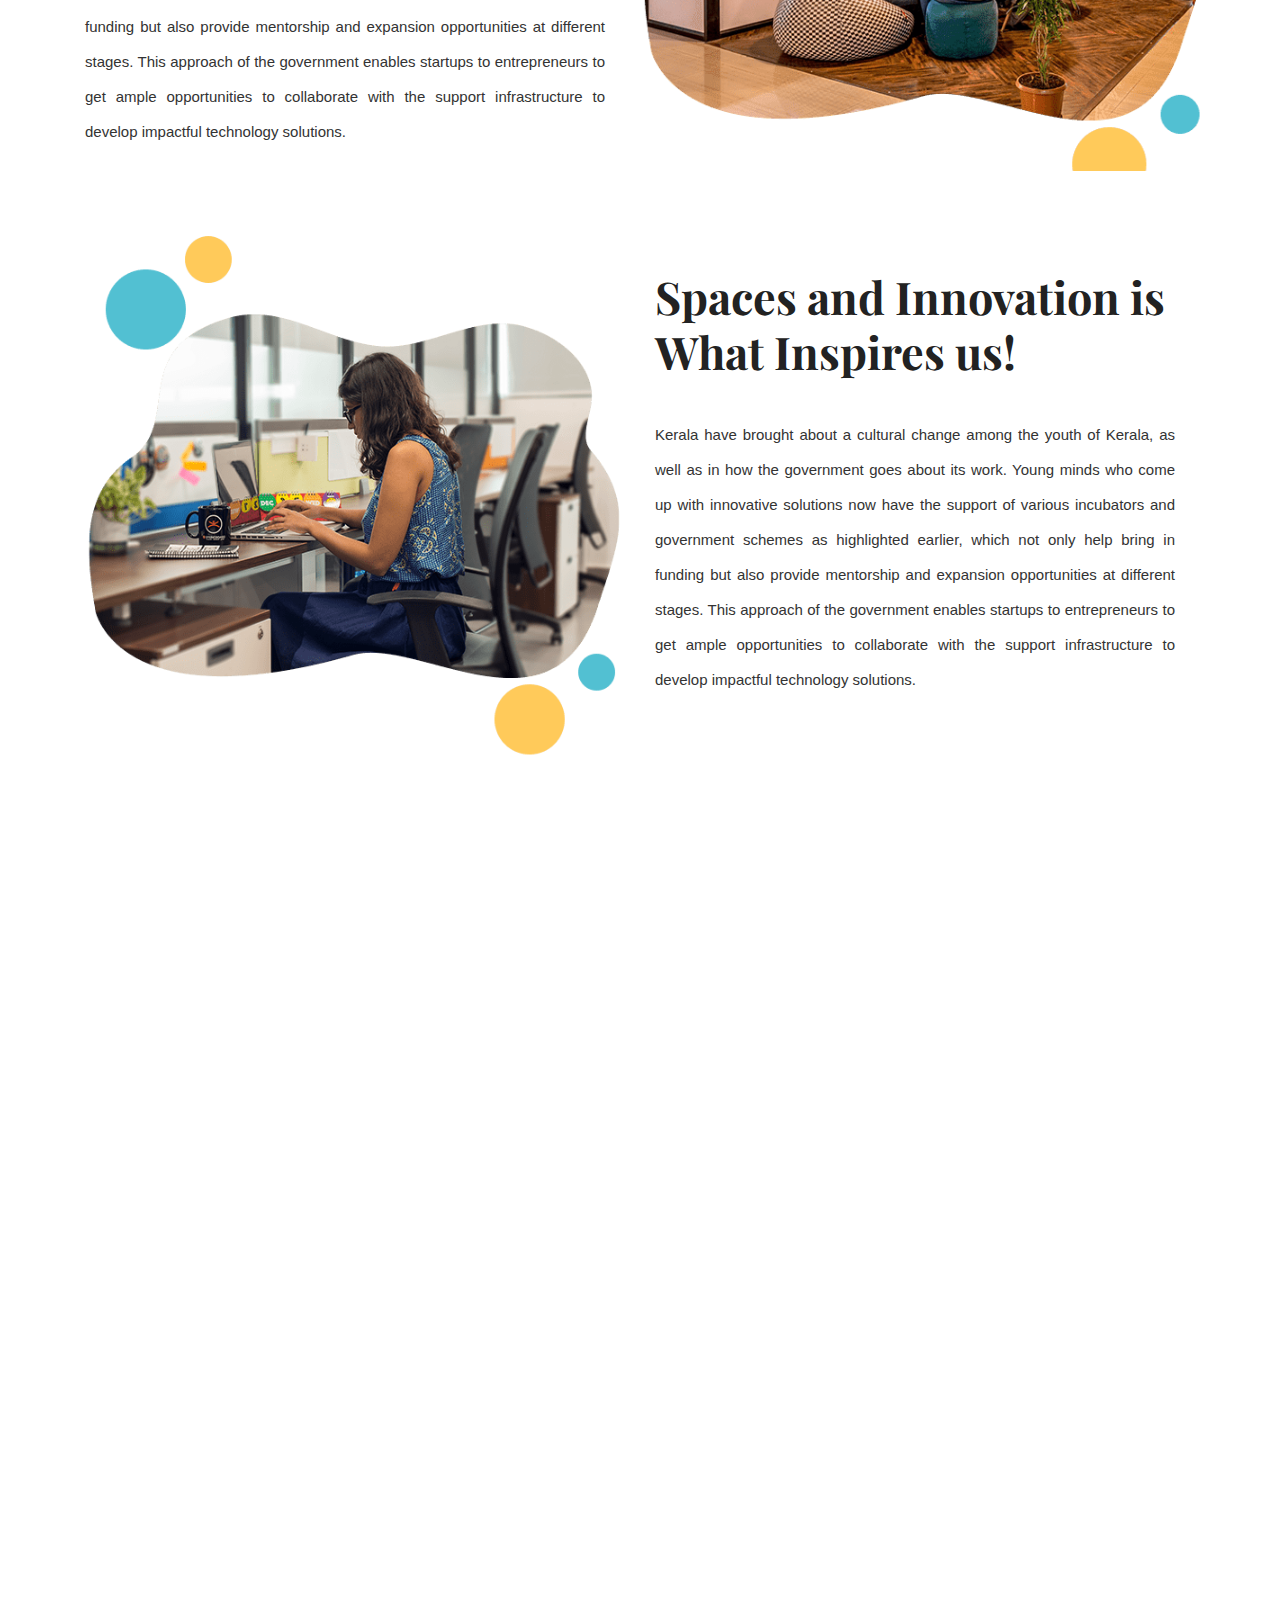
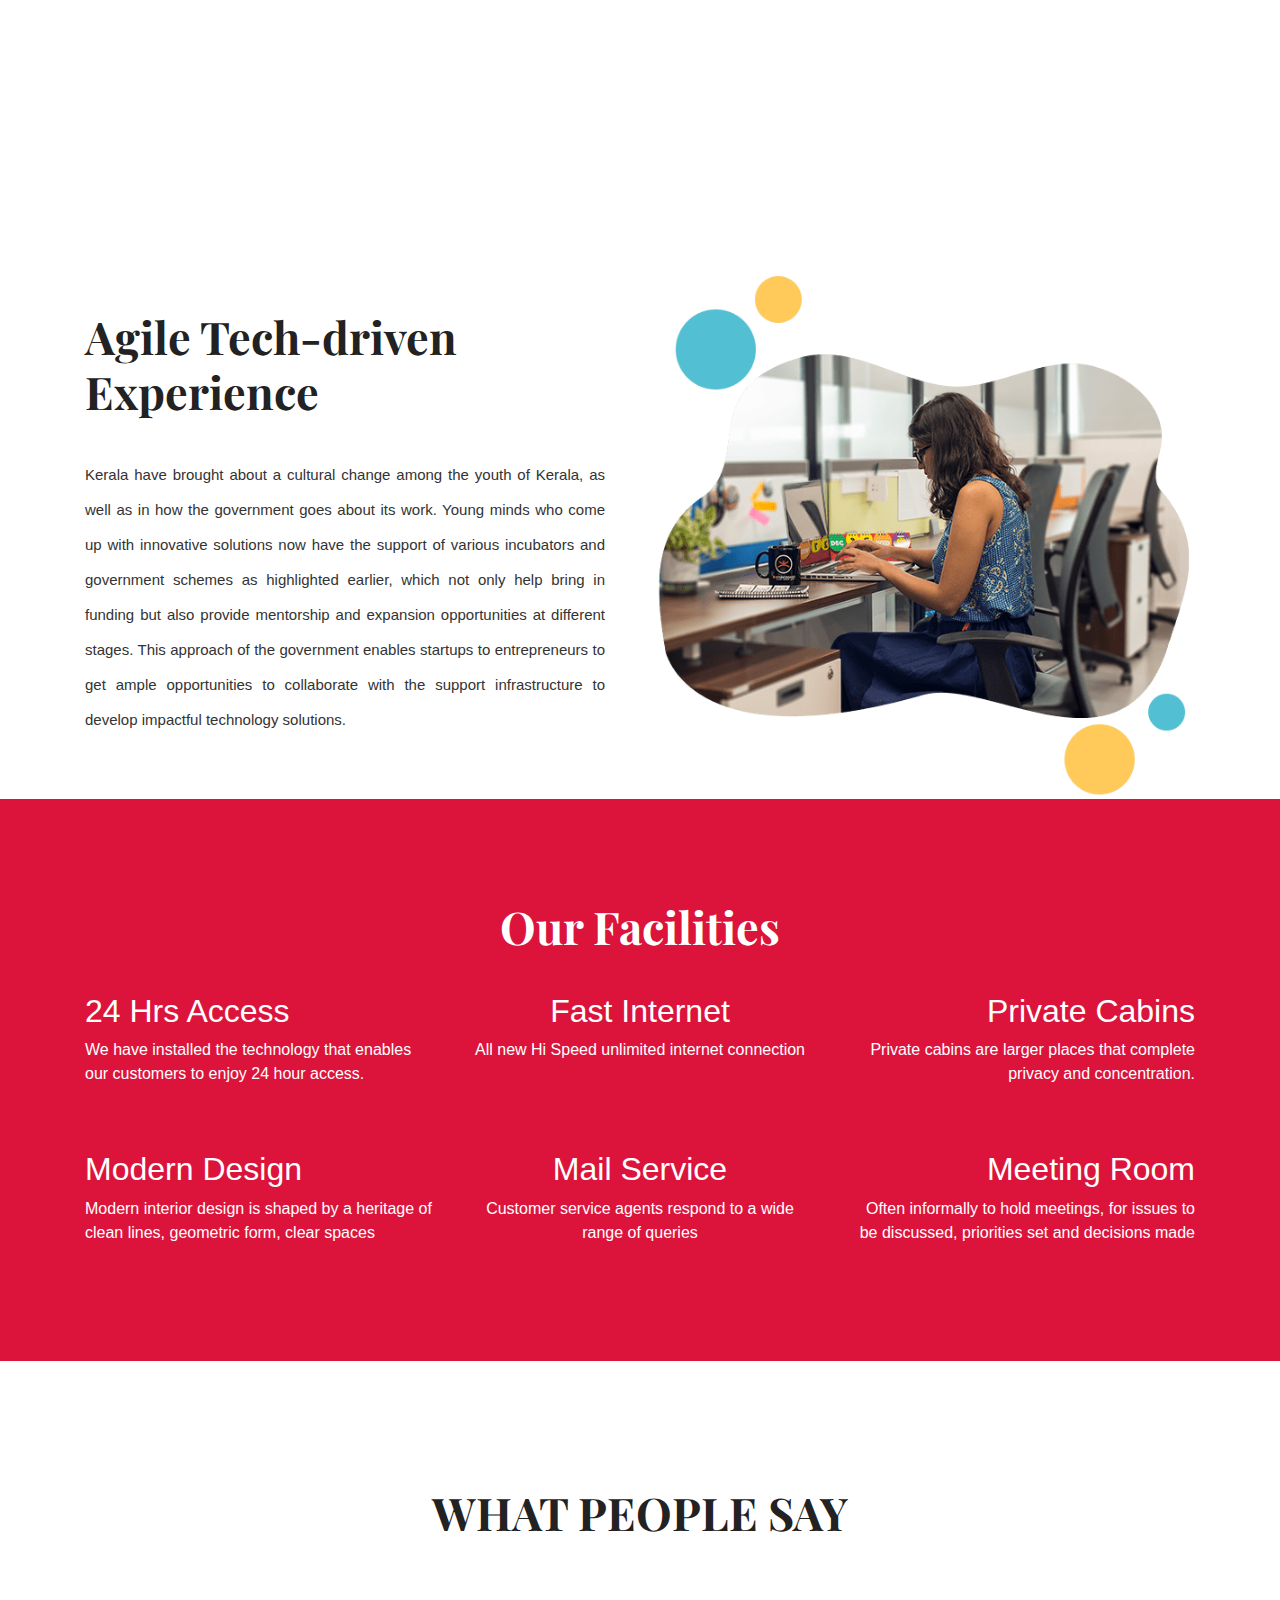
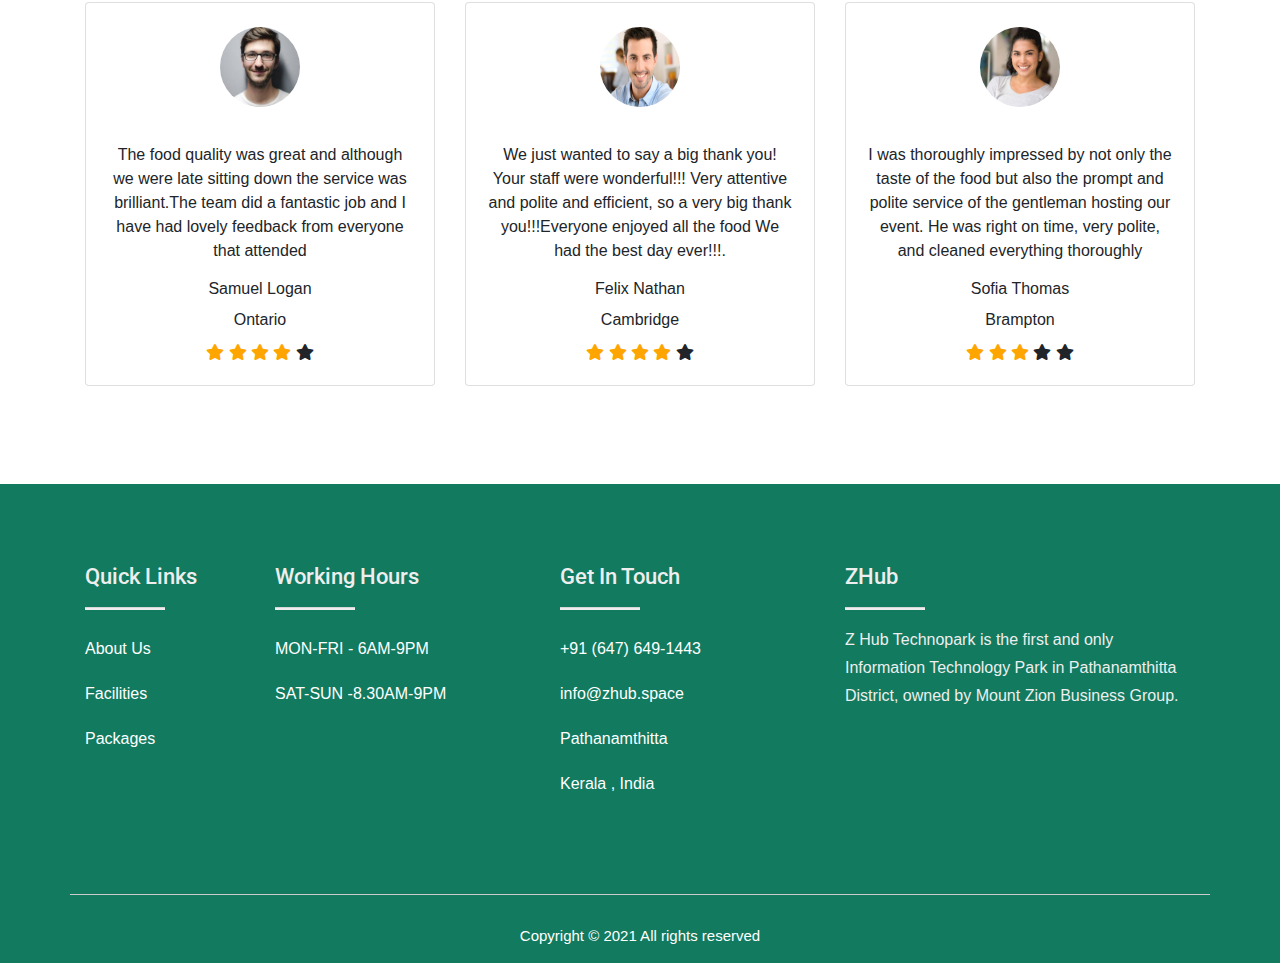
==== commit 7e18de9b: "Uploaded on 02-10-2021 2:18 PM" ====
--- a/index.html
+++ b/index.html
@@ -24,7 +24,7 @@
     .banner {
       height: 100vh;
       background: linear-gradient(to left #020c0a #2c416c);
-      background-image: url('images/int_8.jpeg');
+      background-image: url('images/ext_0.jpeg');
       background-blend-mode: multiply;
       background-position: center center;
       background-size: cover;
@@ -67,7 +67,7 @@
     }
 
     .sidebg {
-      background-image: url('images/cowork2.jpg');
+      background-image: url('images/office-space.png');
       background-size: cover;
       background-position: center center;
       height: auto;
@@ -318,7 +318,6 @@
 
   <div class="container pt-5">
     <div class="row">
-
       <div class="col-xs-12 col-sm-12 col-md-12 col-lg-6">
         <h2 class="mainhead"> Spaces and Innovation is What Inspires us!</h2>
         <p class="main_desc">Kerala have brought about a cultural change among the youth of Kerala, as well as in how
@@ -328,10 +327,8 @@
           enables startups to entrepreneurs to get ample opportunities to collaborate with the support infrastructure to
           develop impactful technology solutions.
         </p>
-
       </div>
       <div class="col-xs-12 col-sm-12 col-md-12 col-lg-6 sidebg">
-
       </div>
     </div>
   </div>
@@ -429,7 +426,7 @@
             <div class="col-xs-12 col-sm-12 col-md-12 col-lg-4 left-text">
               <h2>24 Hrs Access</h2>
               <p>
-                Lorem ipsum, dolor sit amet consectetur adipisicing elit. Quae, labore.
+                We have installed the technology that enables our customers to enjoy 24 hour access.
               </p>
 
 
@@ -438,7 +435,7 @@
 
               <h2>Fast Internet</h2>
               <p>
-                Lorem ipsum, dolor sit amet consectetur adipisicing elit. Quae, labore.
+                All new Hi Speed unlimited internet connection
               </p>
 
             </div>
@@ -447,7 +444,7 @@
 
               <h2>Private Cabins</h2>
               <p>
-                Lorem ipsum, dolor sit amet consectetur adipisicing elit. Quae, labore.
+                Private cabins are larger places that complete privacy and concentration.
               </p>
             </div>
           </div>
@@ -457,7 +454,7 @@
 
               <h2>Modern Design</h2>
               <p>
-                Lorem ipsum, dolor sit amet consectetur adipisicing elit. Quae, labore.
+                Modern interior design is shaped by a heritage of clean lines, geometric form, clear spaces
               </p>
             </div>
             <div class="col-xs-12 col-sm-12 col-md-12 col-lg-4 center-text">
@@ -465,7 +462,7 @@
 
               <h2>Mail Service</h2>
               <p>
-                Lorem ipsum, dolor sit amet consectetur adipisicing elit. Quae, labore.
+                Customer service agents respond to a wide range of queries
               </p>
             </div>
             <div class="col-xs-12 col-sm-12 col-md-12 col-lg-4 right-text">
@@ -473,7 +470,7 @@
 
               <h2>Meeting Room</h2>
               <p>
-                Lorem ipsum, dolor sit amet consectetur adipisicing elit. Quae, labore.
+                Often informally to hold meetings, for issues to be discussed, priorities set and decisions made
               </p>
             </div>
           </div>
@@ -696,9 +693,7 @@
             <div class="col-sm-12 col-md-6 col-lg-4" class=" pt-sm-5">
               <h3 style="margin-bottom:15px;font-family: 'roboto';color:#eee;font-size:22px;"> ZHub</h3>
               <hr style="width:80px;height:2px;background:#eee;;margin-left:-0px;" />
-              <p class="insti" style="line-height: 28px;color:#eee;font-weight: normal;">Kerala have brought about a
-                cultural change among the youth of Kerala, as well as in how the government goes about its work. Young
-                minds who come up with innovative solutions</p>
+              <p class="insti" style="line-height: 28px;color:#eee;font-weight: normal;">Z Hub Technopark is the first and only Information Technology Park in Pathanamthitta District, owned by Mount Zion Business Group. </p>
               <ul class="social">
                 <li><a href="http://www.facebook.com" class="quicklinks"><i class="fa fa-facebook"
                       aria-hidden="true"></i>
--- a/assets/css/qualitystyle.css
+++ b/assets/css/qualitystyle.css
@@ -127,7 +127,8 @@
     font-weight: 500;
     font-family: 'roboto';
     font-size:14px;
-    color:#41B46C;
+    color:#FFA500;
+    /* color:#41B46C; */
     transform: translatey(-5px);
     transition: 0.3s ease-out;
 }
--- a/assets/css/style.css
+++ b/assets/css/style.css
@@ -7,7 +7,7 @@
     padding: 5px;
   }
   header{
-    box-shadow: 5px 0 15px grey;
+    box-shadow: 0px 0px 10px rgba(128, 128, 128, 0.575);
   }
   .about-image{
     border-radius: 60px 0;
@@ -60,7 +60,7 @@
     font-family: 'roboto';
     font-size:14px;
     color:#41B46C;
-    transform: translatey(0px);
+    transform: translatex(5px);
     transition: 0.3s ease-out;
 }
   }
